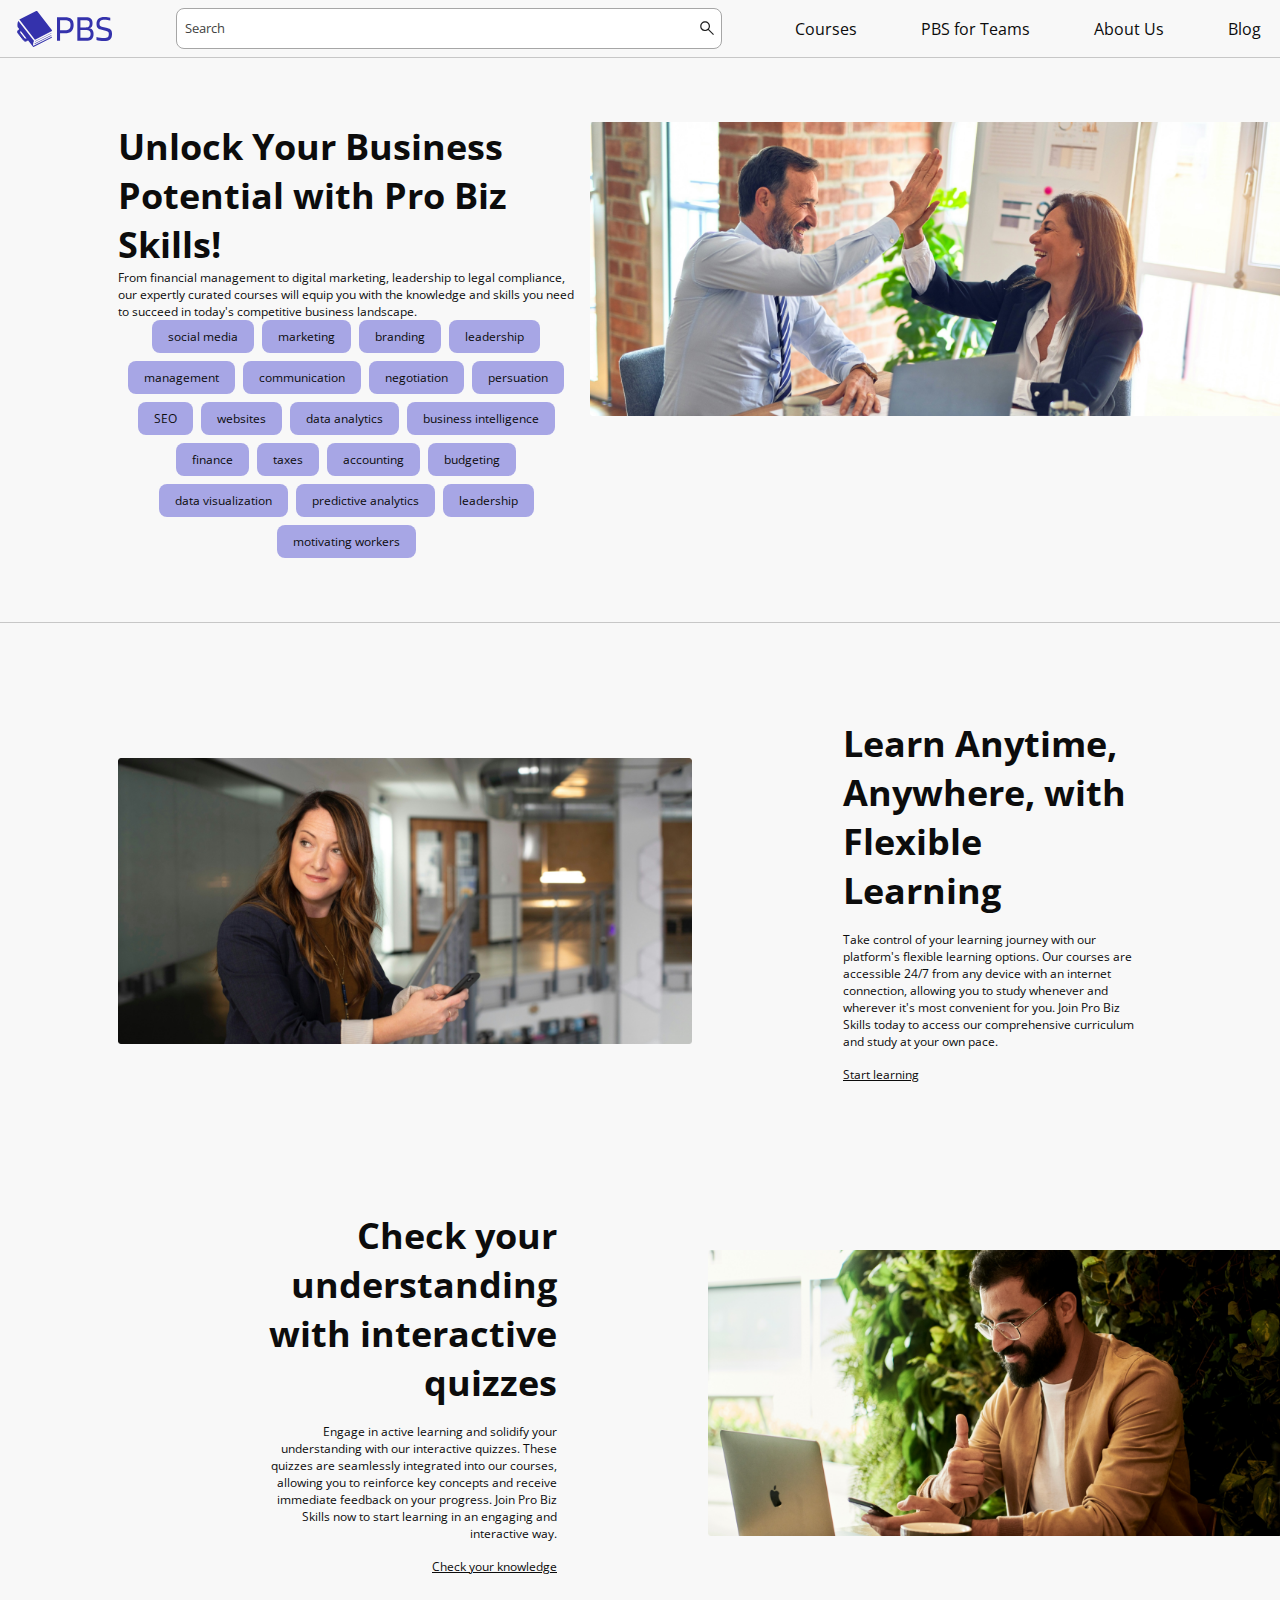
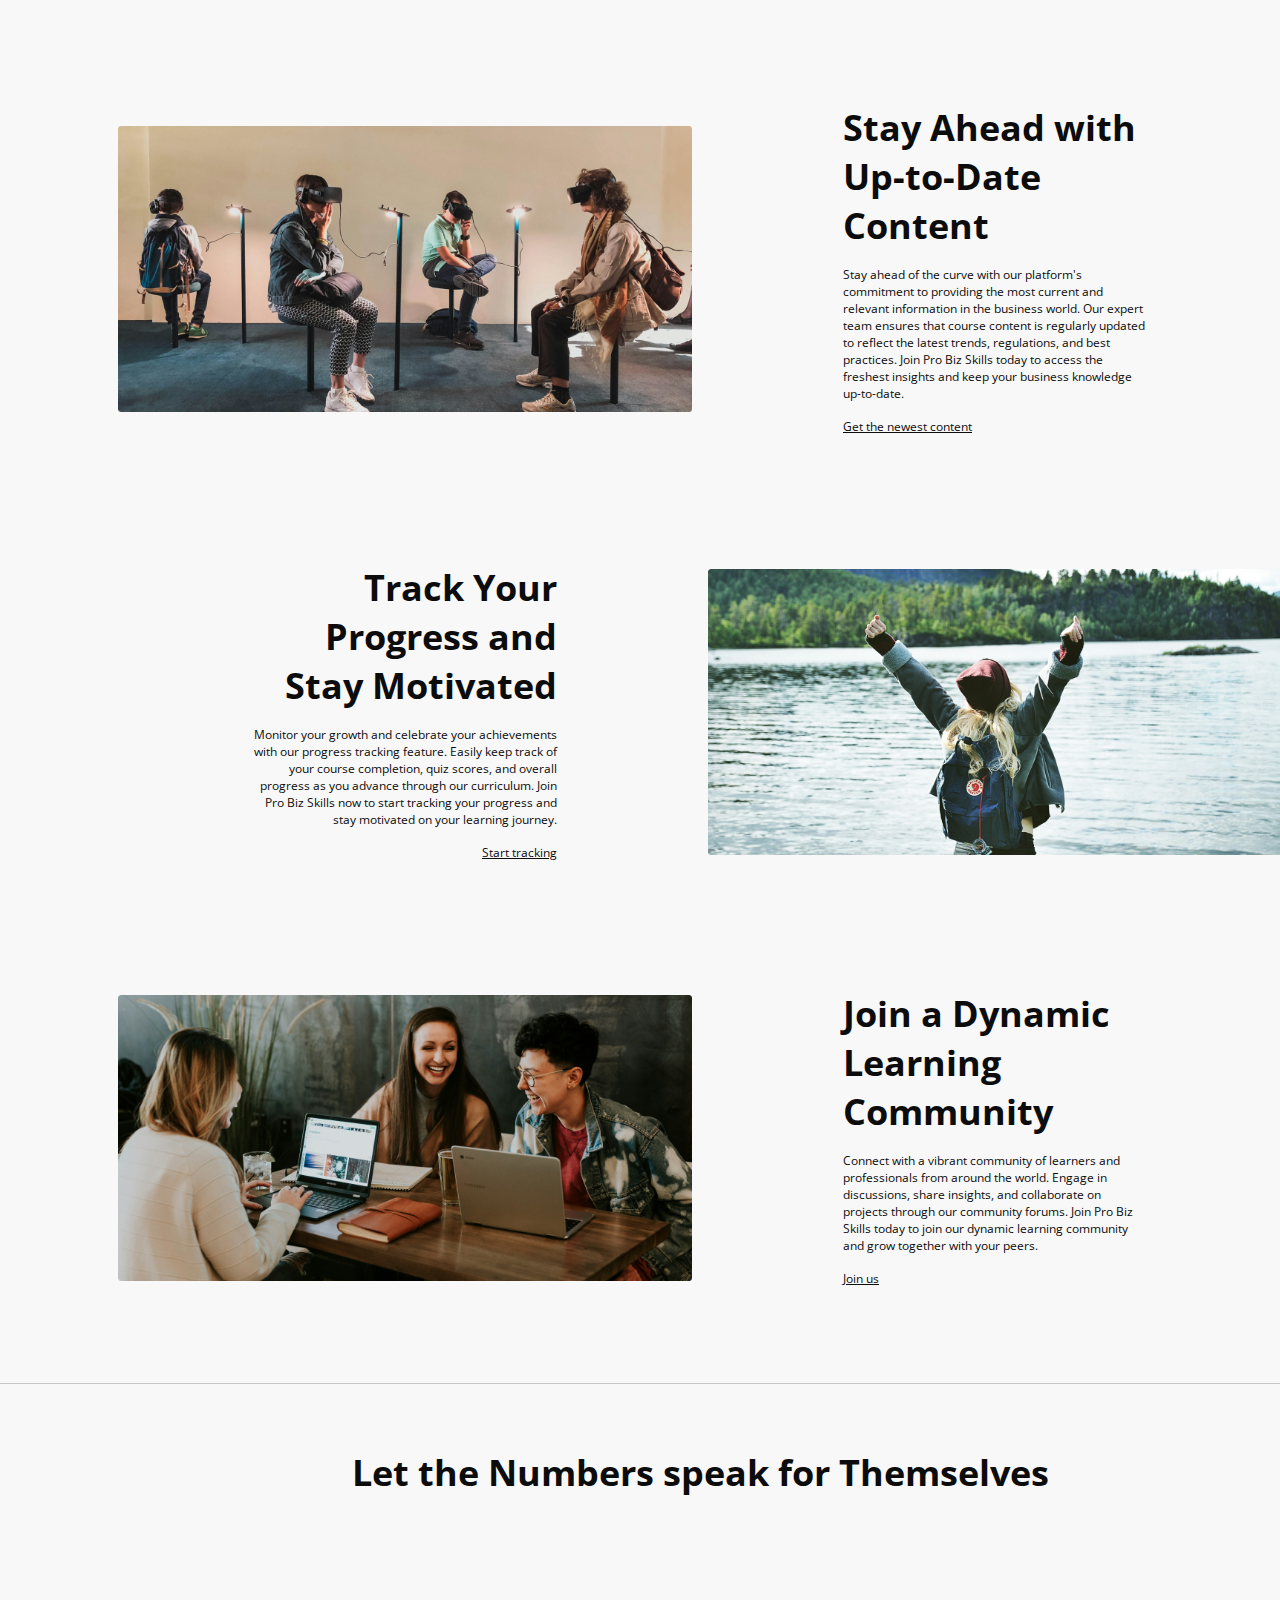
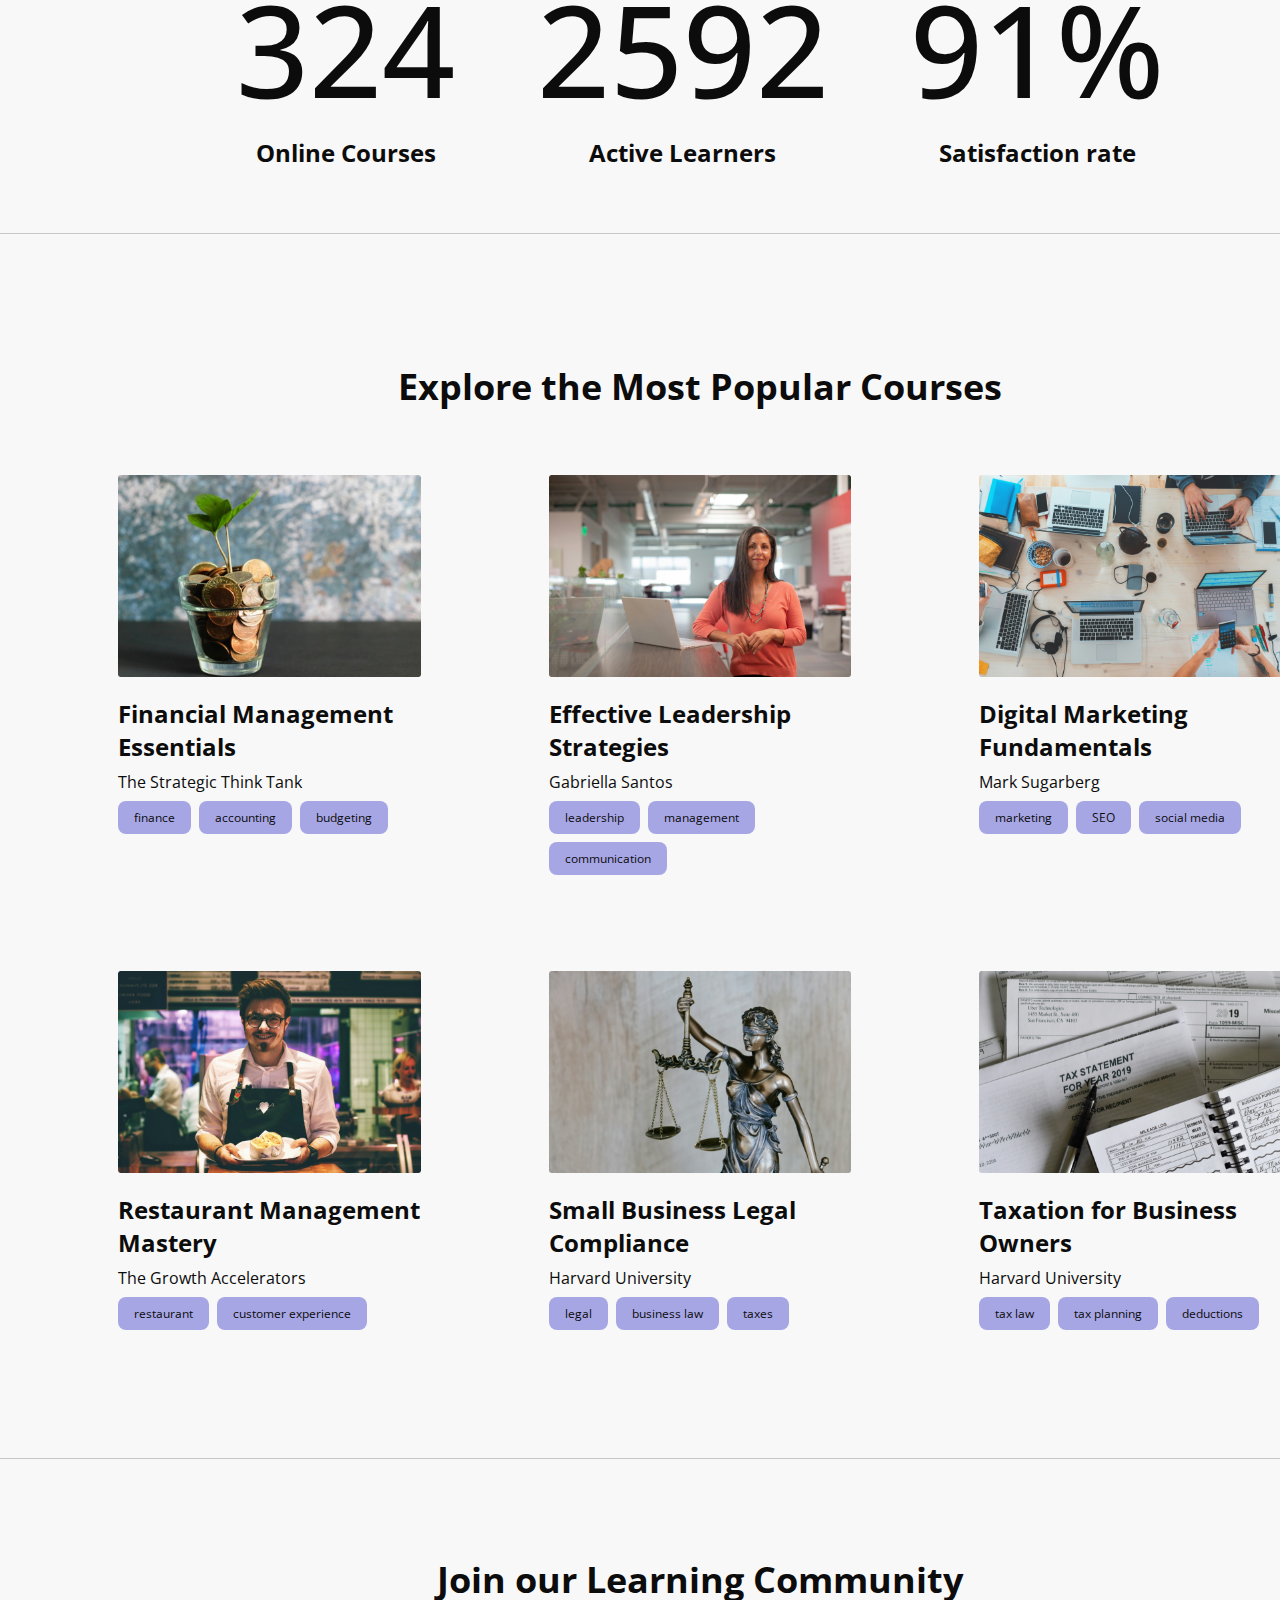
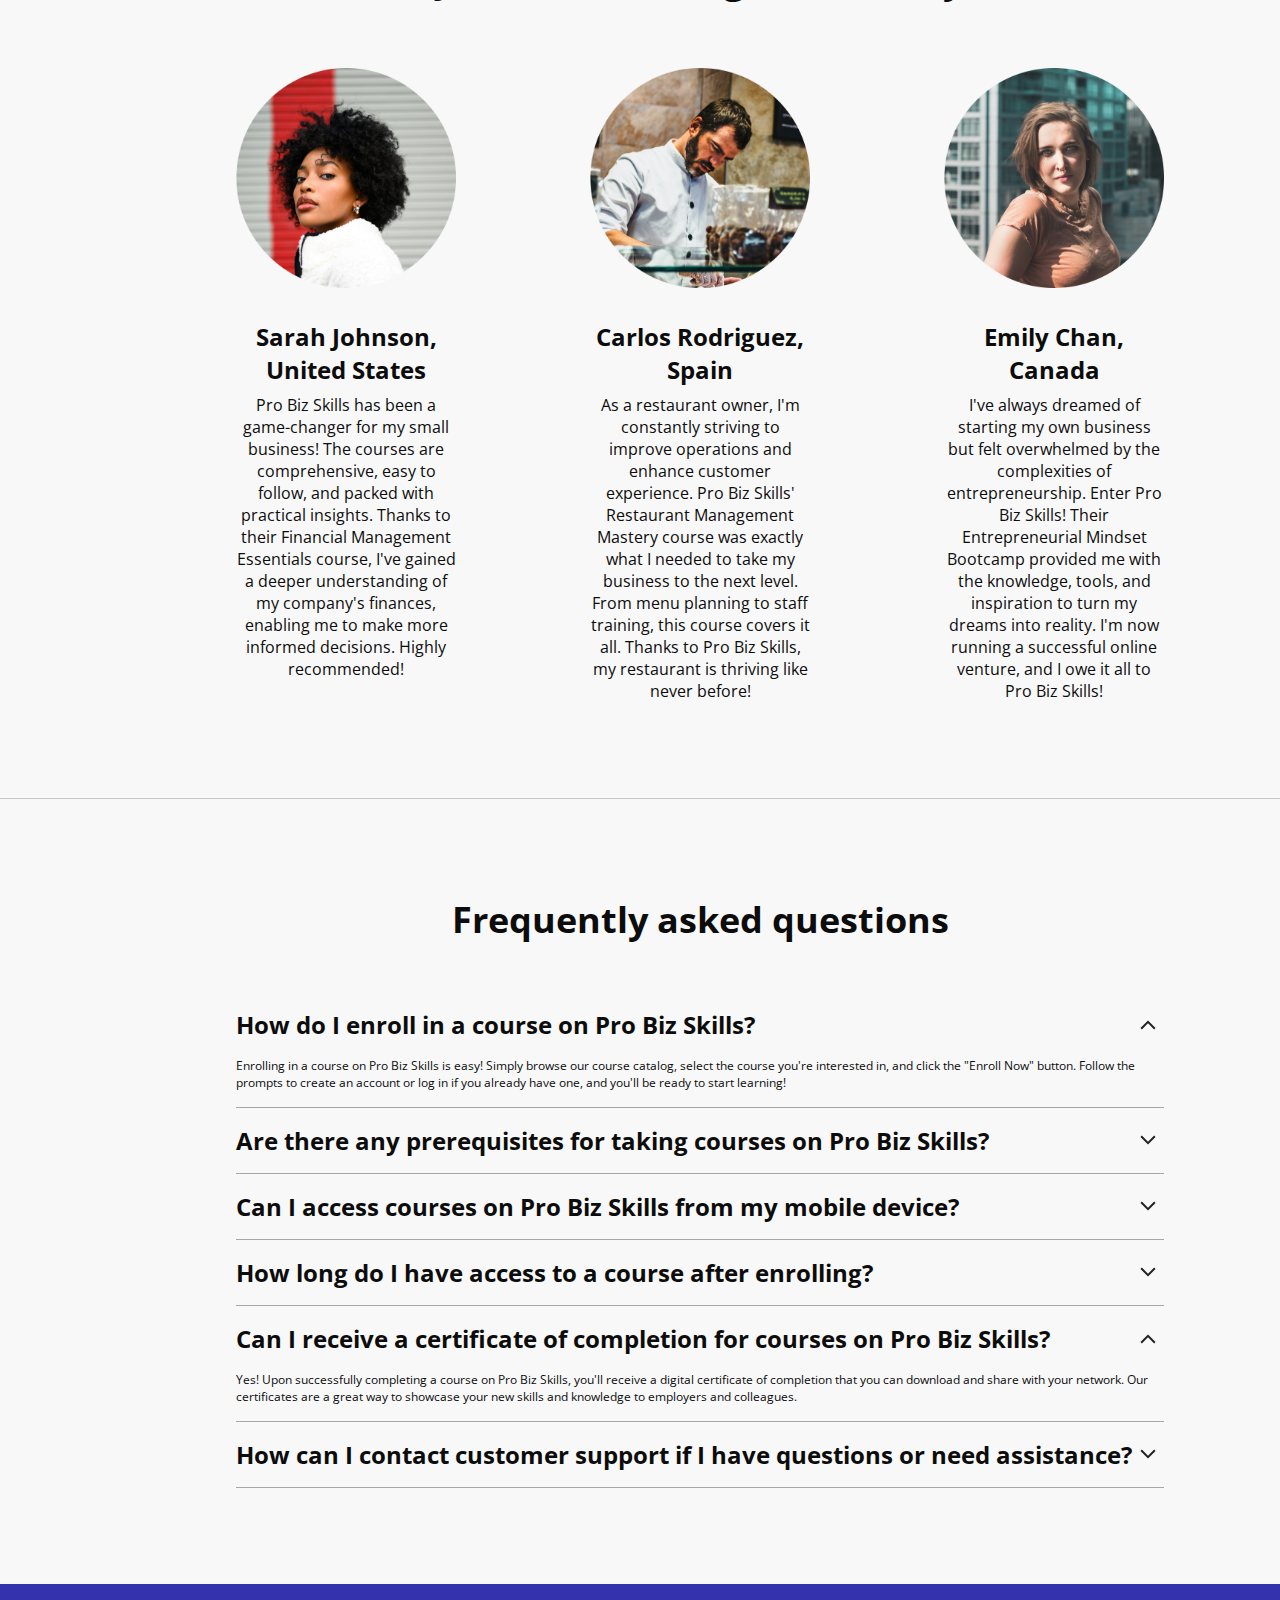
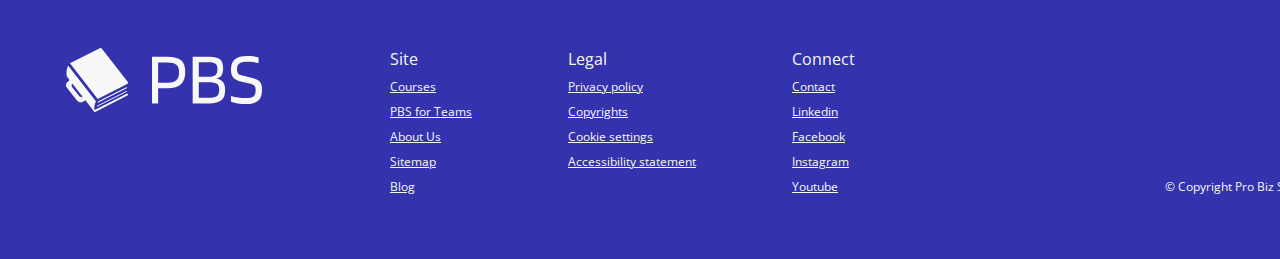
==== index.html @ 37f6740f "footer added" ====
<!DOCTYPE html>
<html>
    <head>
        <meta charset="utf-8"/>
        <title>Main Page - Pro Biz Skills</title>
        <link rel="stylesheet" type="text/css" href="styles/styles.css" />
        <link href='https://fonts.googleapis.com/css?family=Open Sans' rel='stylesheet'>
        <link rel="icon" type="image/x-icon" href="media/favicon.ico">
    </head>
    <body>
        <div class="header-menu">
            <div class="menu-options">
                <img src = "media/logotype_small_blue.svg" alt="Pro Biz Skills Logo"/>
                <input type="text" id="search" name="search" placeholder="Search">
            </div>
            <div class="menu-options">
                <div class="menu-option"><a href=""><h4>Courses</h4></a></div>
                <div class="menu-option"><a href=""><h4>PBS for Teams</h4></a></div>
                <div class="menu-option"><a href=""><h4>About Us</h4></a></div>
                <div class="menu-option"><a href=""><h4>Blog</h4></a></div>
            </div>
            <div class="menu-option"><a href=""><h4>Sign in</h4></a></div>
        </div> 

        <div id="hero-banner">
            <div id="hero-text">
                <div id="hero_title_paragraph">
                    <h2>Unlock Your Business Potential with Pro Biz Skills!</h2>
                    <p>From financial management to digital marketing, leadership to legal compliance, our expertly curated courses will equip you with the knowledge and skills you need to succeed in today's competitive business landscape.</p>
                </div>
                <div class="topic-tags justify-center">
                    <a href=""><div class="topic-tag">social media</div></a>
                    <a href=""><div class="topic-tag">marketing</div></a>
                    <a href=""><div class="topic-tag">branding</div></a>
                    <a href=""><div class="topic-tag">leadership</div></a>
                    <a href=""><div class="topic-tag">management</div></a>
                    <a href=""><div class="topic-tag">communication</div></a>
                    <a href=""><div class="topic-tag">negotiation</div></a>
                    <a href=""><div class="topic-tag">persuation</div></a>
                    <a href=""><div class="topic-tag">SEO</div></a>
                    <a href=""><div class="topic-tag">websites</div></a>
                    <a href=""><div class="topic-tag">data analytics</div></a>
                    <a href=""><div class="topic-tag">business intelligence</div></a>
                    <a href=""><div class="topic-tag">finance</div></a>
                    <a href=""><div class="topic-tag">taxes</div></a>
                    <a href=""><div class="topic-tag">accounting</div></a>
                    <a href=""><div class="topic-tag">budgeting</div></a>
                    <a href=""><div class="topic-tag">data visualization</div></a>
                    <a href=""><div class="topic-tag">predictive analytics</div></a>
                    <a href=""><div class="topic-tag">leadership</div></a>
                    <a href=""><div class="topic-tag">motivating workers</div></a>
                </div>
            </div>
            <div id="hero-image"><img src="media/photos/hero_photo.png" /></div>
        </div>

        <div id="about-section">
            
            <div class="about-item">
                <div class="about-photo about-left"><img src="media/photos/about_photo_1.png" /></div>
                <div class="about-section-text about-right">
                    <h2>Learn Anytime, Anywhere, with Flexible Learning</h2>
                    <p class="p-big">Take control of your learning journey with our platform's flexible learning options. Our courses are accessible 24/7 from any device with an internet connection, allowing you to study whenever and wherever it's most convenient for you. Join Pro Biz Skills today to access our comprehensive curriculum and study at your own pace.</p>
                    <a href="">Start learning</a>
                </div>
            </div>

            <div class="about-item">
                <div class="about-section-text about-left right-aligned">
                    <h2>Check your understanding with interactive quizzes</h2>
                    <p class="p-big">Engage in active learning and solidify your understanding with our interactive quizzes. These quizzes are seamlessly integrated into our courses, allowing you to reinforce key concepts and receive immediate feedback on your progress. Join Pro Biz Skills now to start learning in an engaging and interactive way.</p>
                    <a href="">Check your knowledge</a>
                </div>
                <div class="about-photo about-right"><img src="media/photos/about_photo_2.png" /></div>
            </div>

            <div class="about-item">
                <div class="about-photo about-left"><img src="media/photos/about_photo_3.png" /></div>
                <div class="about-section-text about-right">
                    <h2>Stay Ahead with Up-to-Date Content</h2>
                    <p class="p-big">Stay ahead of the curve with our platform's commitment to providing the most current and relevant information in the business world. Our expert team ensures that course content is regularly updated to reflect the latest trends, regulations, and best practices. Join Pro Biz Skills today to access the freshest insights and keep your business knowledge up-to-date.</p>
                    <a href="">Get the newest content</a>
                </div>
            </div>

            <div class="about-item">
                <div class="about-section-text about-left right-aligned">
                    <h2>Track Your Progress and Stay Motivated</h2>
                    <p class="p-big">Monitor your growth and celebrate your achievements with our progress tracking feature. Easily keep track of your course completion, quiz scores, and overall progress as you advance through our curriculum. Join Pro Biz Skills now to start tracking your progress and stay motivated on your learning journey.</p>
                    <a href="">Start tracking</a>
                </div>
                <div class="about-photo about-right"><img src="media/photos/about_photo_4.png" /></div>
            </div>

            <div class="about-item">
                <div class="about-photo about-left"><img src="media/photos/about_photo_5.png" /></div>
                <div class="about-section-text about-right">
                    <h2>Join a Dynamic Learning Community</h2>
                    <p class="p-big">Connect with a vibrant community of learners and professionals from around the world. Engage in discussions, share insights, and collaborate on projects through our community forums. Join Pro Biz Skills today to join our dynamic learning community and grow together with your peers.</p>
                    <a href="">Join us</a>
                </div>
            </div> 
        </div>

        <div id="about-numbers-section">
            <div class="section_title"><h2>Let the Numbers speak for Themselves</h2></div>
            <div class="twelve-columns-grid">
                <div id="about-numbers">
                    <div class="number_and_info">
                        <div class="number">324</div>
                        <div class="info"><h3>Online Courses</h3></div>
                    </div>
                    <div class="number_and_info">
                        <div class="number">2592</div>
                        <div class="info"><h3>Active Learners</h3></div>
                    </div>
                    <div class="number_and_info">
                        <div class="number">91%</div>
                        <div class="info"><h3>Satisfaction rate</h3></div>
                    </div>
                </div>
            </div>
        </div>

        <div id="popular-courses-section">
            <div class="section_title">
                <h2>Explore the Most Popular Courses</h2>
            </div>
            
            <div class="courses-list">
                <div class="twelve-columns-grid">
                    <div class="courses-row">
    
                        <div class="course-tile">
                            <div class="image-with-description"> 
                                <a href=""><img src="media/photos/course_image_1.png" /></a>
                                <div class="title_and_paragraph_and_tags">
                                    <a href=""><h3>Financial Management Essentials</h3></a>
                                    <h4>The Strategic Think Tank</h4>
                                    <div class="topic-tags">
                                        <a href=""><div class="topic-tag">finance</div></a>
                                        <a href=""><div class="topic-tag">accounting</div></a>
                                        <a href=""><div class="topic-tag">budgeting</div></a>
                                    </div>
                                </div>    
                            </div>    
                        </div>
                        
                        <div class="course-tile">
                            <div class="image-with-description"> 
                                <a href=""><img src="media/photos/course_image_2.png" /></a>
                                <div class="title_and_paragraph_and_tags">
                                    <a href=""><h3>Effective Leadership Strategies</h3></a>
                                    <h4>Gabriella Santos</h4>
                                    <div class="topic-tags">
                                        <a href=""><div class="topic-tag">leadership</div></a>
                                        <a href=""><div class="topic-tag">management</div></a>
                                        <a href=""><div class="topic-tag">communication</div></a>
                                    </div>
                                </div>    
                            </div>    
                        </div>

                        <div class="course-tile">
                            <div class="image-with-description"> 
                                <a href=""><img src="media/photos/course_image_3.png" /></a>
                                <div class="title_and_paragraph_and_tags">
                                    <a href=""><h3>Digital Marketing Fundamentals</h3></a>
                                    <h4>Mark Sugarberg</h4>
                                    <div class="topic-tags">
                                        <a href=""><div class="topic-tag">marketing</div></a>
                                        <a href=""><div class="topic-tag">SEO</div></a>
                                        <a href=""><div class="topic-tag">social media</div></a>
                                    </div>
                                </div>    
                            </div>    
                        </div>

                    </div>
                </div>


                <div class="twelve-columns-grid">
                    <div class="courses-row">
    
                        <div class="course-tile">
                            <div class="image-with-description"> 
                                <a href=""><img src="media/photos/course_image_4.png" /></a>
                                <div class="title_and_paragraph_and_tags">
                                    </a href=""><h3>Restaurant Management Mastery</h3></a>
                                    <h4>The Growth Accelerators</h4>
                                    <div class="topic-tags">
                                        <a href=""><div class="topic-tag">restaurant</div></a>
                                        <a href=""><div class="topic-tag">customer experience</div></a>
                                    </div>
                                </div>    
                            </div>    
                        </div>
                        
                        <div class="course-tile">
                            <div class="image-with-description"> 
                                <a href=""><img src="media/photos/course_image_5.png" /></a>
                                <div class="title_and_paragraph_and_tags">
                                    <a href=""><h3>Small Business Legal Compliance</h3></a>
                                    <h4>Harvard University</h4>
                                    <div class="topic-tags">
                                        <a href=""><div class="topic-tag">legal</div></a>
                                        <a href=""><div class="topic-tag">business law</div></a>
                                        <a href=""><div class="topic-tag">taxes</div></a>
                                    </div>
                                </div>    
                            </div>    
                        </div>

                        <div class="course-tile">
                            <div class="image-with-description"> 
                                <a href=""><img src="media/photos/course_image_6.png" /></a>
                                <div class="title_and_paragraph_and_tags">
                                    <a href=""><h3>Taxation for Business Owners</h3></a>
                                    <h4>Harvard University</h4>
                                    <div class="topic-tags">
                                        <a href=""><div class="topic-tag">tax law</div></a>
                                        <a href=""><div class="topic-tag">tax planning</div></a>
                                        <a href=""><div class="topic-tag">deductions</div></a>
                                    </div>
                                </div>    
                            </div>    
                        </div>

                    </div>
                </div>

            </div> 
        </div>

        <div id="testimonies-section">
            <div class="section_title"><h2>Join our Learning Community</h2></div>
            <div class="twelve-columns-grid">                    
                    <div id="testimony-tile-1">
                        <div class="testimony-image-text">
                            <img src="media/photos/testimony_1.png" />
                            <div class="testimony-text">
                                <h3>Sarah Johnson, United States</h3>
                                <p class="big-p">Pro Biz Skills has been a game-changer for my small business! The  courses are comprehensive, easy to follow, and packed with practical  insights. Thanks to their Financial Management Essentials course, I've  gained a deeper understanding of my company's finances, enabling me to  make more informed decisions. Highly recommended!</p>
                            </div>
                        </div>  
                    </div>
                
                    <div id="testimony-tile-2">
                        <div class="testimony-image-text">
                            <img src="media/photos/testimony_2.png" />
                            <div class="testimony-text">
                                <h3>Carlos Rodriguez, Spain</h3>
                                <p class="big-p">As a restaurant owner, I'm constantly striving to improve operations and  enhance customer experience. Pro Biz Skills' Restaurant Management  Mastery course was exactly what I needed to take my business to the next  level. From menu planning to staff training, this course covers it all.  Thanks to Pro Biz Skills, my restaurant is thriving like never before!</p>
                            </div>
                        </div>  
                    </div>

                    <div id="testimony-tile-3">
                        <div class="testimony-image-text">
                            <img src="media/photos/testimony_3.png" />
                            <div class="testimony-text">
                                <h3>Emily Chan, Canada</h3>
                                <p class="big-p">I've always dreamed of starting my own business but felt overwhelmed by  the complexities of entrepreneurship. Enter Pro Biz Skills! Their  Entrepreneurial Mindset Bootcamp provided me with the knowledge, tools,  and inspiration to turn my dreams into reality. I'm now running a  successful online venture, and I owe it all to Pro Biz Skills!</p>
                            </div>
                        </div>  
                    </div>

                </div>
            </div>
        </div>

        <div id="faq-section">
            <div class="section_title"><h2>Frequently asked questions</h2></div>
            <div class="twelve-columns-grid">                    
                <div class="faq-grid-container">
                    
                    <div class="faq-tile">    
                        <div class="faq-question">
                            <h3>How do I enroll in a course on Pro Biz Skills?</h3>
                            <img src="media/icons/expand_less.svg" />
                        </div>
                        <div class="faq-answer">
                            <p>Enrolling in a course on Pro Biz Skills is easy! Simply browse our course catalog, select the course you're interested in, and click the "Enroll Now" button. Follow the prompts to create an account or log in if you already have one, and you'll be ready to start learning!</p>
                        </div>
                    </div>

                    <div class="faq-tile">    
                        <div class="faq-question">
                            <h3>Are there any prerequisites for taking courses on Pro Biz Skills?</h3>
                            <img src="media/icons/expand_more.svg" />
                        </div>
                    </div>

                    <div class="faq-tile">    
                        <div class="faq-question">
                            <h3>Can I access courses on Pro Biz Skills from my mobile device?</h3>
                            <img src="media/icons/expand_more.svg" />
                        </div>
                    </div>

                    <div class="faq-tile">    
                        <div class="faq-question">
                            <h3> How long do I have access to a course after enrolling?</h3>
                            <img src="media/icons/expand_more.svg" />
                        </div>
                    </div>

                    <div class="faq-tile">    
                        <div class="faq-question">
                            <h3>Can I receive a certificate of completion for courses on Pro Biz Skills?</h3>
                            <img src="media/icons/expand_less.svg" />
                        </div>
                        <div class="faq-answer">
                            <p>Yes! Upon successfully completing a course on Pro Biz Skills, you'll receive a digital certificate of completion that you can download and share with your network. Our certificates are a great way to showcase your new skills and knowledge to employers and colleagues.</p>
                        </div>
                    </div>

                    <div class="faq-tile">    
                        <div class="faq-question">
                            <h3>How can I contact customer support if I have questions or need assistance?</h3>
                            <img src="media/icons/expand_more.svg" />
                        </div>
                    </div>

                </div>
            </div>
        </div>
        
        <div id="footer">
            <div id="footer_content">
                <div id="logotype_footer_menu">
                    <img src="media/logotype_big_white.svg" />
                    <div id="footer-menu">
                        <div class="footer-menu-column">
                            <h4>Site</h4>
                            <a href=""><p>Courses</p></a>
                            <a href=""><p>PBS for Teams</p></a>
                            <a href=""><p>About Us</p></a>
                            <a href=""><p>Sitemap</p></a>
                            <a href=""><p>Blog</p></a>
                        </div>
                        <div class="footer-menu-column">
                            <h4>Legal</h4>
                            <a href=""><p>Privacy policy</p></a>
                            <a href=""><p>Copyrights</p></a>
                            <a href=""><p>Cookie settings</p></a>
                            <a href=""><p>Accessibility statement</p></a>
                        </div>
                        <div class="footer-menu-column">
                            <h4>Connect</h4>
                            <a href=""><p>Contact</p></a>
                            <a href=""><p>Linkedin</p></a>
                            <a href=""><p>Facebook</p></a>
                            <a href=""><p>Instagram</p></a>
                            <a href=""><p>Youtube</p></a>
                        </div>
                    </div>
                </div>
                <p>© Copyright  Pro Biz Skills 2024</p>
            </div>
        </div>
    </body>
</html>
---- styles/styles.css ----
body {
    margin: 0;
    padding: 0;
    background-color: #F8F8F8;
    min-width: 1400px;
 }

h2 {
    color: #0C0C0C;
    font-size: 36px;
    font-family: "Open Sans";
    margin: 0px;
}

h3 {
    color: #0C0C0C;
    font-size: 24px;
    font-family: "Open Sans";
    font-weight: bold;
    margin: 0px;
}

h4 {
    color: #0C0C0C;
    font-size: 16px;
    font-family: "Open Sans";
    font-weight: normal;
    margin: 0px;
}

p {
    color: #0C0C0C;
    font-size: 12px;
    font-family: "Open Sans";
    margin: 0px;
}

.big-p {
    font-size: 16px;
}

a {
    color: #0C0C0C;
    font-size: 12px;
    font-family: "Open Sans";
}

.header-menu {
    display: flex;
    justify-content: space-between;
    align-items: center;
    padding: 8px 16px 8px 16px;
    border-bottom: 1px solid #C7C7C7;
    background-color: #F8F8F8;
    position: sticky;
    top:0;
    left:0;
    overflow: hidden;
}

.menu-options {
    display: flex;
    gap: 64px;
    justify-content: space-between;
    align-items: center;
}

.menu-option {
    text-align: center;
}

.menu-option > a {
    text-decoration: none;
}

#search {    
    background-image: url("../media/icons/search.svg");
    background-repeat: no-repeat;
    background-position: right;
    background-size: 24px;
    padding: 12px 24px 12px 8px;
    border: 1px solid #A6A6A6;
    border-radius: 8px;
    width: 512px;
}

::placeholder {
    color: #424242;
    height: 12px;
    font-family: "Open Sans";
    font-weight: normal;
    overflow: visible;
}

#hero-banner {
    display: grid;
    grid-template-columns: repeat(12, 1fr);
    grid-gap: 16px;
    padding: 64px 0px 64px 0px;
    border-bottom: 1px solid #C7C7C7;
  }


#hero-text {
    grid-column-start: 2;
    grid-column-end: 6;
    display: flex;
    flex-direction: column;
    justify-content: space-between;
}

#hero-image {
    grid-column-start: 6;
    grid-column-end: 12;
}

#hero-image > img {
    object-fit: cover;
    width: 100%;
    max-height: 100%;
}

#hero-title {
    margin-bottom: 16px;
}

.topic-tags {
    display: flex;
    flex-wrap: wrap;
    column-gap: 8px;
    row-gap: 8px
}

.justify-center {
    justify-content: center;
}

.topic-tag {
    background-color: #A7A6E5;
    border-radius: 8px;
    padding: 8px 16px 8px 16px;
    font-size: 12px;
    color: #0C0C0C;
    font-size: 12px;
    font-family: "Open Sans";
    width: auto;
    white-space: nowrap;
}

.topic-tags > a {
    text-decoration: none;
}

#about-section {
    padding: 96px 0px 96px 0px;
    border-bottom: 1px solid #C7C7C7;
    display: grid;
    grid-gap: 128px;

}

.about-item {
    display: grid;
    grid-template-columns: repeat(12, 1fr);
    grid-gap: 16px;
}

.about-item > * > img {
    object-fit: cover;
    width: 100%;
    max-height: 100%;
}

.about-photo {
    display: flex;
    flex-direction: column;
    align-items: center;
    justify-content: center;
}

.about-section-text {
    padding: 0px 135px 0px 135px;
    display: flex;
    gap: 16px;
    flex-direction: column;
    justify-content: center;
}

.about-left {
    grid-column-start: 2;
    grid-column-end: 7;
}

.about-right {
    grid-column-start: 7;
    grid-column-end: 12;
}

.right-aligned {
    text-align: right;
}

.number_and_info > .number {
    color: #0C0C0C;
    font-size: 128px;
    font-family: "Open Sans";
    font-weight: 500;
    margin: 0px;
}

.number_and_info > .info {
    text-align: center;
}

.twelve-columns-grid {
    display: grid;
    grid-template-columns: repeat(12, 1fr);
    grid-gap: 16px;
}

#about-numbers {
    grid-column-start: 3;
    grid-column-end: 11;
    display: flex;
    justify-content: space-between;
    align-items: center;
}

.section_title > h2 {
    text-align: center;
    margin-bottom: 64px;
}

#about-numbers-section {
    padding: 64px 0px 64px 0px;
    border-bottom: 1px solid #C7C7C7;
}

.courses-row {
    grid-column-start: 2;
    grid-column-end: 12;
    display: flex;
    justify-content: space-between;
    align-items: top;
    gap: 128px;
}


.image-with-description > * > img {
    object-fit: cover;
    width: 100%;
    max-height: 100%;
}

.title_and_paragraph_and_tags{
    display: flex;
    flex-direction: column;
    gap: 8px;
}

.title_and_paragraph_and_tags > a {
    text-decoration: none;
}

.image-with-description {
    display: flex;
    flex-direction: column;
    gap: 16px;
}

.courses-list {
    display: flex;
    flex-direction: column;
    gap: 96px;
}

#popular-courses-section {
    padding: 128px 0px 128px 0px;
    border-bottom: 1px solid #C7C7C7;
}

#testimony-tile-1{
    grid-column-start: 3;
    grid-column-end: 5;
}

#testimony-tile-2{
    grid-column-start: 6;
    grid-column-end: 8;
}

#testimony-tile-3{
    grid-column-start: 9;
    grid-column-end: 11;
}

.testimony-text {
    text-align: center;
    display: flex;
    flex-direction: column;
    gap: 8px;
}

.testimony-image-text {
    display: flex;
    flex-direction: column;
    gap: 32px;
}

.testimony-image-text > img {
    object-fit: cover;
    width: 100%;
    max-height: 100%;
}

#testimonies-section{
    padding: 96px 0px 96px 0px;
    border-bottom: 1px solid #C7C7C7;  
}

.faq-grid-container {
    grid-column-start: 3;
    grid-column-end: 11;
    display: flex;
    flex-direction: column;
    gap: 16px;
}

.faq-question {
    display: flex;
    justify-content: space-between;
    align-items: top;
}

.faq-answer {
    padding-top: 16px;
}

.faq-tile {
    padding-bottom: 16px;
    border-bottom: 1px solid #A6A6A6; 
}

#faq-section {
    padding: 96px 0px 96px 0px; 
}

#footer {
    background-color: #3432AC;
    padding: 64px;
}

#footer > * > p { color: #F8F8F8 }
#footer > * > * > * > * > h4 { color: #F8F8F8 }
#footer > * > * > * > * > * > p { color: #F8F8F8 }
#footer > * > * > * > * > a { text-decoration-color: #F8F8F8 }

#logotype_footer_menu {
    display: flex;
    gap: 128px;
    align-items: start;
}

#footer-menu {
    display: flex;
    gap: 96px;
}

#footer_content {
    display: flex;
    align-items: end;
    justify-content: space-between;
}

.footer-menu-column {
    display: flex;
    flex-direction: column;
    gap: 8px;
}
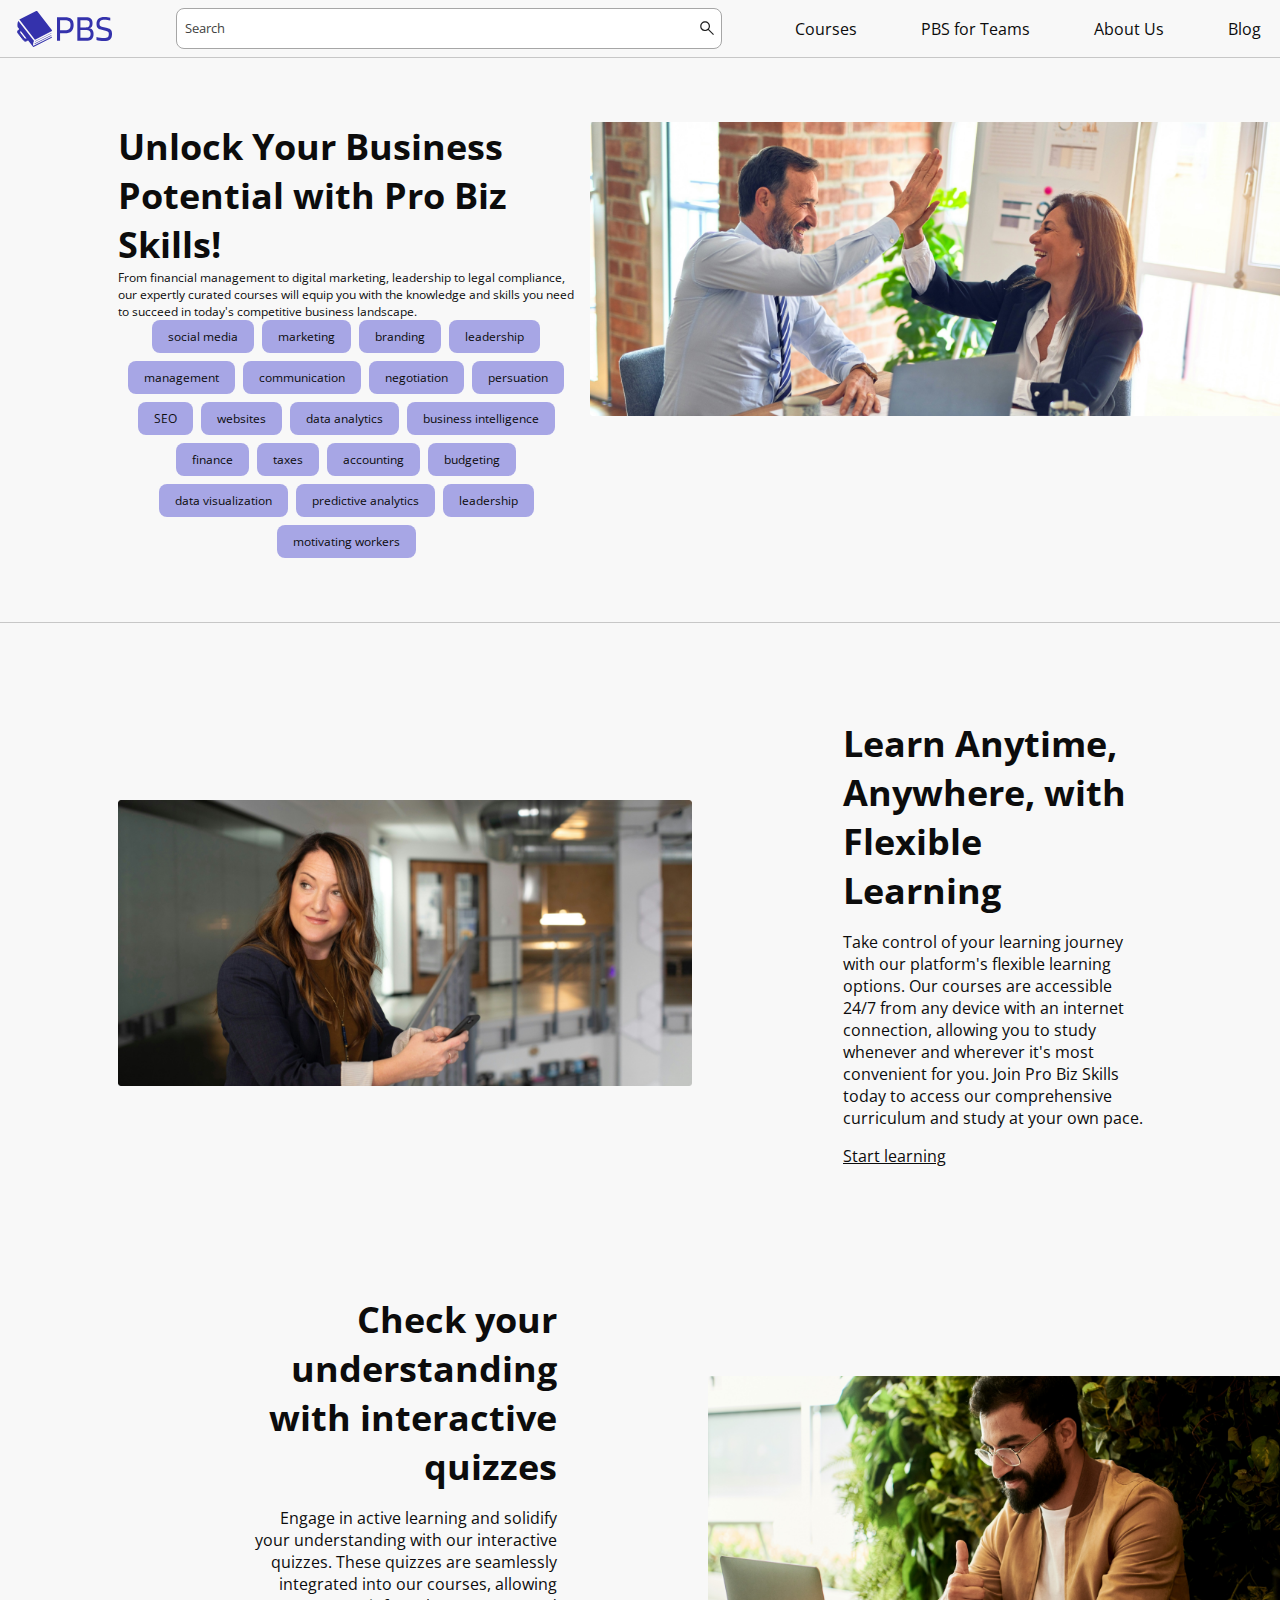
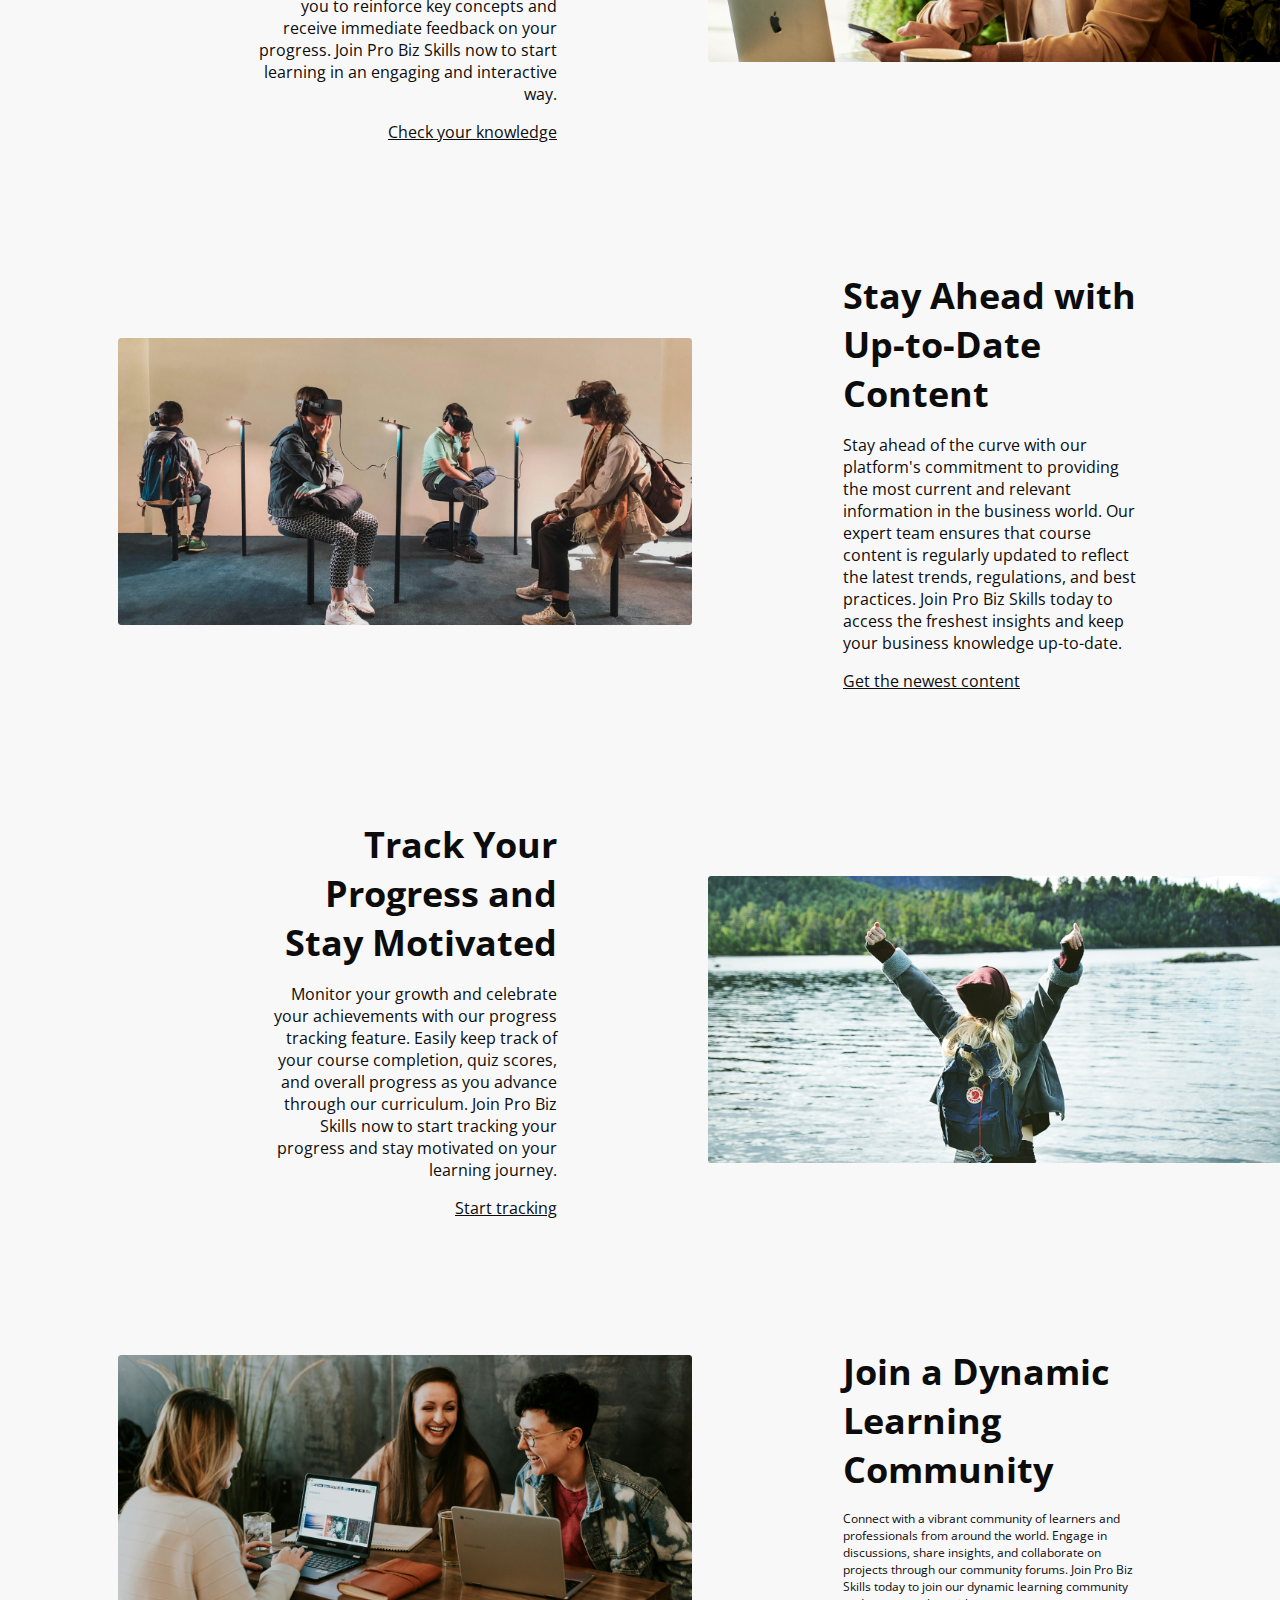
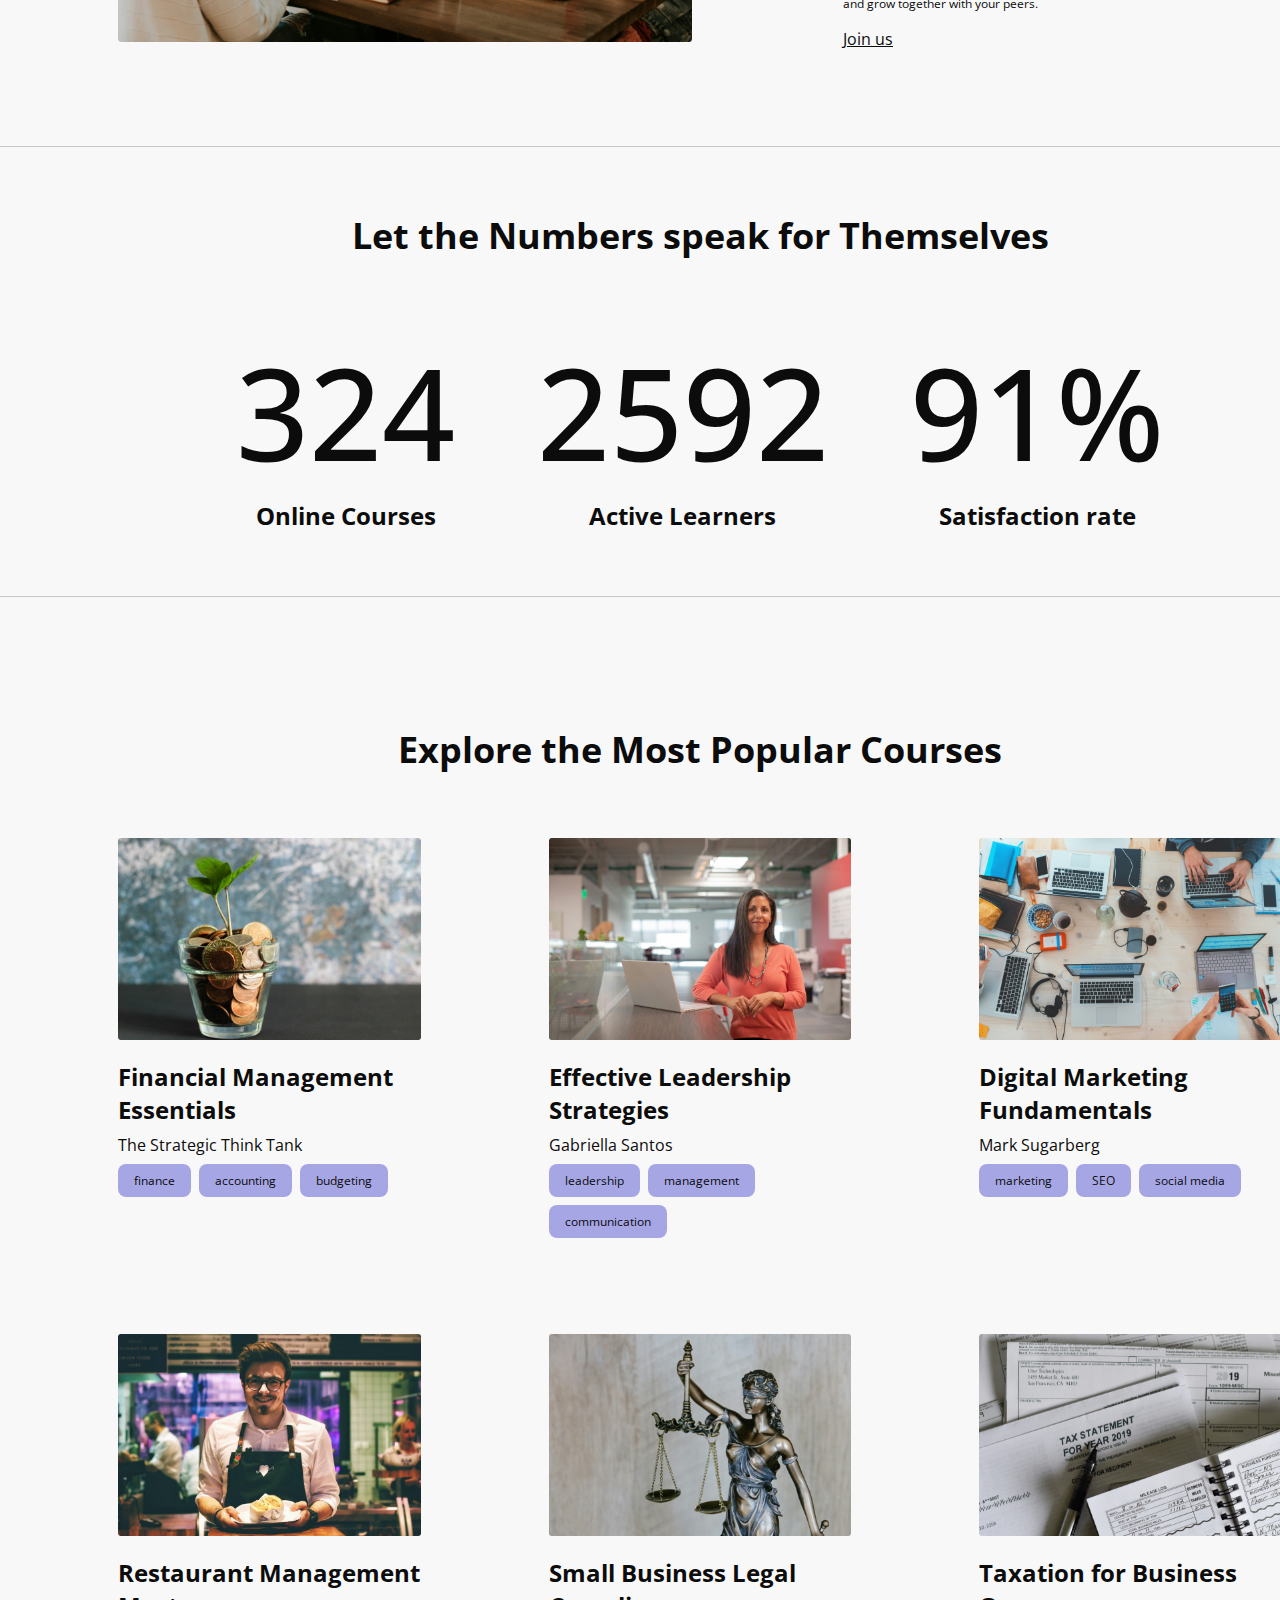
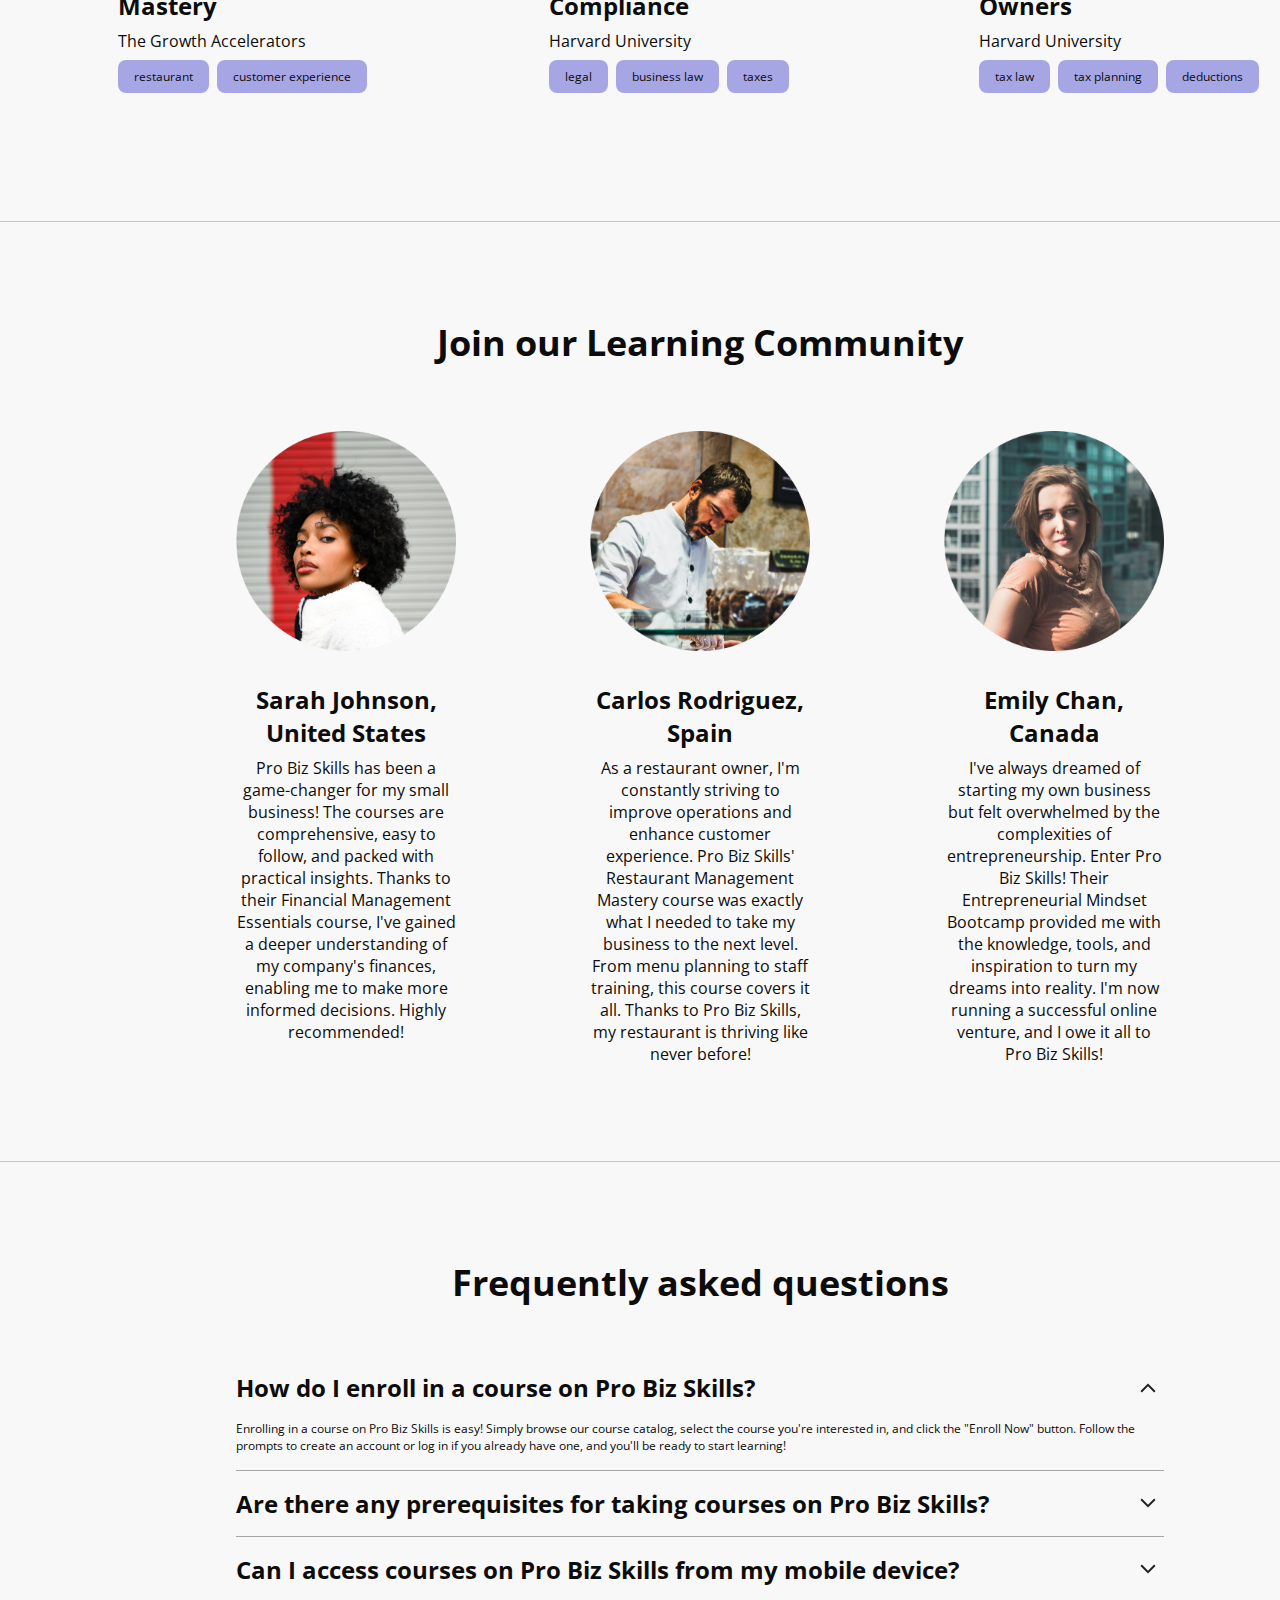
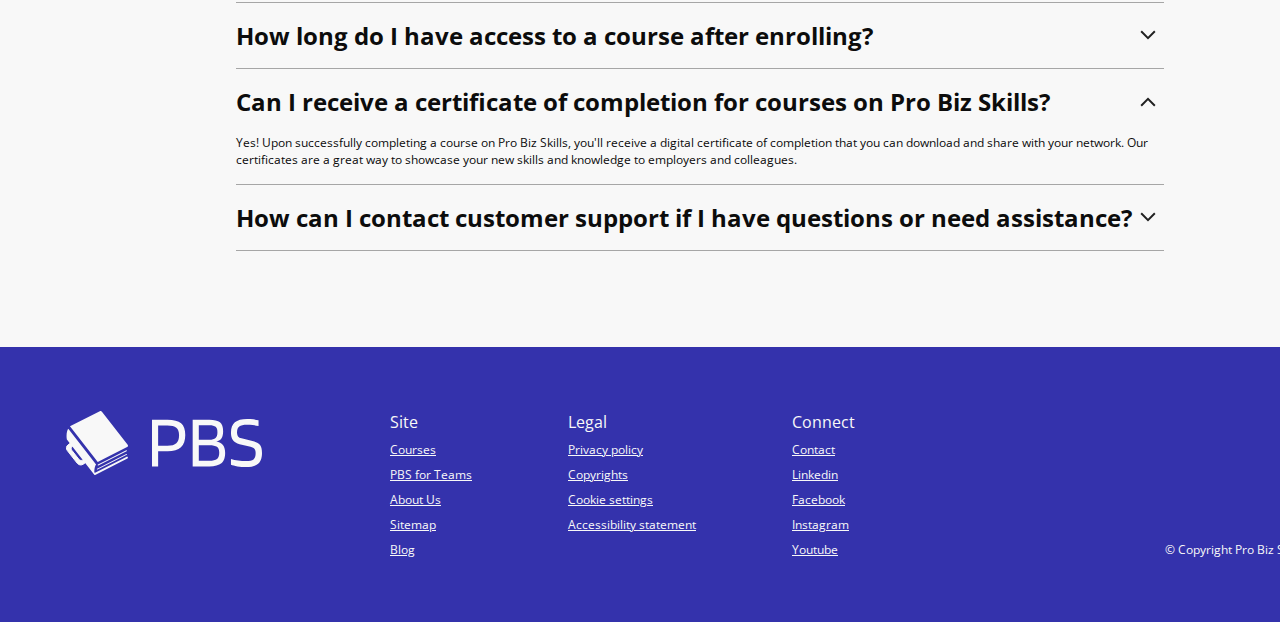
==== commit a08a584c: "changed text sizing in about section" ====
--- a/index.html
+++ b/index.html
@@ -60,16 +60,16 @@
                 <div class="about-photo about-left"><img src="media/photos/about_photo_1.png" /></div>
                 <div class="about-section-text about-right">
                     <h2>Learn Anytime, Anywhere, with Flexible Learning</h2>
-                    <p class="p-big">Take control of your learning journey with our platform's flexible learning options. Our courses are accessible 24/7 from any device with an internet connection, allowing you to study whenever and wherever it's most convenient for you. Join Pro Biz Skills today to access our comprehensive curriculum and study at your own pace.</p>
-                    <a href="">Start learning</a>
+                    <p class="big-p">Take control of your learning journey with our platform's flexible learning options. Our courses are accessible 24/7 from any device with an internet connection, allowing you to study whenever and wherever it's most convenient for you. Join Pro Biz Skills today to access our comprehensive curriculum and study at your own pace.</p>
+                    <a href=""><p class="big-p">Start learning</p></a>
                 </div>
             </div>
 
             <div class="about-item">
                 <div class="about-section-text about-left right-aligned">
                     <h2>Check your understanding with interactive quizzes</h2>
-                    <p class="p-big">Engage in active learning and solidify your understanding with our interactive quizzes. These quizzes are seamlessly integrated into our courses, allowing you to reinforce key concepts and receive immediate feedback on your progress. Join Pro Biz Skills now to start learning in an engaging and interactive way.</p>
-                    <a href="">Check your knowledge</a>
+                    <p class="big-p">Engage in active learning and solidify your understanding with our interactive quizzes. These quizzes are seamlessly integrated into our courses, allowing you to reinforce key concepts and receive immediate feedback on your progress. Join Pro Biz Skills now to start learning in an engaging and interactive way.</p>
+                    <a href=""><p class="big-p">Check your knowledge</p></a>
                 </div>
                 <div class="about-photo about-right"><img src="media/photos/about_photo_2.png" /></div>
             </div>
@@ -78,16 +78,16 @@
                 <div class="about-photo about-left"><img src="media/photos/about_photo_3.png" /></div>
                 <div class="about-section-text about-right">
                     <h2>Stay Ahead with Up-to-Date Content</h2>
-                    <p class="p-big">Stay ahead of the curve with our platform's commitment to providing the most current and relevant information in the business world. Our expert team ensures that course content is regularly updated to reflect the latest trends, regulations, and best practices. Join Pro Biz Skills today to access the freshest insights and keep your business knowledge up-to-date.</p>
-                    <a href="">Get the newest content</a>
+                    <p class="big-p">Stay ahead of the curve with our platform's commitment to providing the most current and relevant information in the business world. Our expert team ensures that course content is regularly updated to reflect the latest trends, regulations, and best practices. Join Pro Biz Skills today to access the freshest insights and keep your business knowledge up-to-date.</p>
+                    <a href=""><p class="big-p">Get the newest content</p></a>
                 </div>
             </div>
 
             <div class="about-item">
                 <div class="about-section-text about-left right-aligned">
                     <h2>Track Your Progress and Stay Motivated</h2>
-                    <p class="p-big">Monitor your growth and celebrate your achievements with our progress tracking feature. Easily keep track of your course completion, quiz scores, and overall progress as you advance through our curriculum. Join Pro Biz Skills now to start tracking your progress and stay motivated on your learning journey.</p>
-                    <a href="">Start tracking</a>
+                    <p class="big-p">Monitor your growth and celebrate your achievements with our progress tracking feature. Easily keep track of your course completion, quiz scores, and overall progress as you advance through our curriculum. Join Pro Biz Skills now to start tracking your progress and stay motivated on your learning journey.</p>
+                    <a href=""><p class="big-p">Start tracking</p></a>
                 </div>
                 <div class="about-photo about-right"><img src="media/photos/about_photo_4.png" /></div>
             </div>
@@ -97,7 +97,7 @@
                 <div class="about-section-text about-right">
                     <h2>Join a Dynamic Learning Community</h2>
                     <p class="p-big">Connect with a vibrant community of learners and professionals from around the world. Engage in discussions, share insights, and collaborate on projects through our community forums. Join Pro Biz Skills today to join our dynamic learning community and grow together with your peers.</p>
-                    <a href="">Join us</a>
+                    <a href=""><p class="big-p">Join us</p></a>
                 </div>
             </div> 
         </div>
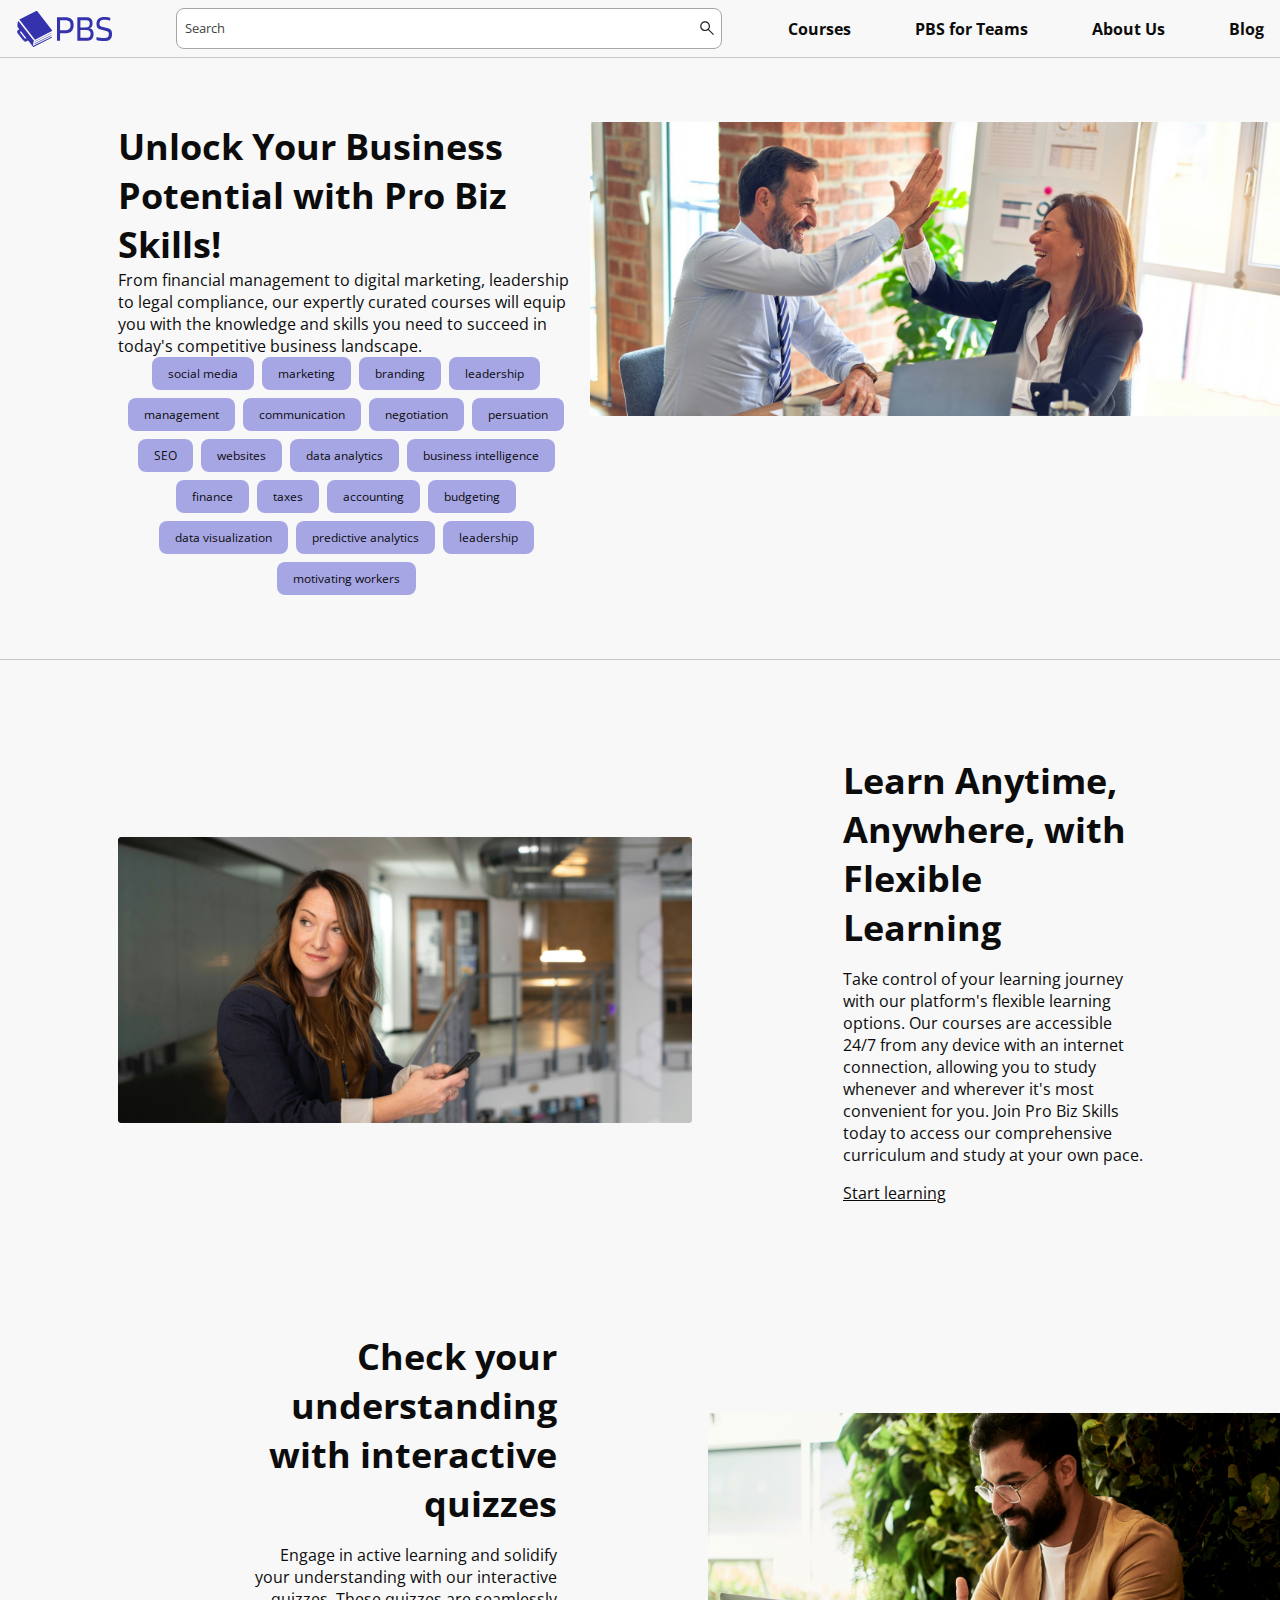
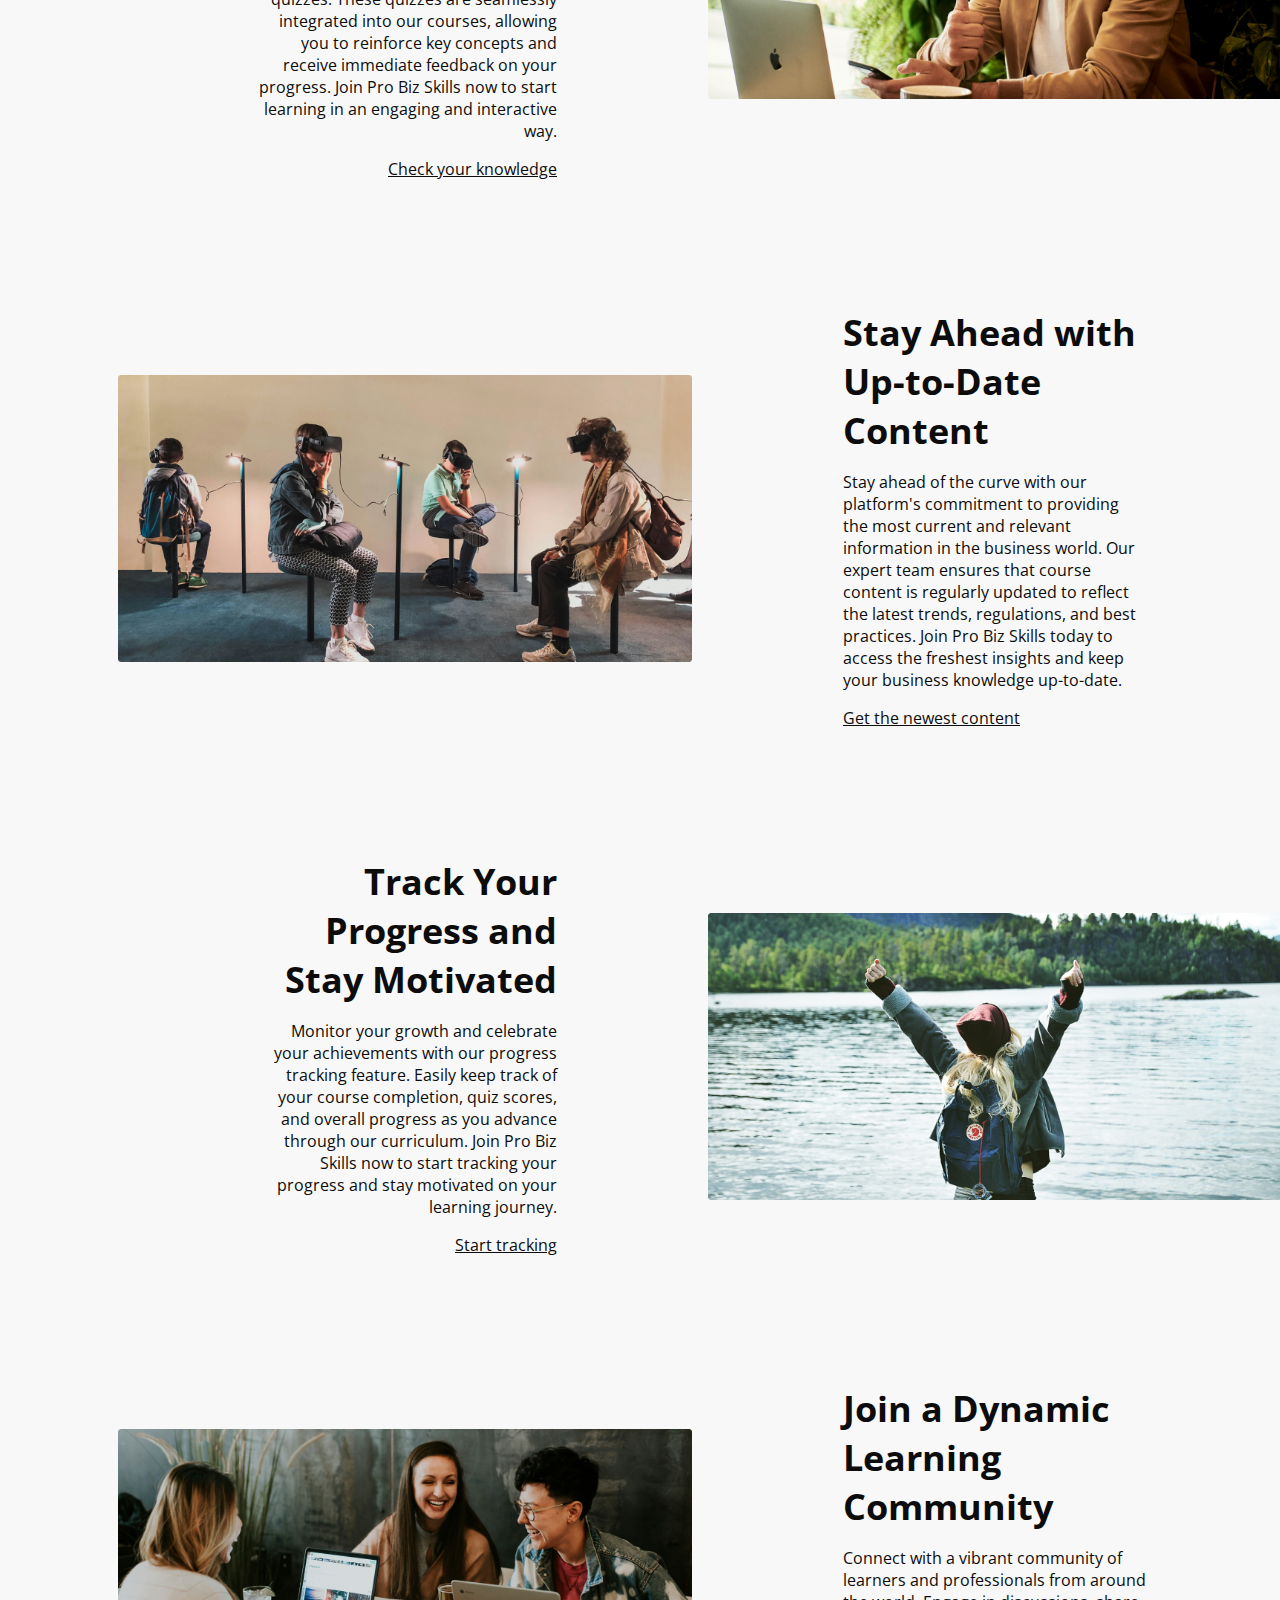
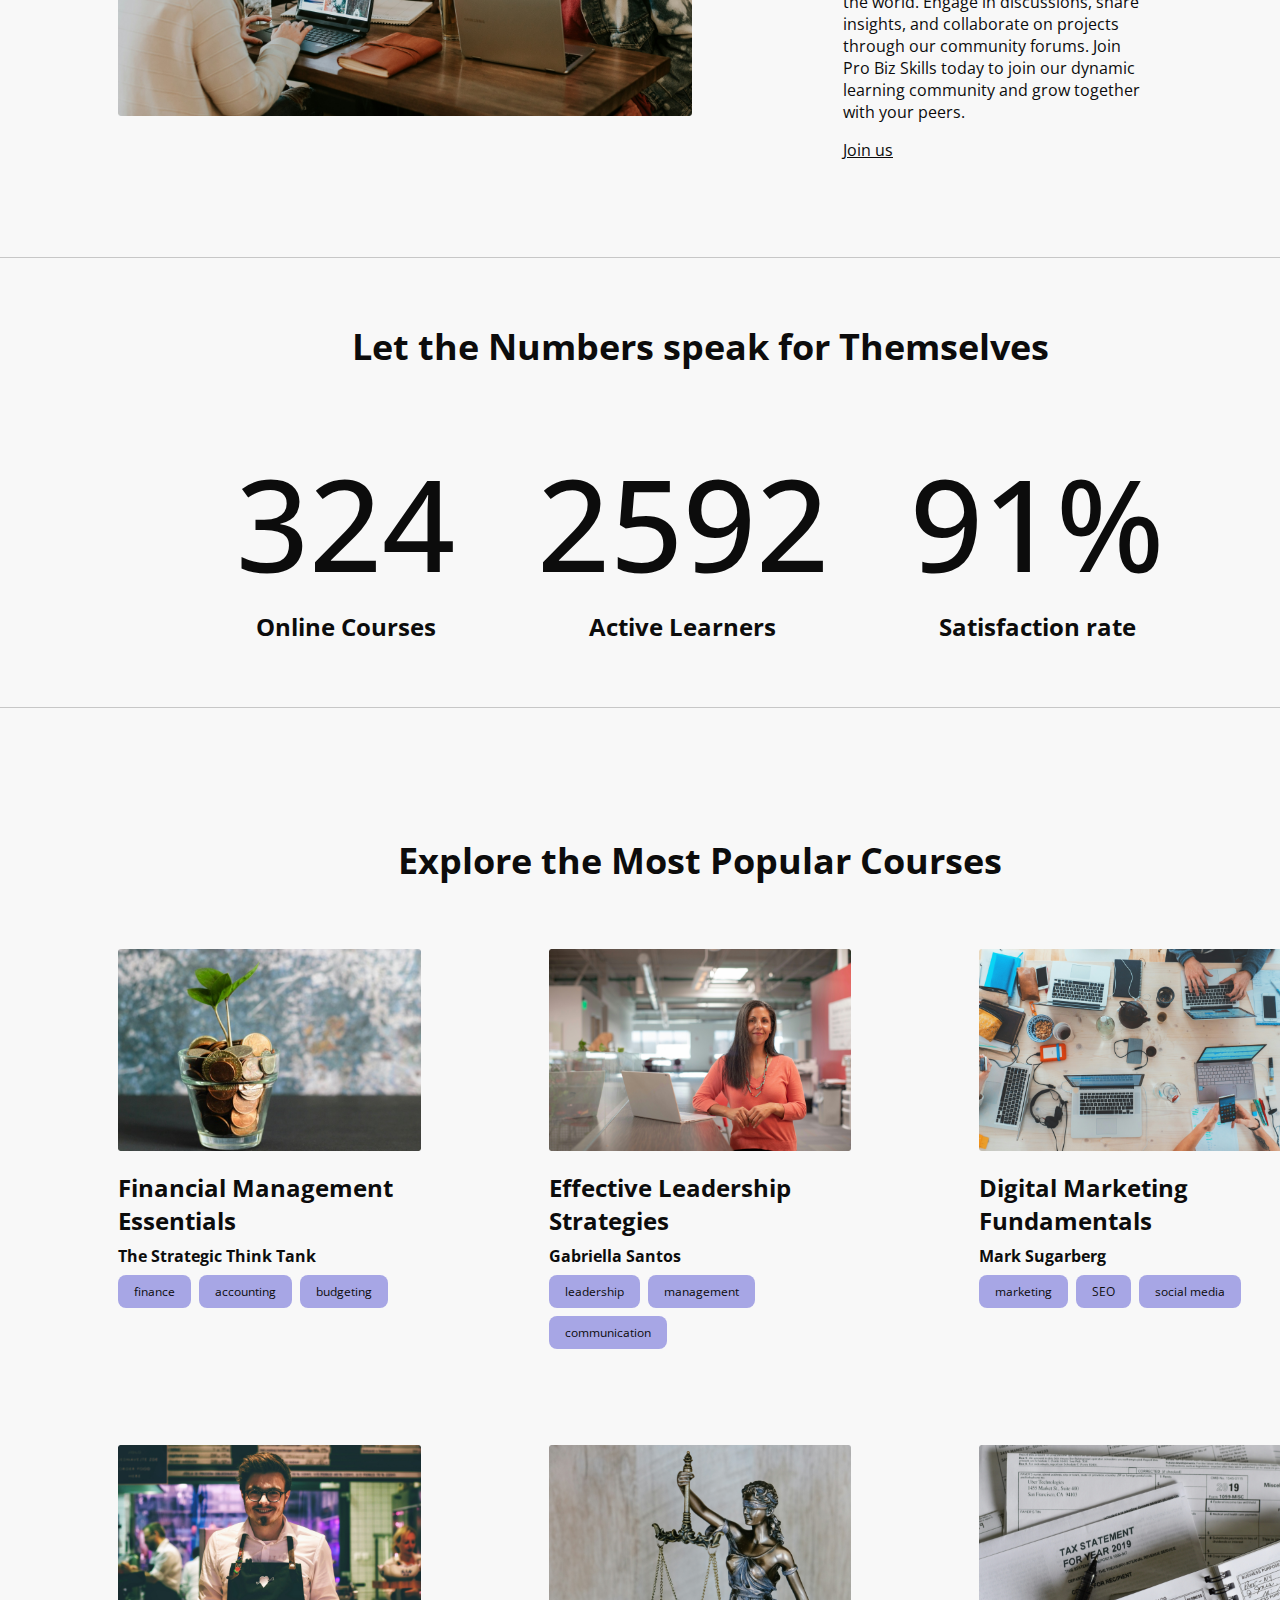
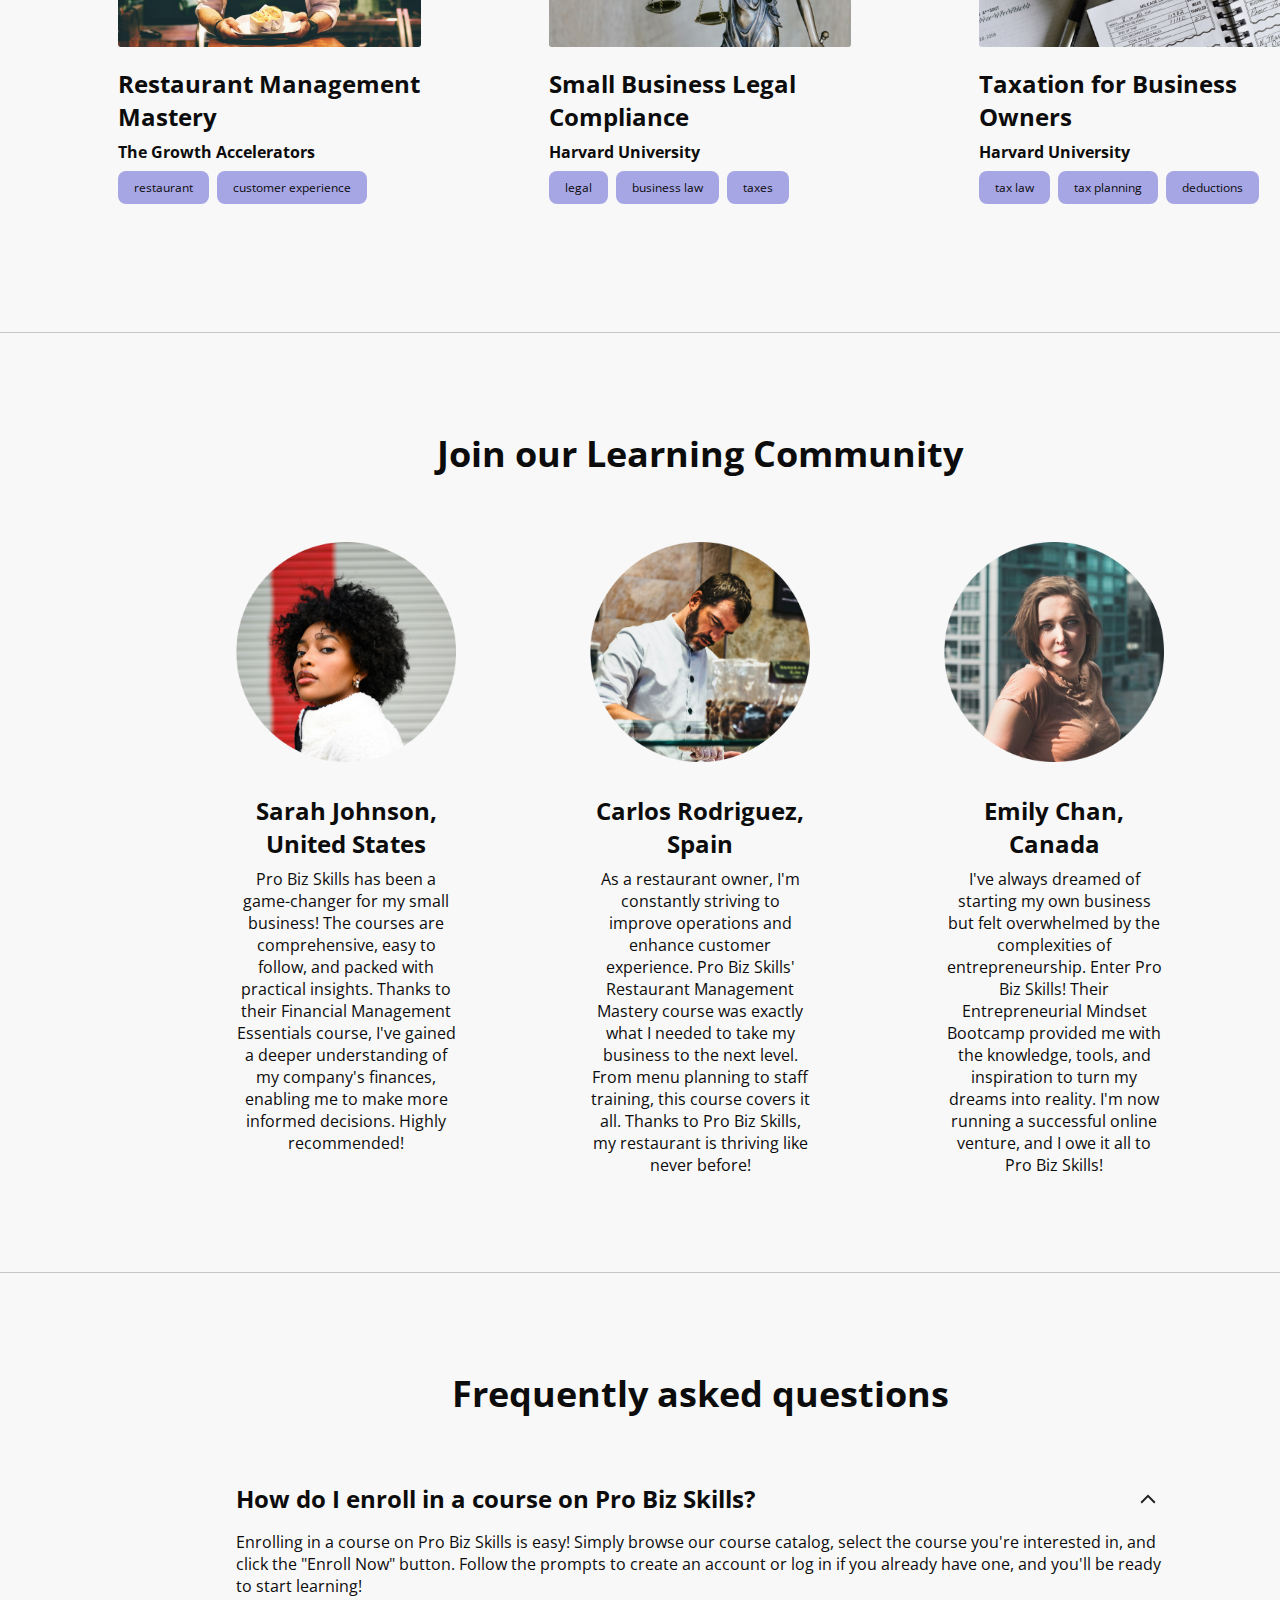
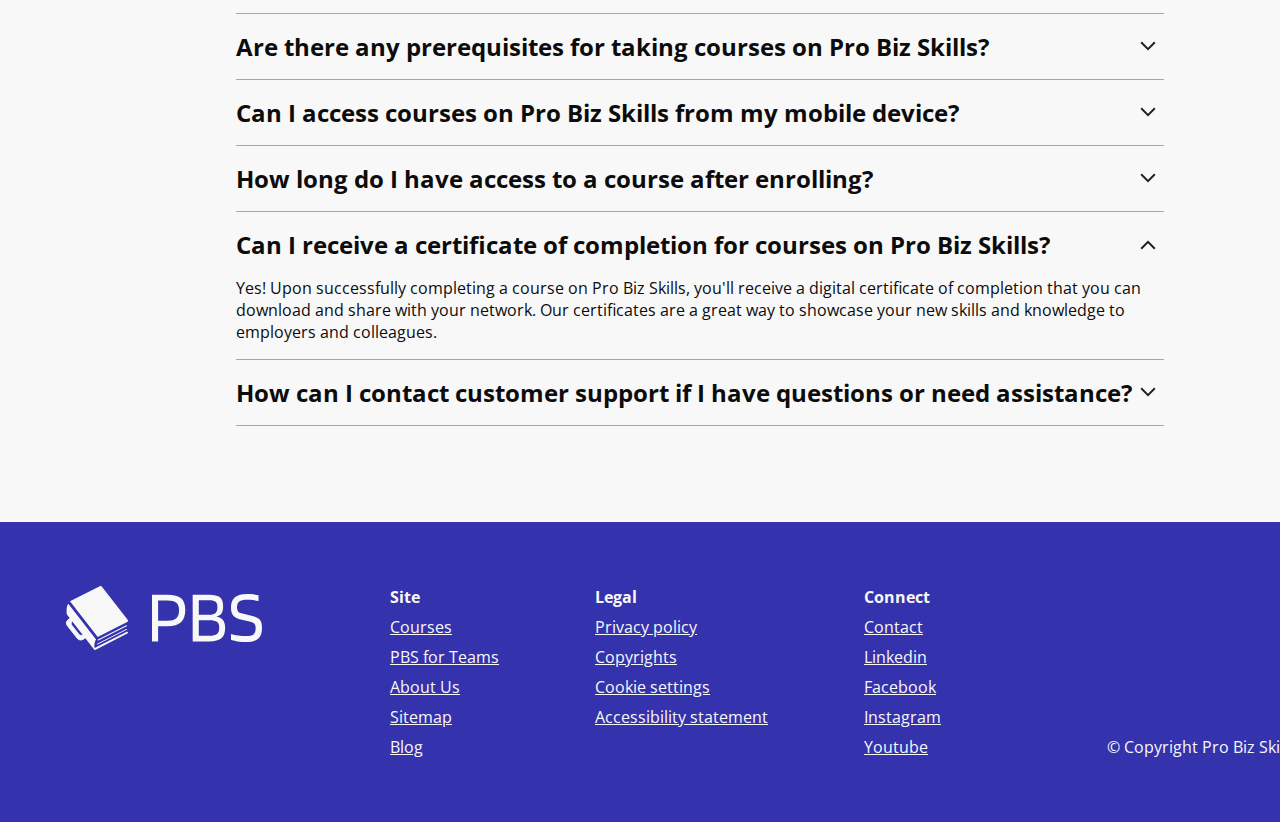
==== commit ff5ccf84: "changed paragraph sizing" ====
--- a/index.html
+++ b/index.html
@@ -60,16 +60,16 @@
                 <div class="about-photo about-left"><img src="media/photos/about_photo_1.png" /></div>
                 <div class="about-section-text about-right">
                     <h2>Learn Anytime, Anywhere, with Flexible Learning</h2>
-                    <p class="big-p">Take control of your learning journey with our platform's flexible learning options. Our courses are accessible 24/7 from any device with an internet connection, allowing you to study whenever and wherever it's most convenient for you. Join Pro Biz Skills today to access our comprehensive curriculum and study at your own pace.</p>
-                    <a href=""><p class="big-p">Start learning</p></a>
+                    <p>Take control of your learning journey with our platform's flexible learning options. Our courses are accessible 24/7 from any device with an internet connection, allowing you to study whenever and wherever it's most convenient for you. Join Pro Biz Skills today to access our comprehensive curriculum and study at your own pace.</p>
+                    <a href=""><p >Start learning</p></a>
                 </div>
             </div>
 
             <div class="about-item">
                 <div class="about-section-text about-left right-aligned">
                     <h2>Check your understanding with interactive quizzes</h2>
-                    <p class="big-p">Engage in active learning and solidify your understanding with our interactive quizzes. These quizzes are seamlessly integrated into our courses, allowing you to reinforce key concepts and receive immediate feedback on your progress. Join Pro Biz Skills now to start learning in an engaging and interactive way.</p>
-                    <a href=""><p class="big-p">Check your knowledge</p></a>
+                    <p>Engage in active learning and solidify your understanding with our interactive quizzes. These quizzes are seamlessly integrated into our courses, allowing you to reinforce key concepts and receive immediate feedback on your progress. Join Pro Biz Skills now to start learning in an engaging and interactive way.</p>
+                    <a href=""><p>Check your knowledge</p></a>
                 </div>
                 <div class="about-photo about-right"><img src="media/photos/about_photo_2.png" /></div>
             </div>
@@ -78,16 +78,16 @@
                 <div class="about-photo about-left"><img src="media/photos/about_photo_3.png" /></div>
                 <div class="about-section-text about-right">
                     <h2>Stay Ahead with Up-to-Date Content</h2>
-                    <p class="big-p">Stay ahead of the curve with our platform's commitment to providing the most current and relevant information in the business world. Our expert team ensures that course content is regularly updated to reflect the latest trends, regulations, and best practices. Join Pro Biz Skills today to access the freshest insights and keep your business knowledge up-to-date.</p>
-                    <a href=""><p class="big-p">Get the newest content</p></a>
+                    <p>Stay ahead of the curve with our platform's commitment to providing the most current and relevant information in the business world. Our expert team ensures that course content is regularly updated to reflect the latest trends, regulations, and best practices. Join Pro Biz Skills today to access the freshest insights and keep your business knowledge up-to-date.</p>
+                    <a href=""><p>Get the newest content</p></a>
                 </div>
             </div>
 
             <div class="about-item">
                 <div class="about-section-text about-left right-aligned">
                     <h2>Track Your Progress and Stay Motivated</h2>
-                    <p class="big-p">Monitor your growth and celebrate your achievements with our progress tracking feature. Easily keep track of your course completion, quiz scores, and overall progress as you advance through our curriculum. Join Pro Biz Skills now to start tracking your progress and stay motivated on your learning journey.</p>
-                    <a href=""><p class="big-p">Start tracking</p></a>
+                    <p>Monitor your growth and celebrate your achievements with our progress tracking feature. Easily keep track of your course completion, quiz scores, and overall progress as you advance through our curriculum. Join Pro Biz Skills now to start tracking your progress and stay motivated on your learning journey.</p>
+                    <a href=""><p>Start tracking</p></a>
                 </div>
                 <div class="about-photo about-right"><img src="media/photos/about_photo_4.png" /></div>
             </div>
@@ -96,8 +96,8 @@
                 <div class="about-photo about-left"><img src="media/photos/about_photo_5.png" /></div>
                 <div class="about-section-text about-right">
                     <h2>Join a Dynamic Learning Community</h2>
-                    <p class="p-big">Connect with a vibrant community of learners and professionals from around the world. Engage in discussions, share insights, and collaborate on projects through our community forums. Join Pro Biz Skills today to join our dynamic learning community and grow together with your peers.</p>
-                    <a href=""><p class="big-p">Join us</p></a>
+                    <p>Connect with a vibrant community of learners and professionals from around the world. Engage in discussions, share insights, and collaborate on projects through our community forums. Join Pro Biz Skills today to join our dynamic learning community and grow together with your peers.</p>
+                    <a href=""><p>Join us</p></a>
                 </div>
             </div> 
         </div>
@@ -241,7 +241,7 @@
                             <img src="media/photos/testimony_1.png" />
                             <div class="testimony-text">
                                 <h3>Sarah Johnson, United States</h3>
-                                <p class="big-p">Pro Biz Skills has been a game-changer for my small business! The  courses are comprehensive, easy to follow, and packed with practical  insights. Thanks to their Financial Management Essentials course, I've  gained a deeper understanding of my company's finances, enabling me to  make more informed decisions. Highly recommended!</p>
+                                <p>Pro Biz Skills has been a game-changer for my small business! The  courses are comprehensive, easy to follow, and packed with practical  insights. Thanks to their Financial Management Essentials course, I've  gained a deeper understanding of my company's finances, enabling me to  make more informed decisions. Highly recommended!</p>
                             </div>
                         </div>  
                     </div>
@@ -251,7 +251,7 @@
                             <img src="media/photos/testimony_2.png" />
                             <div class="testimony-text">
                                 <h3>Carlos Rodriguez, Spain</h3>
-                                <p class="big-p">As a restaurant owner, I'm constantly striving to improve operations and  enhance customer experience. Pro Biz Skills' Restaurant Management  Mastery course was exactly what I needed to take my business to the next  level. From menu planning to staff training, this course covers it all.  Thanks to Pro Biz Skills, my restaurant is thriving like never before!</p>
+                                <p>As a restaurant owner, I'm constantly striving to improve operations and  enhance customer experience. Pro Biz Skills' Restaurant Management  Mastery course was exactly what I needed to take my business to the next  level. From menu planning to staff training, this course covers it all.  Thanks to Pro Biz Skills, my restaurant is thriving like never before!</p>
                             </div>
                         </div>  
                     </div>
@@ -261,7 +261,7 @@
                             <img src="media/photos/testimony_3.png" />
                             <div class="testimony-text">
                                 <h3>Emily Chan, Canada</h3>
-                                <p class="big-p">I've always dreamed of starting my own business but felt overwhelmed by  the complexities of entrepreneurship. Enter Pro Biz Skills! Their  Entrepreneurial Mindset Bootcamp provided me with the knowledge, tools,  and inspiration to turn my dreams into reality. I'm now running a  successful online venture, and I owe it all to Pro Biz Skills!</p>
+                                <p>I've always dreamed of starting my own business but felt overwhelmed by  the complexities of entrepreneurship. Enter Pro Biz Skills! Their  Entrepreneurial Mindset Bootcamp provided me with the knowledge, tools,  and inspiration to turn my dreams into reality. I'm now running a  successful online venture, and I owe it all to Pro Biz Skills!</p>
                             </div>
                         </div>  
                     </div>
--- a/styles/styles.css
+++ b/styles/styles.css
@@ -24,19 +24,15 @@
     color: #0C0C0C;
     font-size: 16px;
     font-family: "Open Sans";
-    font-weight: normal;
+    font-weight: bold;
     margin: 0px;
 }
 
 p {
     color: #0C0C0C;
-    font-size: 12px;
-    font-family: "Open Sans";
-    margin: 0px;
-}
-
-.big-p {
     font-size: 16px;
+    font-family: "Open Sans";
+    margin: 0px;
 }
 
 a {
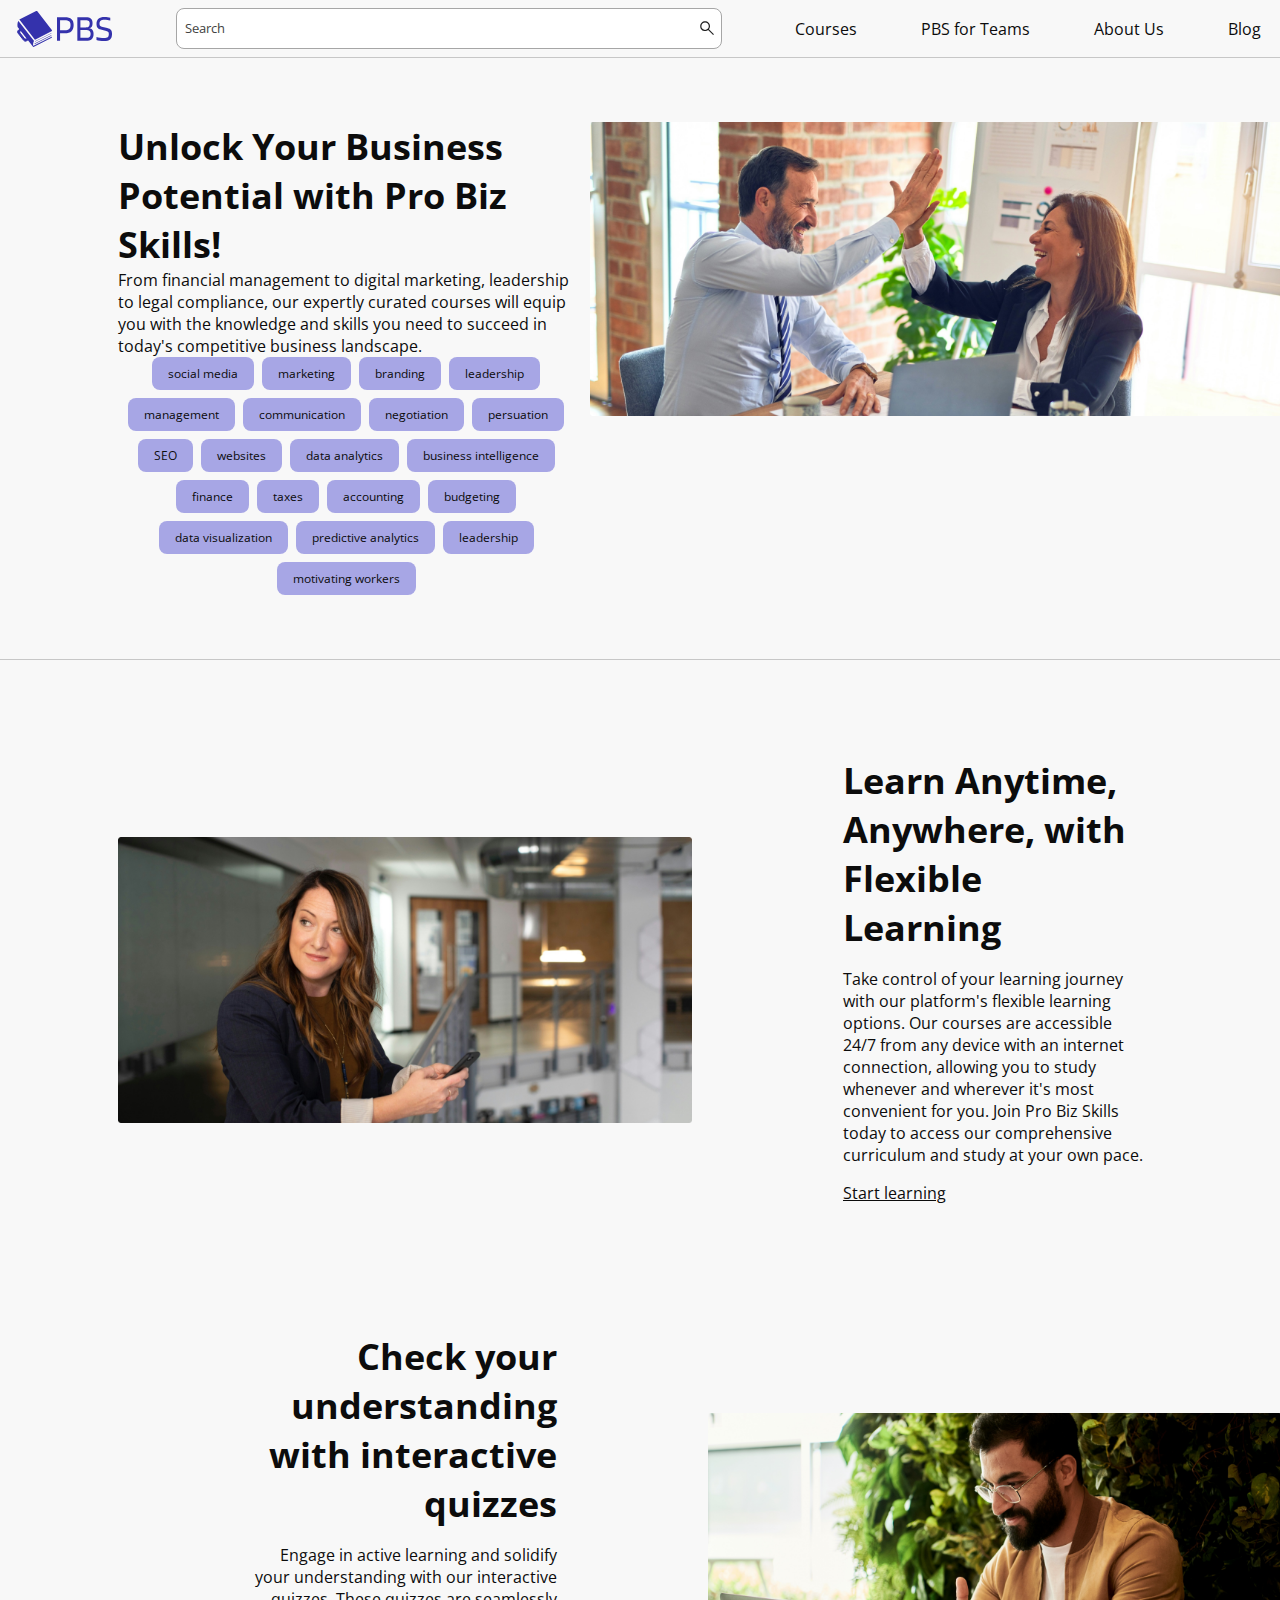
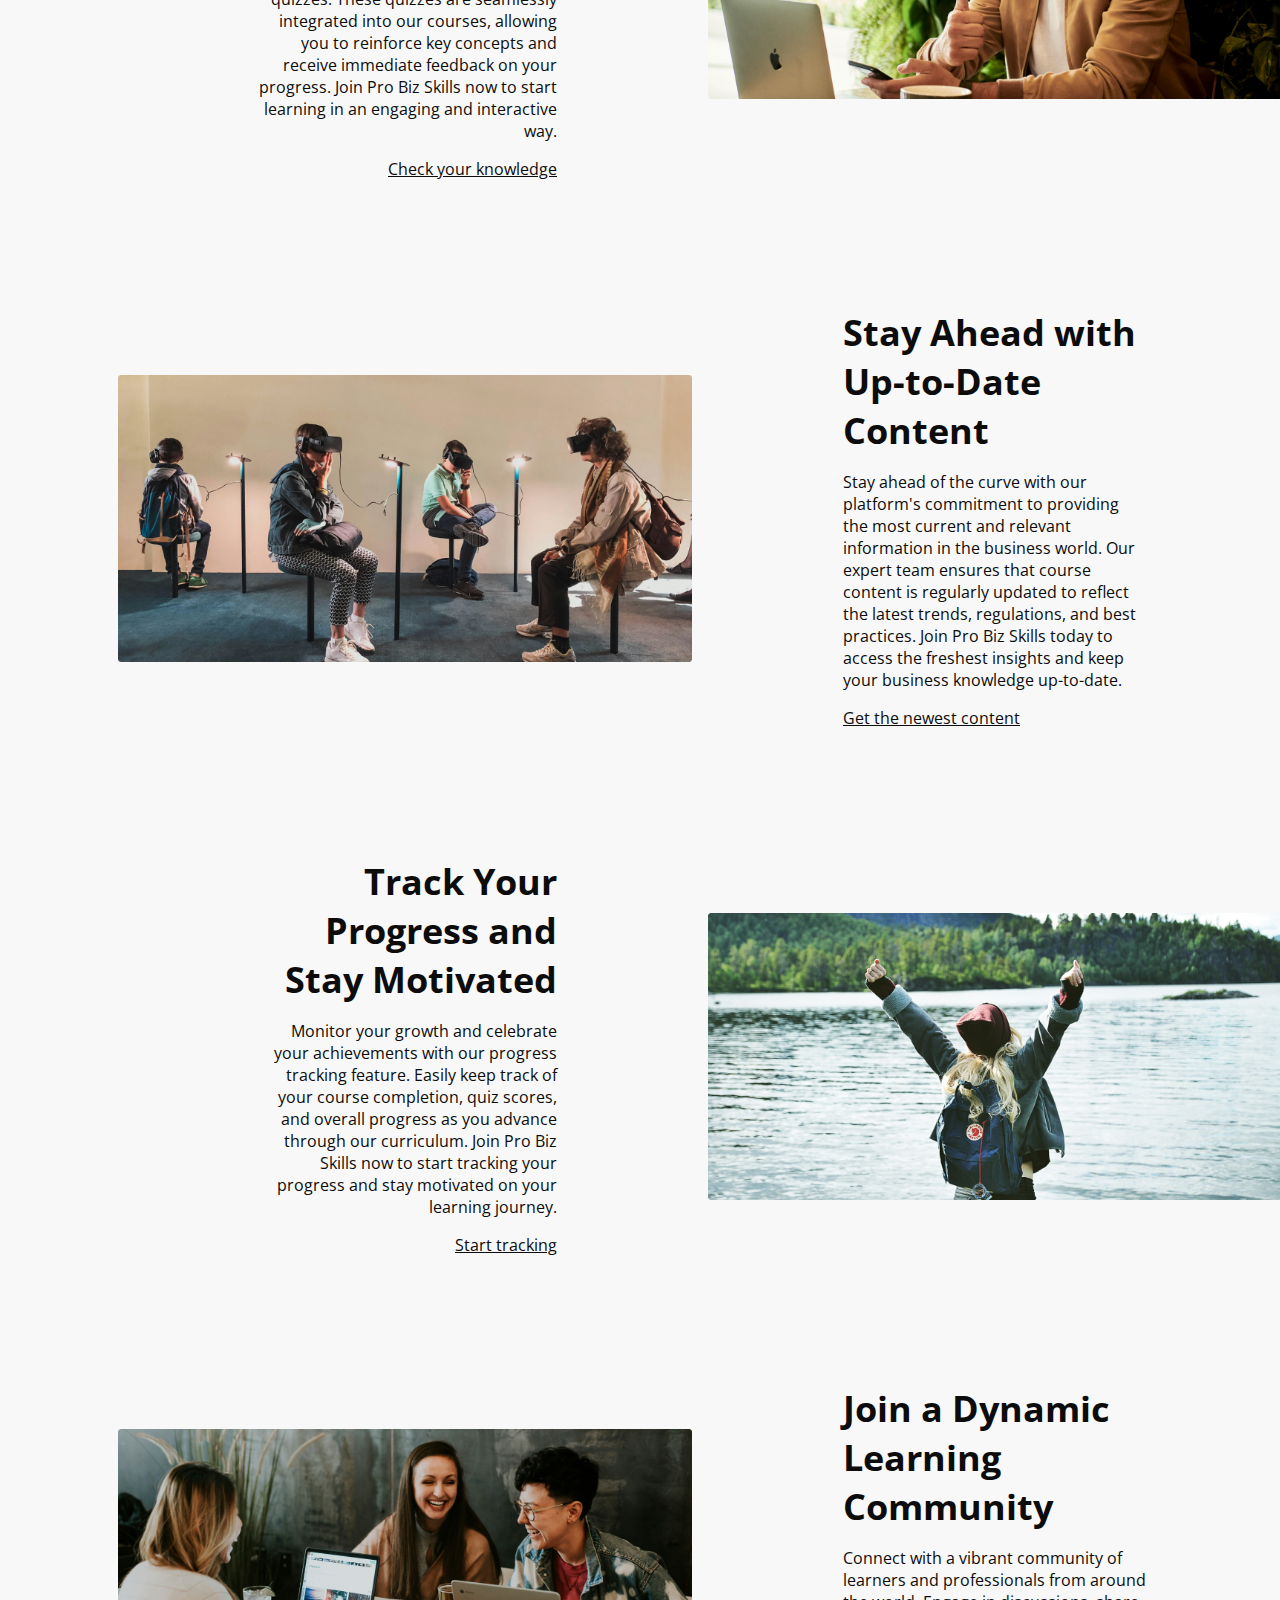
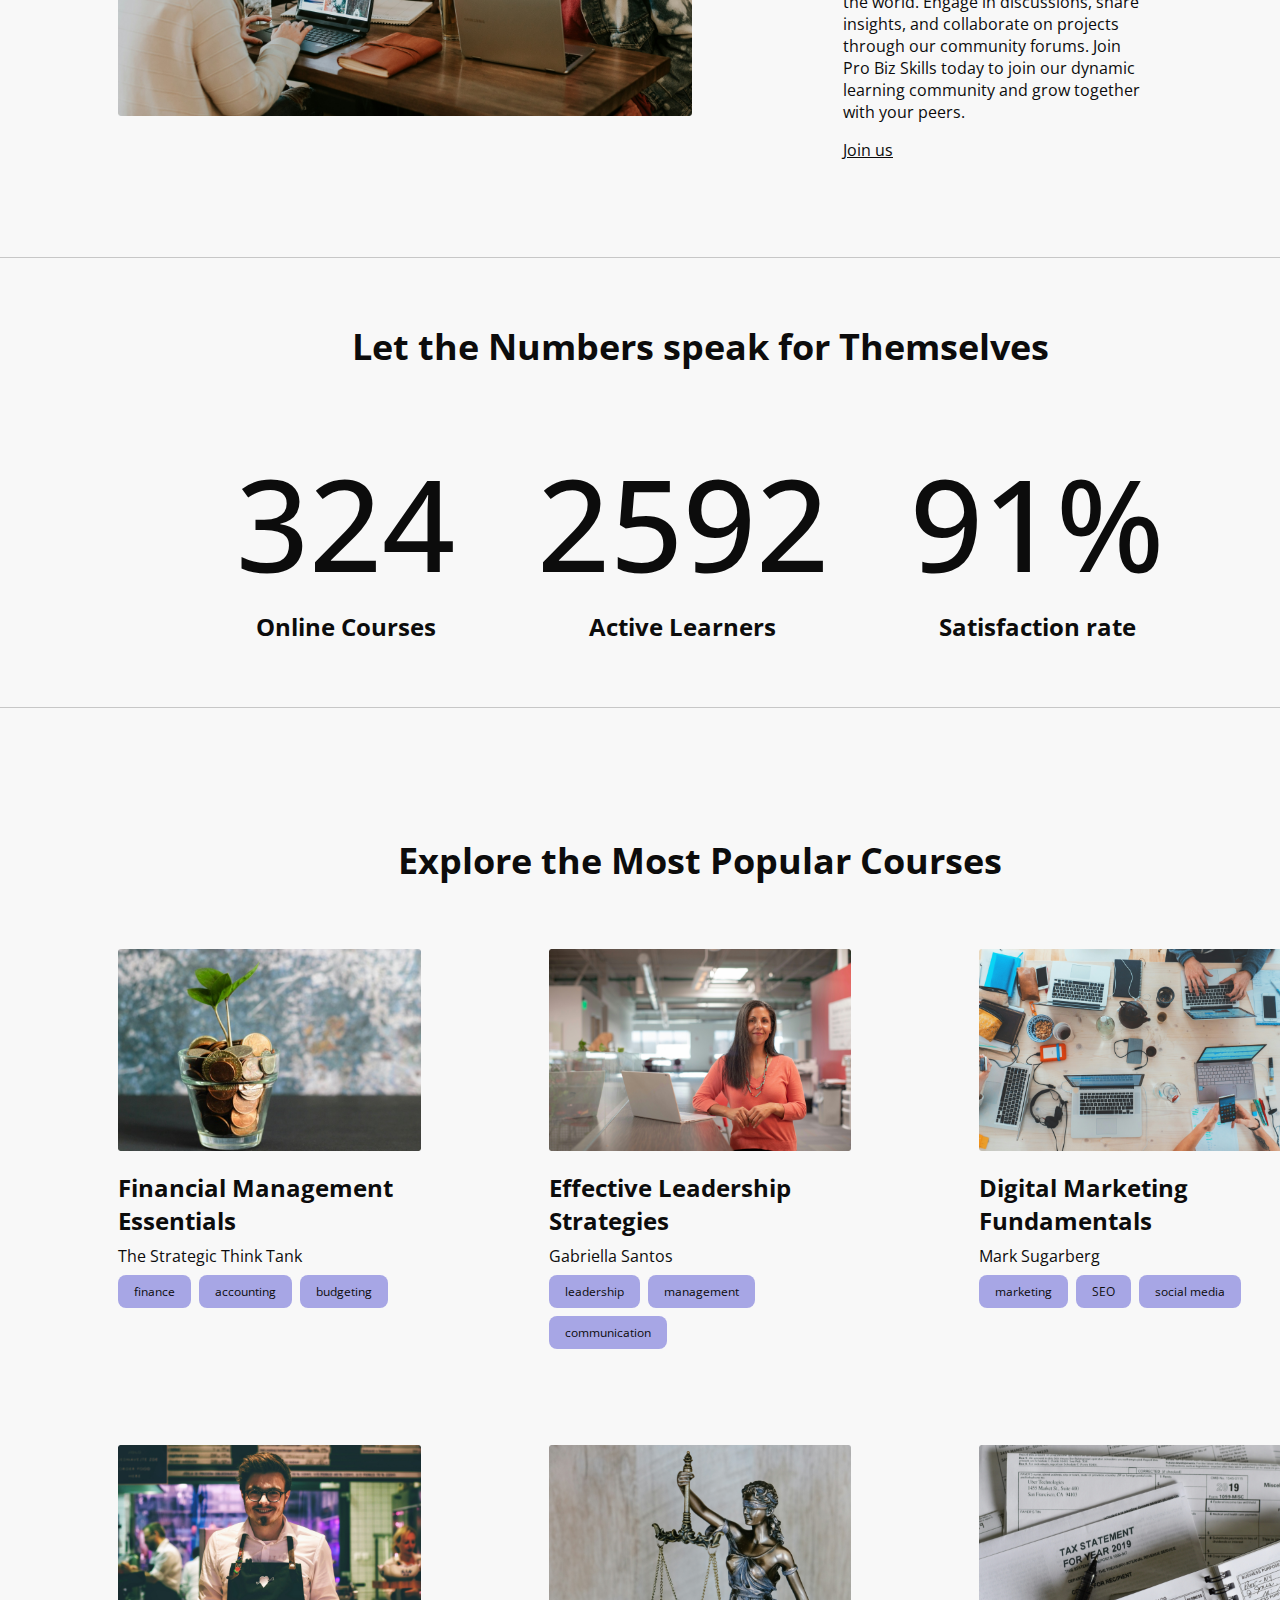
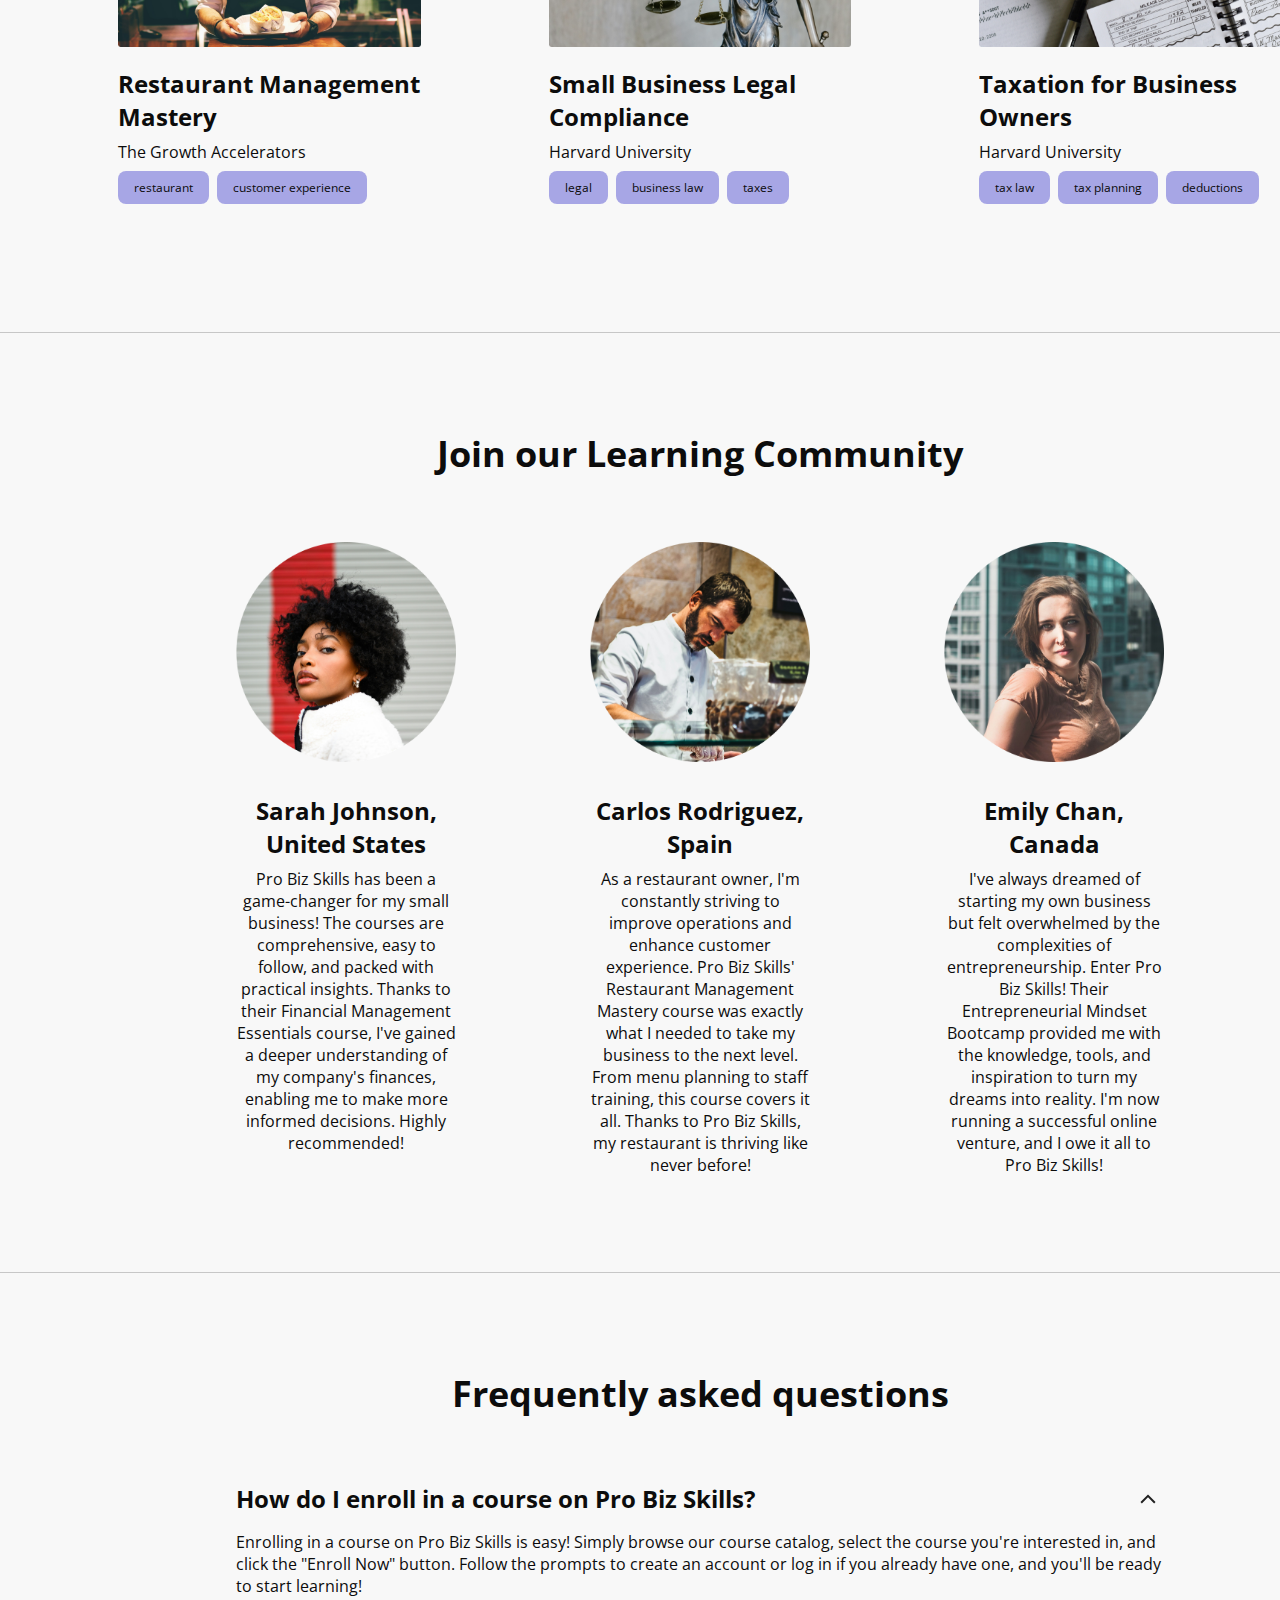
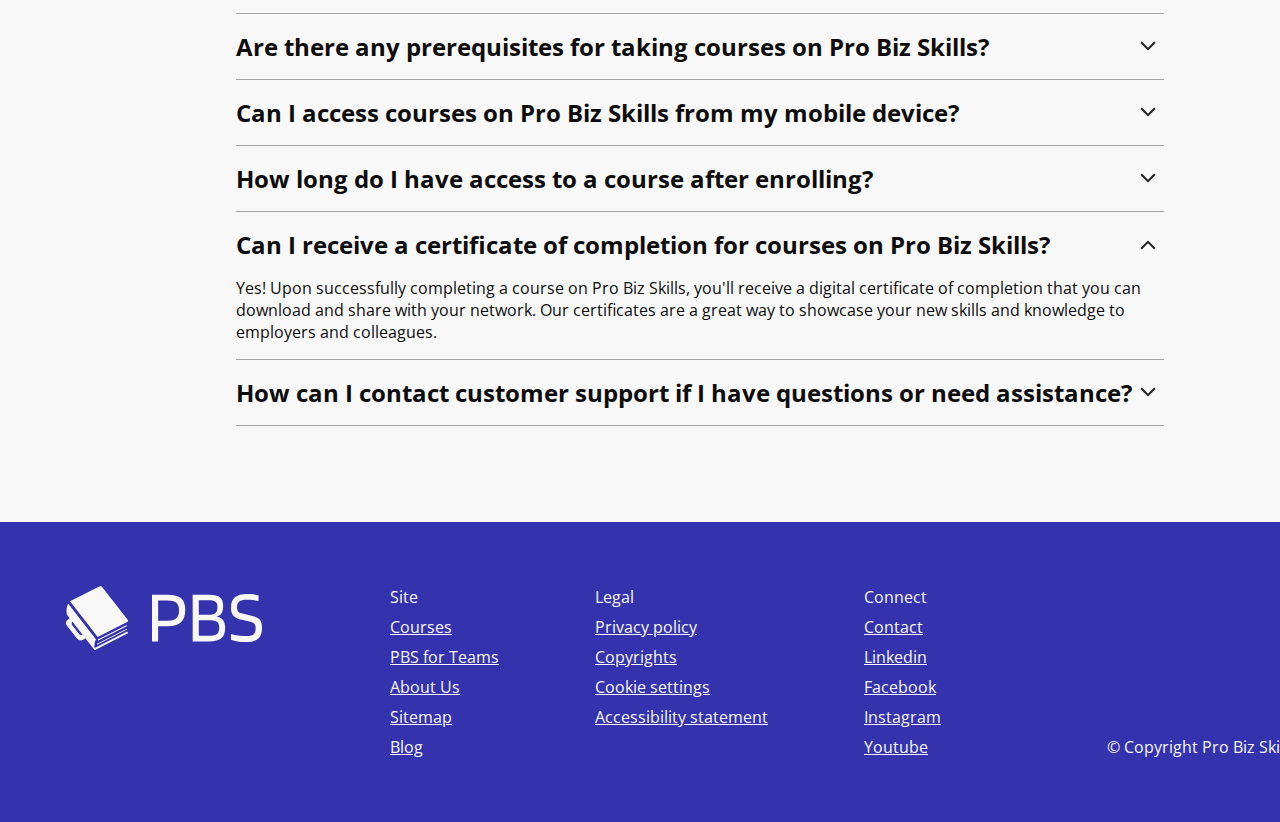
==== commit b2b6d673: "implementing slight font redesign" ====
--- a/index.html
+++ b/index.html
@@ -14,12 +14,12 @@
                 <input type="text" id="search" name="search" placeholder="Search">
             </div>
             <div class="menu-options">
-                <div class="menu-option"><a href=""><h4>Courses</h4></a></div>
-                <div class="menu-option"><a href=""><h4>PBS for Teams</h4></a></div>
-                <div class="menu-option"><a href=""><h4>About Us</h4></a></div>
-                <div class="menu-option"><a href=""><h4>Blog</h4></a></div>
-            </div>
-            <div class="menu-option"><a href=""><h4>Sign in</h4></a></div>
+                <div class="menu-option"><a href=""><p>Courses</p></a></div>
+                <div class="menu-option"><a href=""><p>PBS for Teams</p></a></div>
+                <div class="menu-option"><a href=""><p>About Us</p></a></div>
+                <div class="menu-option"><a href=""><p>Blog</p></a></div>
+            </div>
+            <div class="menu-option"><a href=""><>Sign in</p></a></div>
         </div> 
 
         <div id="hero-banner">
@@ -151,7 +151,7 @@
                                 <a href=""><img src="media/photos/course_image_2.png" /></a>
                                 <div class="title_and_paragraph_and_tags">
                                     <a href=""><h3>Effective Leadership Strategies</h3></a>
-                                    <h4>Gabriella Santos</h4>
+                                    <p>Gabriella Santos</p>
                                     <div class="topic-tags">
                                         <a href=""><div class="topic-tag">leadership</div></a>
                                         <a href=""><div class="topic-tag">management</div></a>
@@ -166,7 +166,7 @@
                                 <a href=""><img src="media/photos/course_image_3.png" /></a>
                                 <div class="title_and_paragraph_and_tags">
                                     <a href=""><h3>Digital Marketing Fundamentals</h3></a>
-                                    <h4>Mark Sugarberg</h4>
+                                    <p>Mark Sugarberg</p>
                                     <div class="topic-tags">
                                         <a href=""><div class="topic-tag">marketing</div></a>
                                         <a href=""><div class="topic-tag">SEO</div></a>
@@ -188,7 +188,7 @@
                                 <a href=""><img src="media/photos/course_image_4.png" /></a>
                                 <div class="title_and_paragraph_and_tags">
                                     </a href=""><h3>Restaurant Management Mastery</h3></a>
-                                    <h4>The Growth Accelerators</h4>
+                                    <p>The Growth Accelerators</p>
                                     <div class="topic-tags">
                                         <a href=""><div class="topic-tag">restaurant</div></a>
                                         <a href=""><div class="topic-tag">customer experience</div></a>
@@ -202,7 +202,7 @@
                                 <a href=""><img src="media/photos/course_image_5.png" /></a>
                                 <div class="title_and_paragraph_and_tags">
                                     <a href=""><h3>Small Business Legal Compliance</h3></a>
-                                    <h4>Harvard University</h4>
+                                    <p>Harvard University</p>
                                     <div class="topic-tags">
                                         <a href=""><div class="topic-tag">legal</div></a>
                                         <a href=""><div class="topic-tag">business law</div></a>
@@ -217,7 +217,7 @@
                                 <a href=""><img src="media/photos/course_image_6.png" /></a>
                                 <div class="title_and_paragraph_and_tags">
                                     <a href=""><h3>Taxation for Business Owners</h3></a>
-                                    <h4>Harvard University</h4>
+                                    <p>Harvard University</p>
                                     <div class="topic-tags">
                                         <a href=""><div class="topic-tag">tax law</div></a>
                                         <a href=""><div class="topic-tag">tax planning</div></a>
--- a/styles/styles.css
+++ b/styles/styles.css
@@ -24,7 +24,7 @@
     color: #0C0C0C;
     font-size: 16px;
     font-family: "Open Sans";
-    font-weight: bold;
+    font-weight: normal;
     margin: 0px;
 }
 
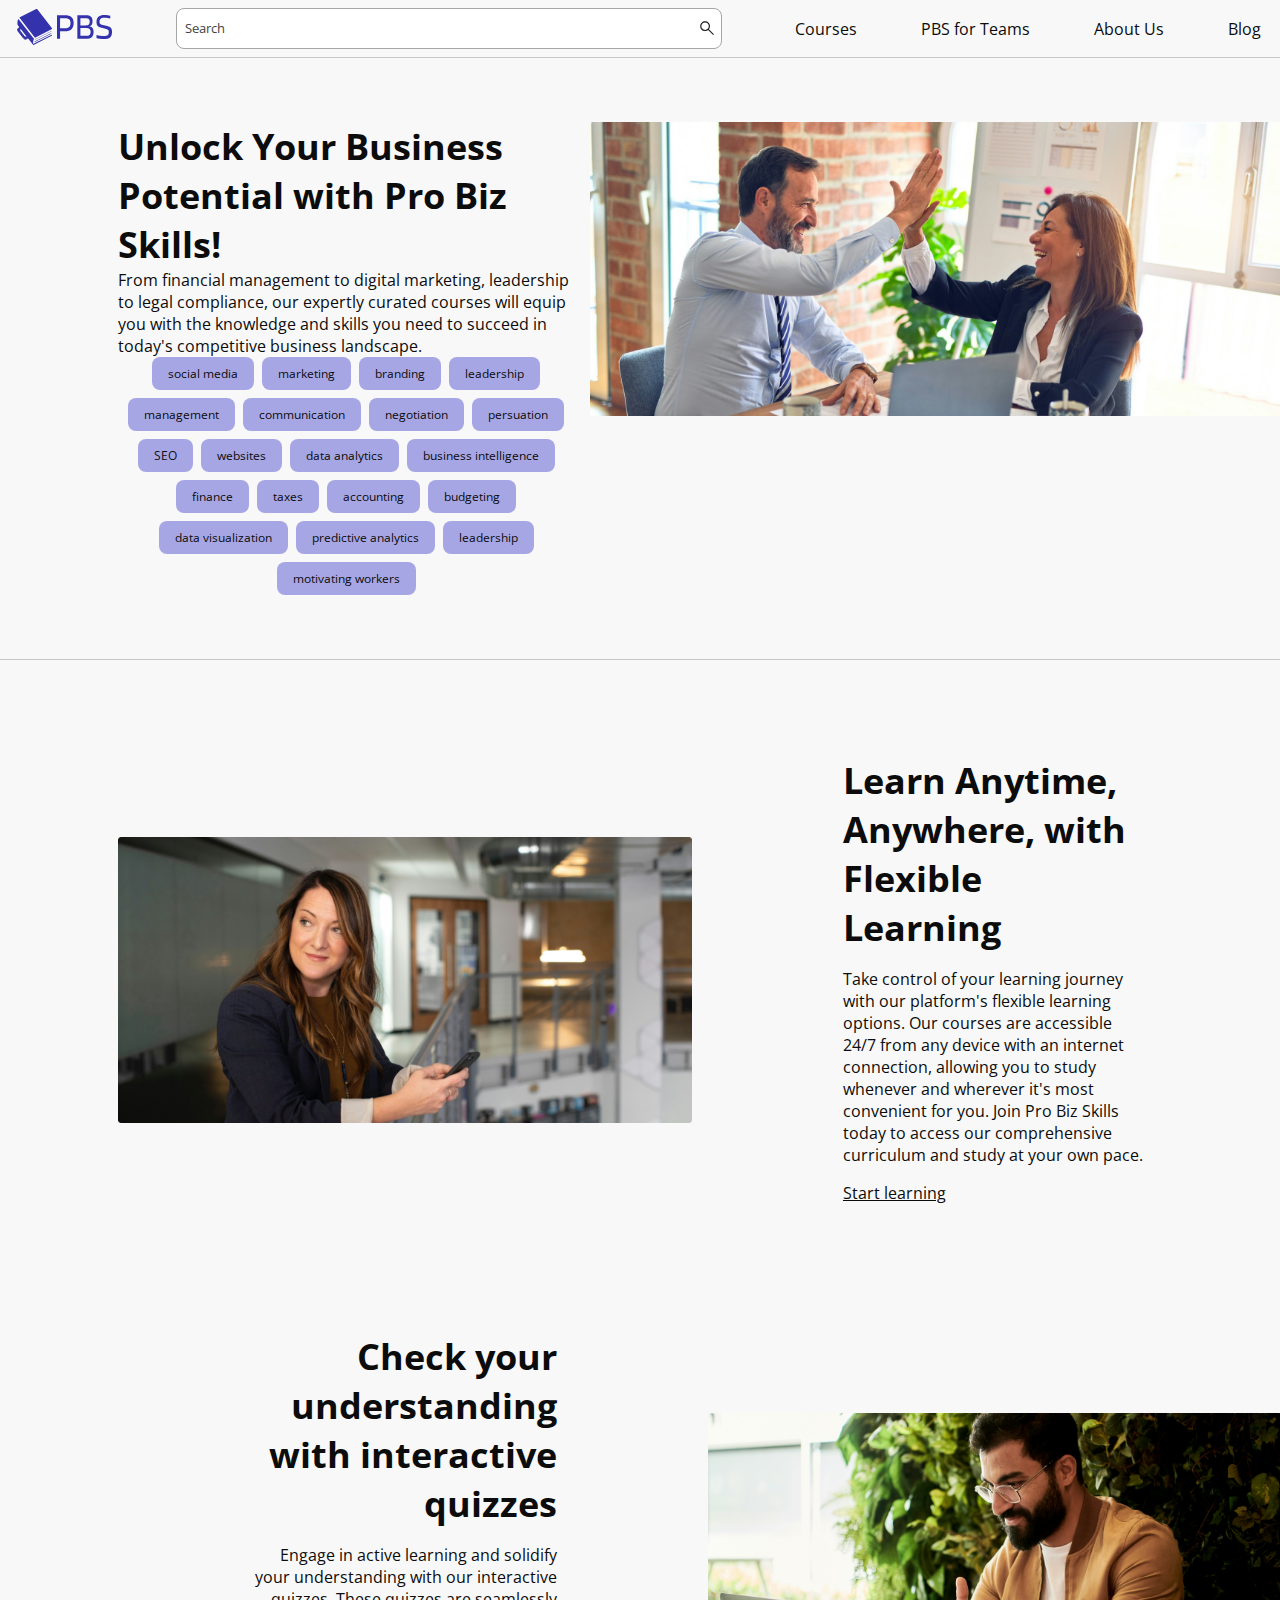
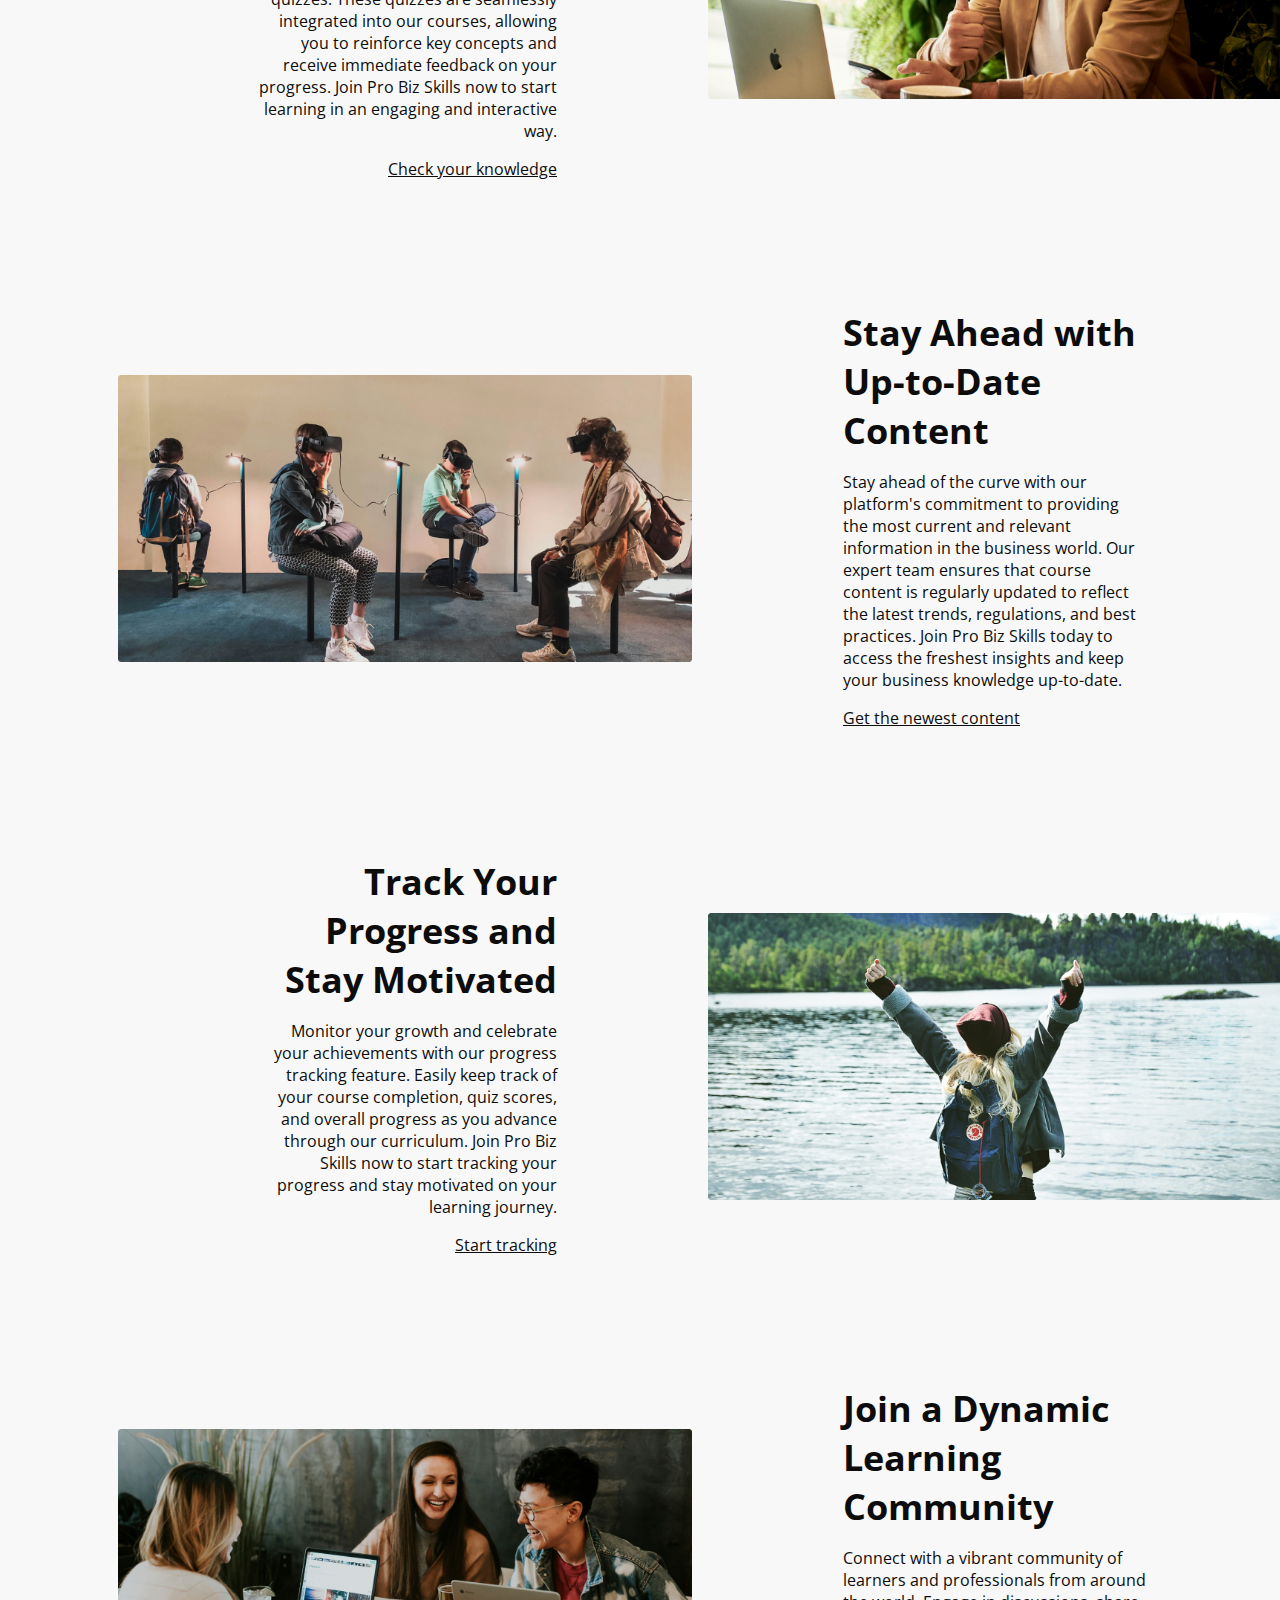
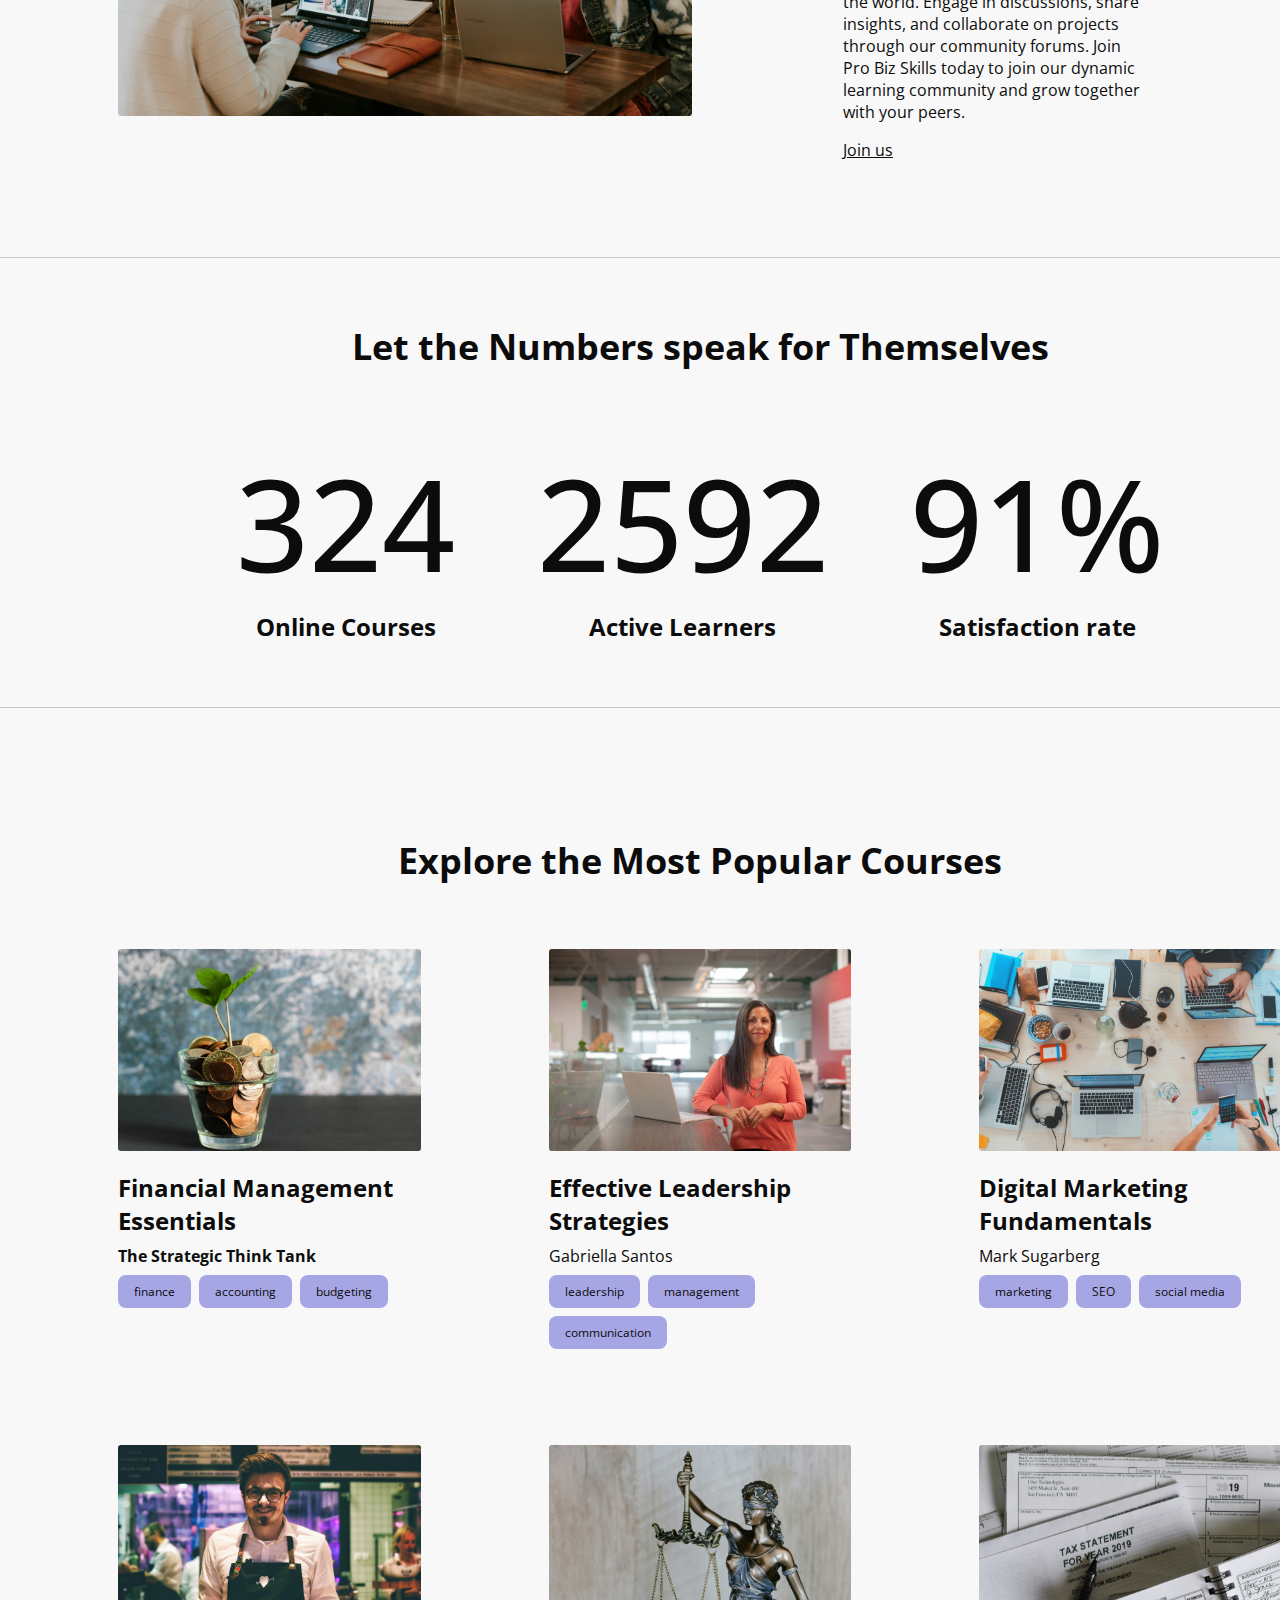
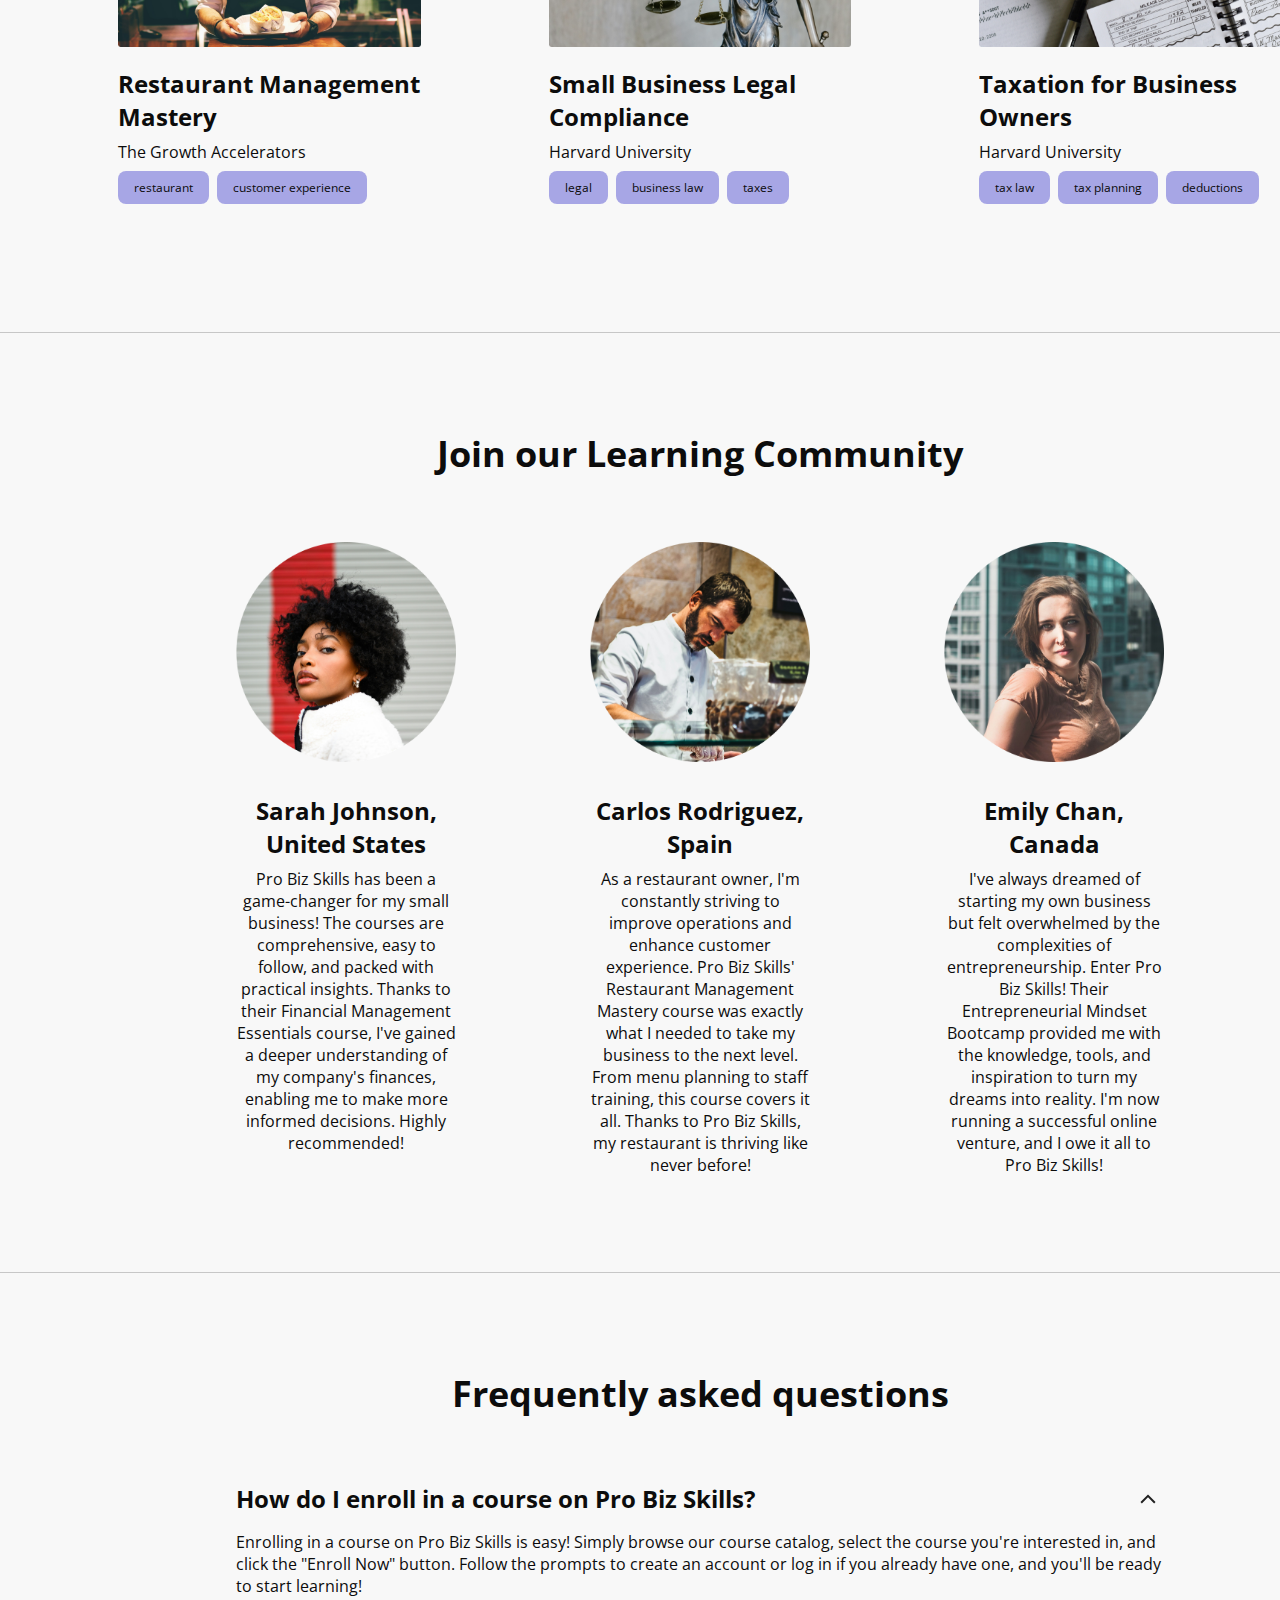
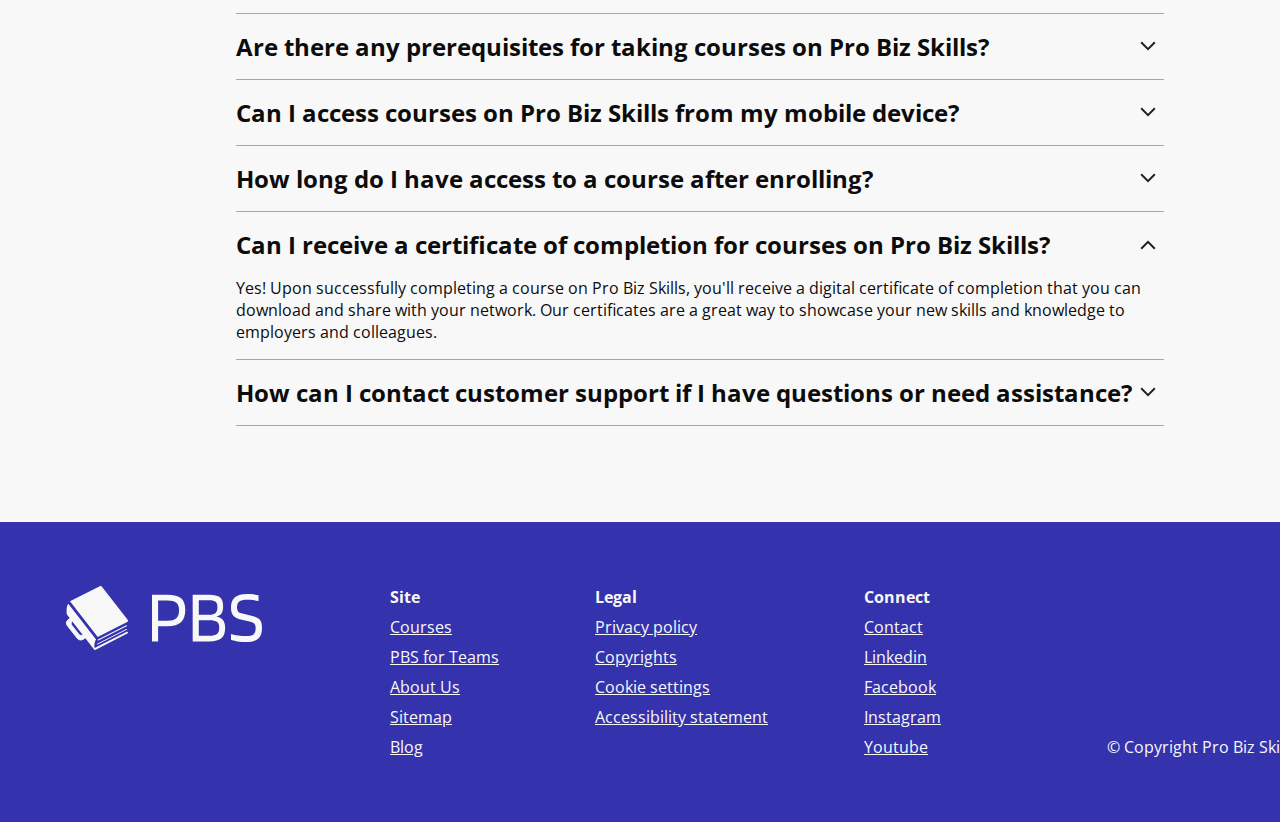
==== commit ca1b21fe: "added quiz empty site and links to it and main page" ====
--- a/index.html
+++ b/index.html
@@ -10,7 +10,7 @@
     <body>
         <div class="header-menu">
             <div class="menu-options">
-                <img src = "media/logotype_small_blue.svg" alt="Pro Biz Skills Logo"/>
+                <a href="index.html"><img src = "media/logotype_small_blue.svg" alt="Pro Biz Skills Logo"/></a>
                 <input type="text" id="search" name="search" placeholder="Search">
             </div>
             <div class="menu-options">
@@ -19,7 +19,7 @@
                 <div class="menu-option"><a href=""><p>About Us</p></a></div>
                 <div class="menu-option"><a href=""><p>Blog</p></a></div>
             </div>
-            <div class="menu-option"><a href=""><>Sign in</p></a></div>
+            <div class="menu-option"><a href=""><p>Sign in</p></a></div>
         </div> 
 
         <div id="hero-banner">
@@ -185,9 +185,9 @@
     
                         <div class="course-tile">
                             <div class="image-with-description"> 
-                                <a href=""><img src="media/photos/course_image_4.png" /></a>
-                                <div class="title_and_paragraph_and_tags">
-                                    </a href=""><h3>Restaurant Management Mastery</h3></a>
+                                <a href="question_1.html"><img src="media/photos/course_image_4.png" /></a>
+                                <div class="title_and_paragraph_and_tags">
+                                    <a href="question_1.html"><h3>Restaurant Management Mastery</h3></a>
                                     <p>The Growth Accelerators</p>
                                     <div class="topic-tags">
                                         <a href=""><div class="topic-tag">restaurant</div></a>
--- a/styles/styles.css
+++ b/styles/styles.css
@@ -24,7 +24,7 @@
     color: #0C0C0C;
     font-size: 16px;
     font-family: "Open Sans";
-    font-weight: normal;
+    font-weight: bold;
     margin: 0px;
 }
 
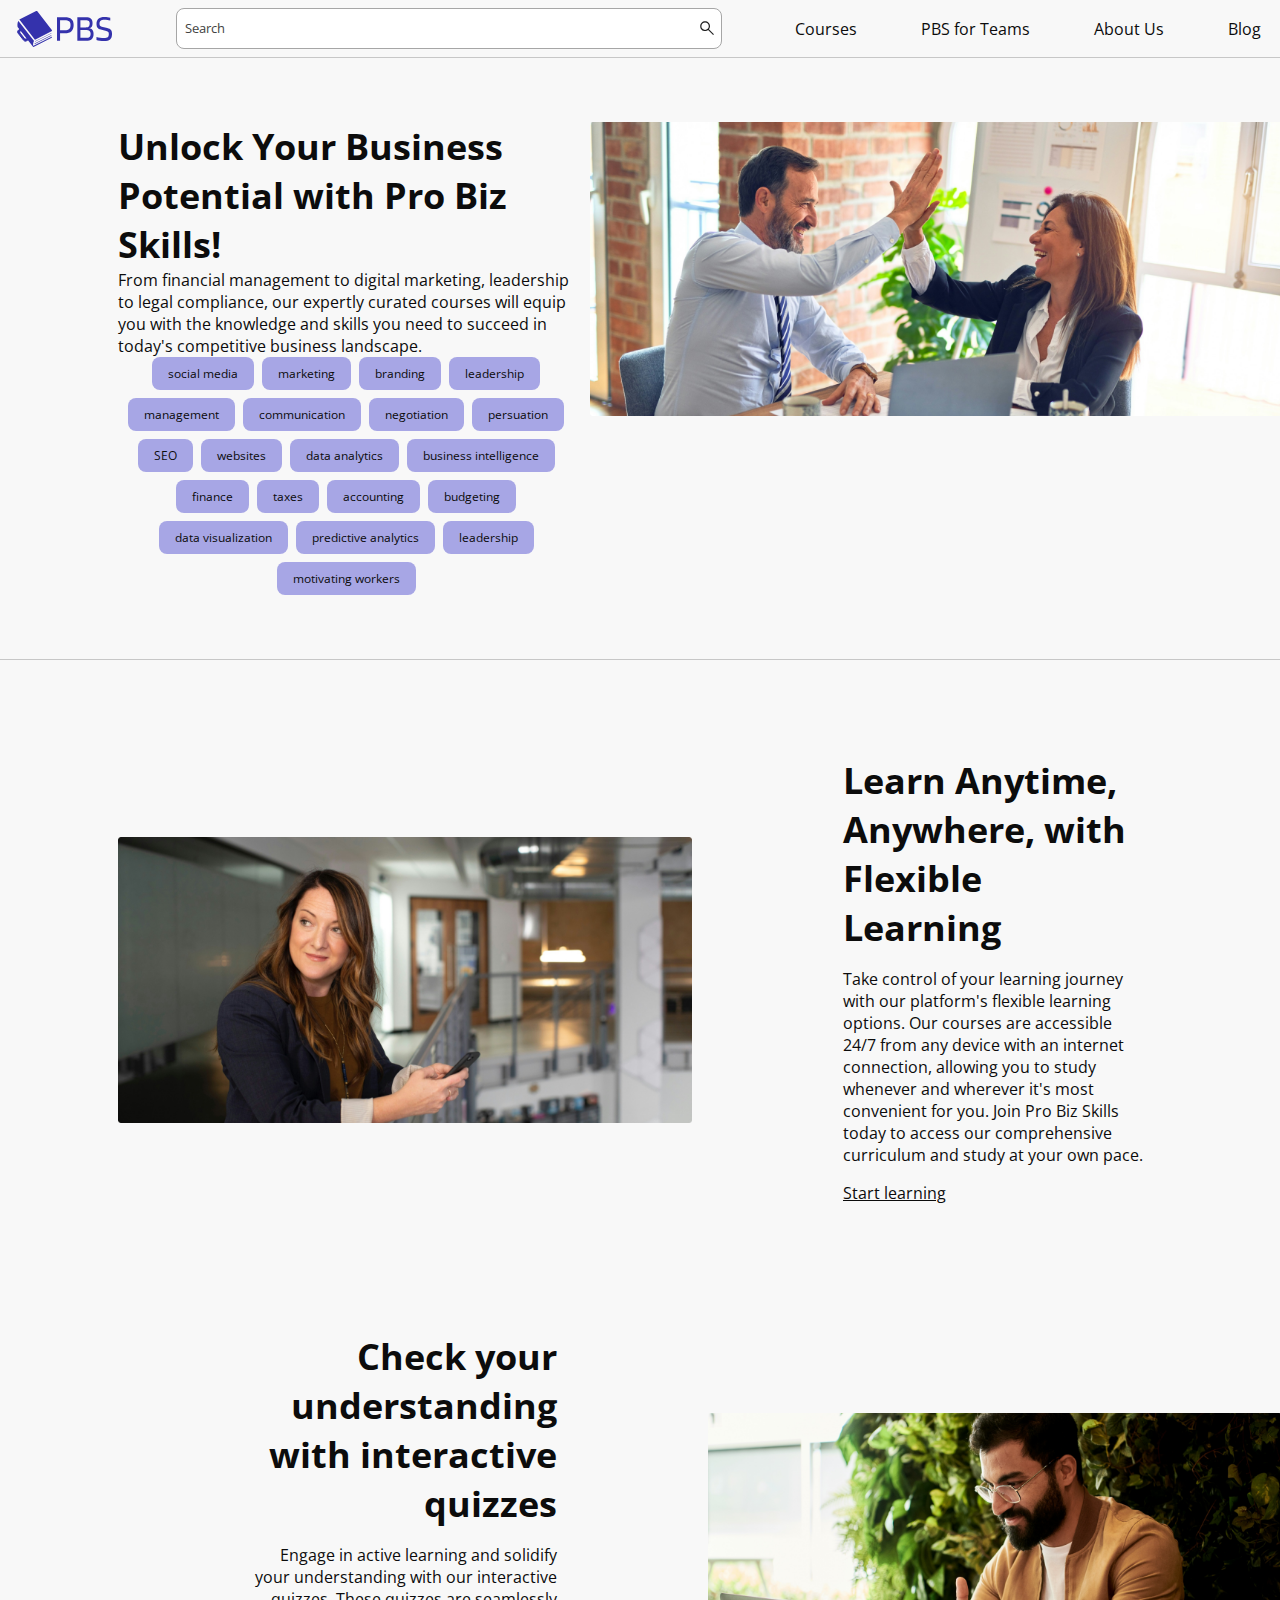
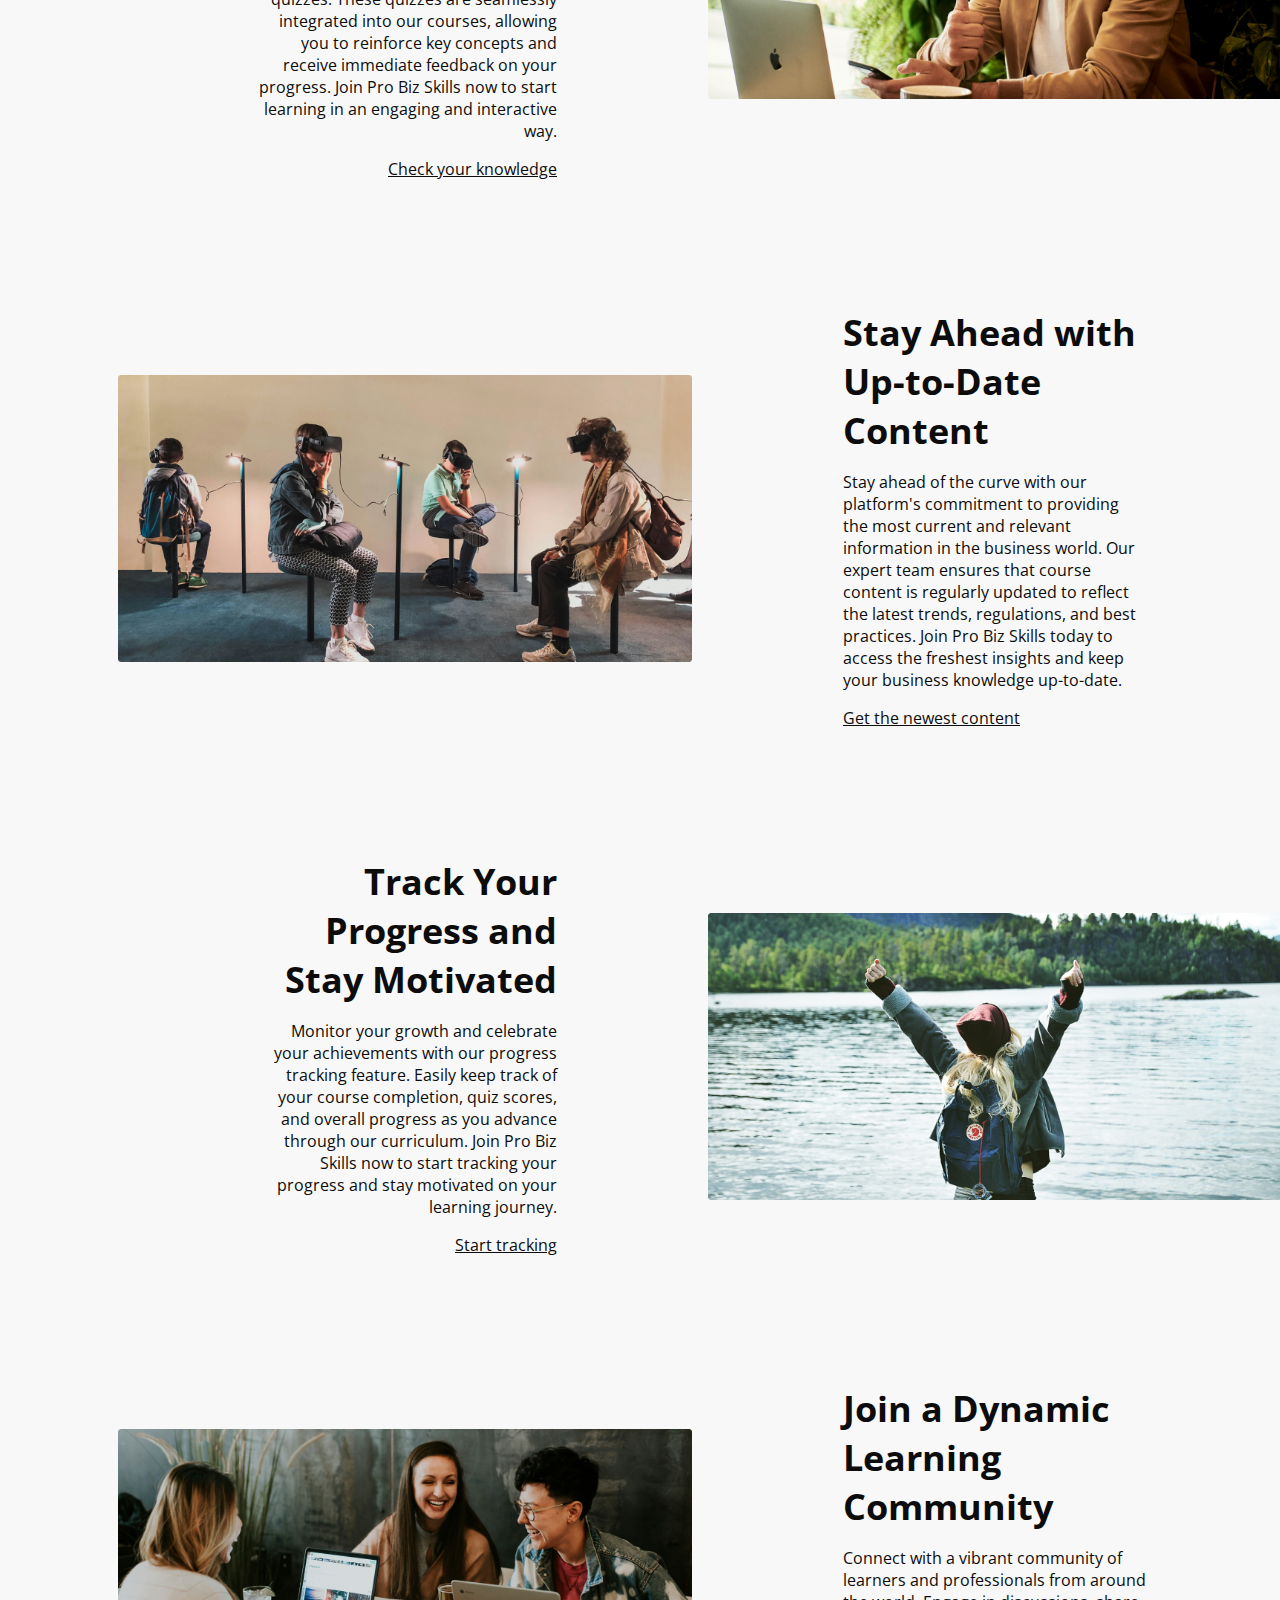
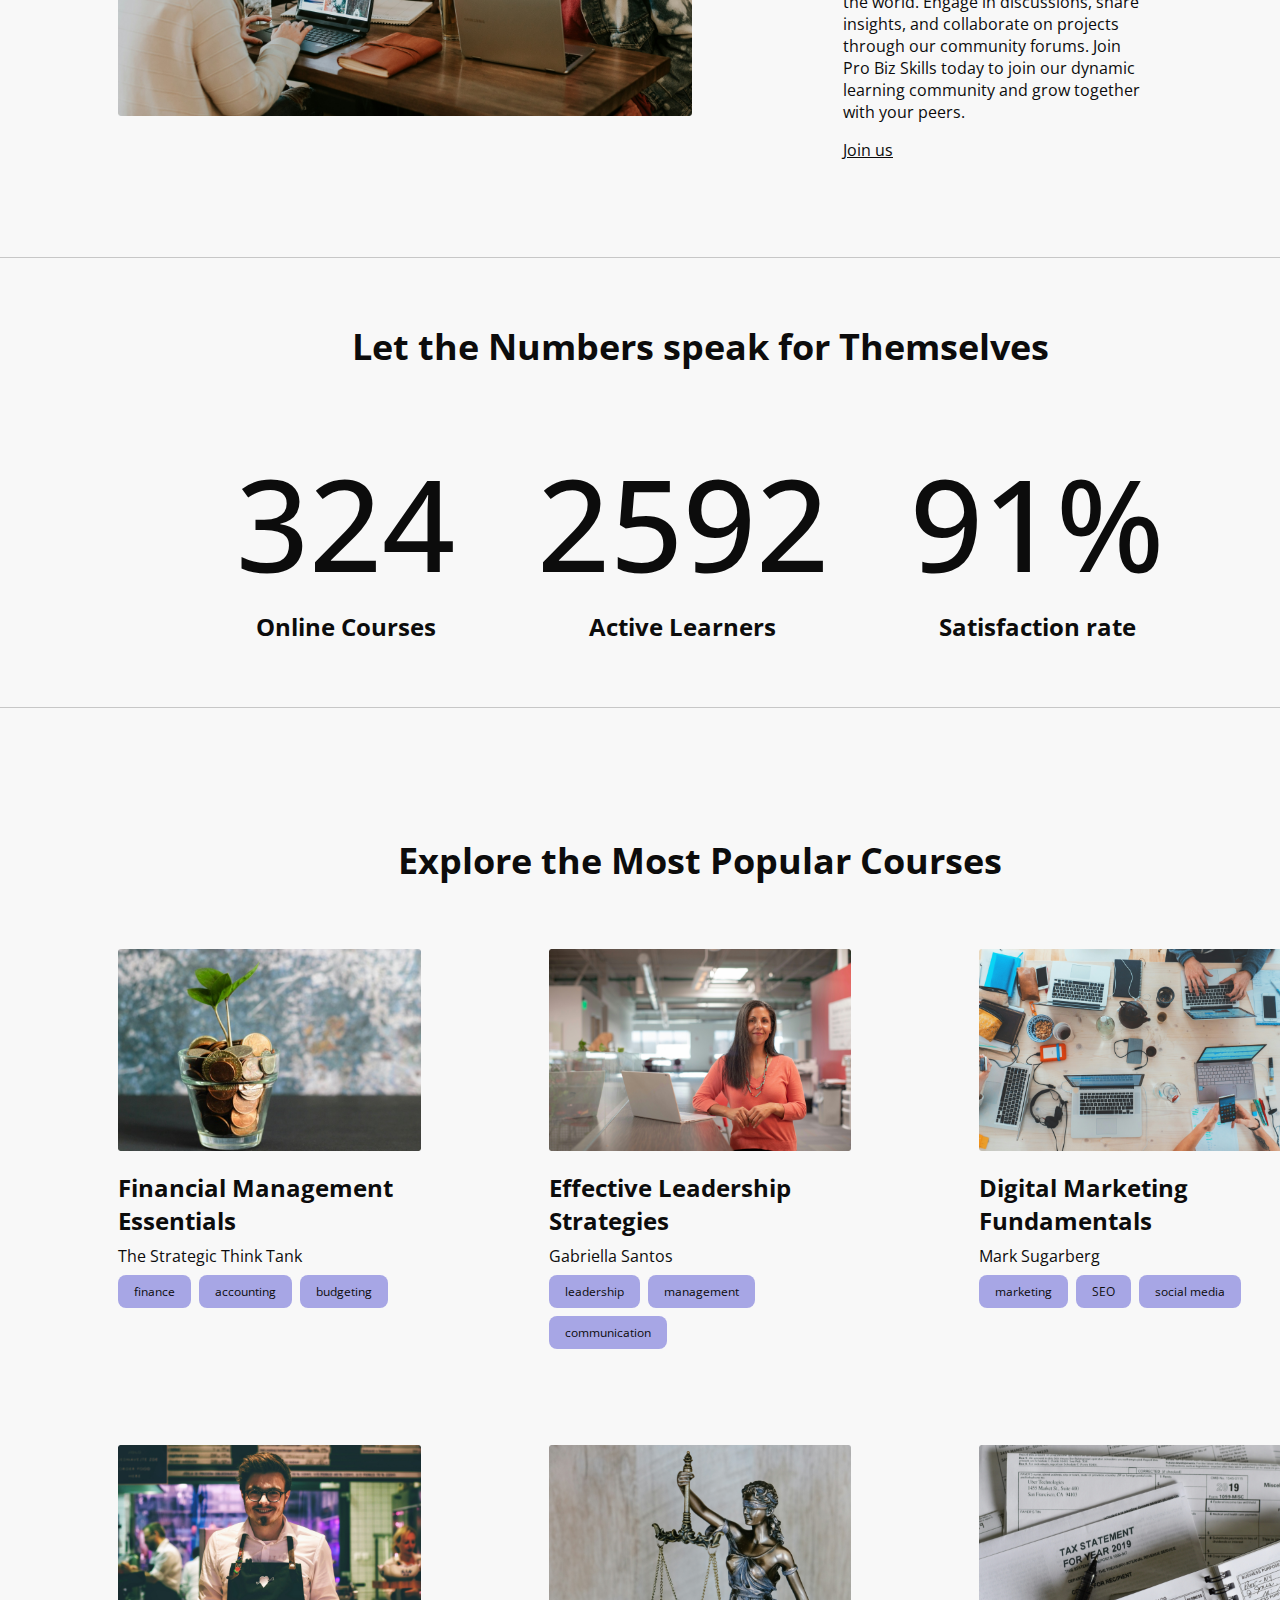
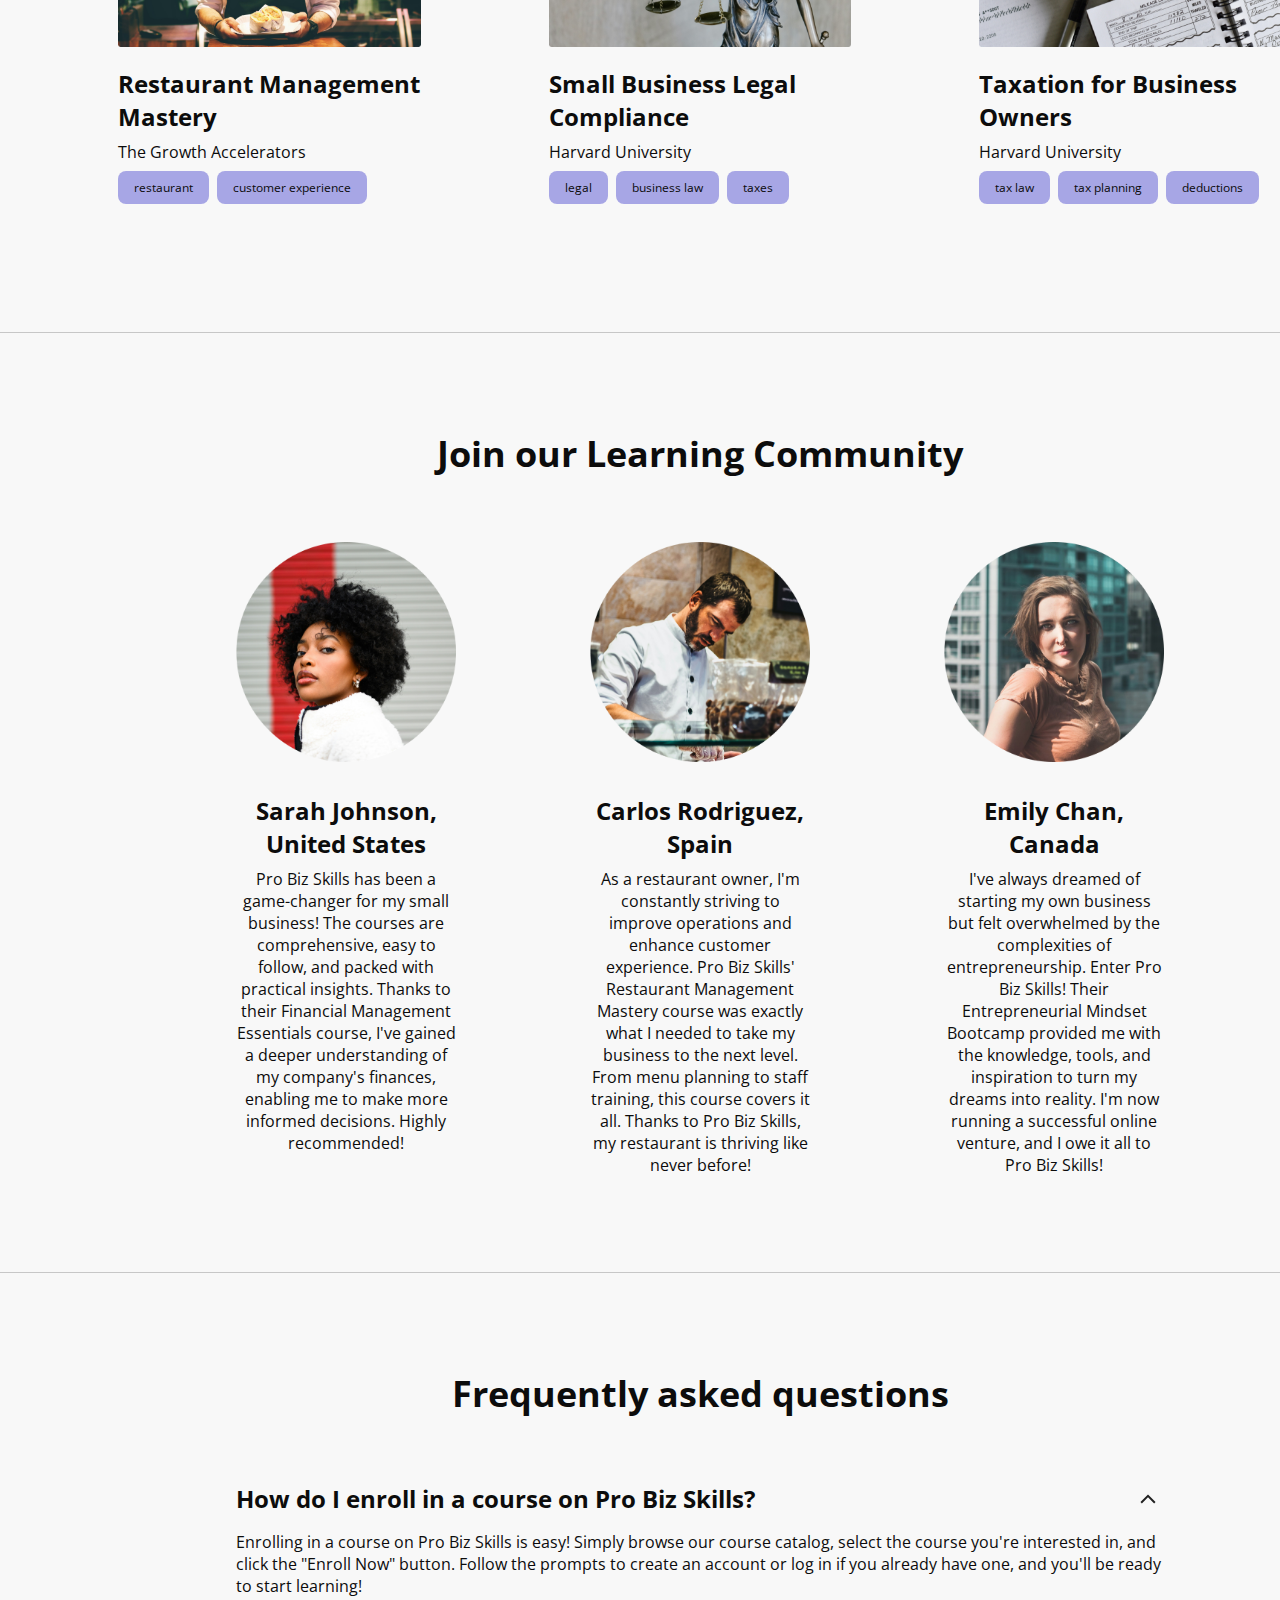
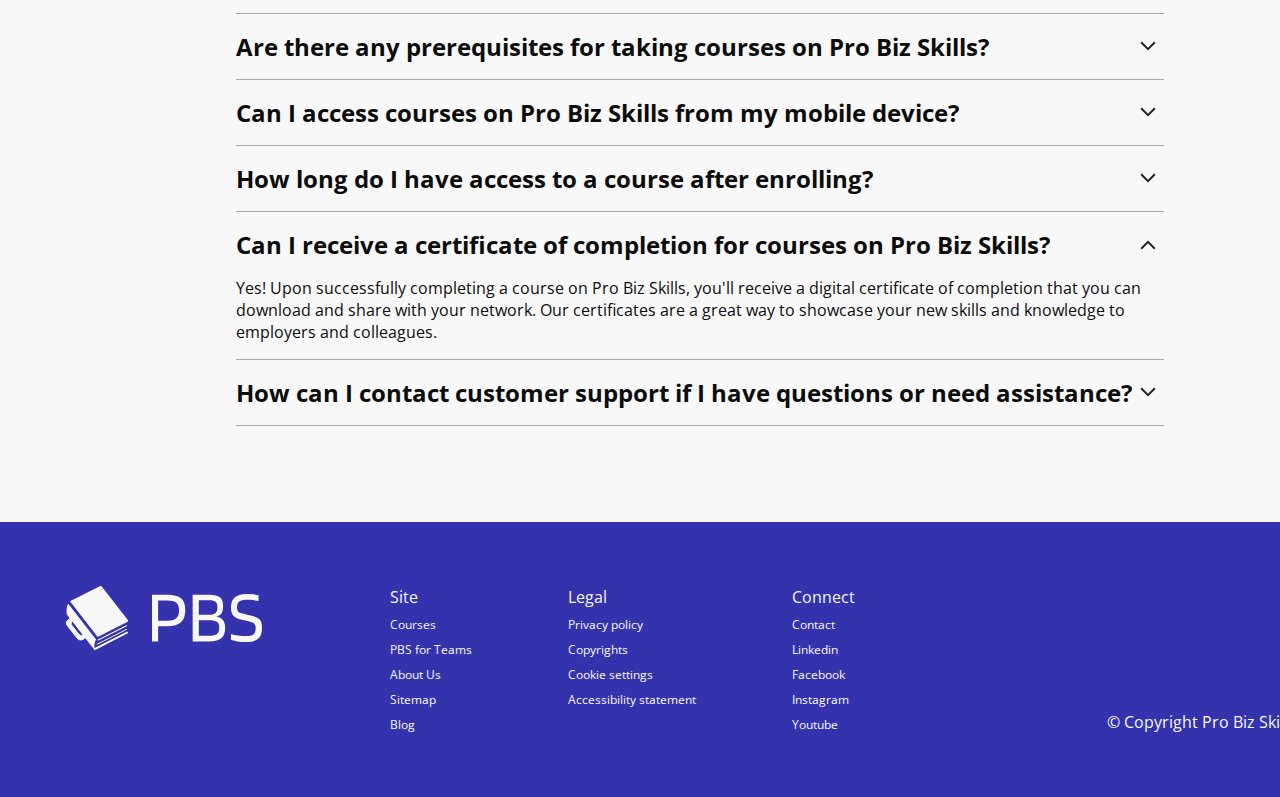
==== commit c54b34a0: "Revert "added quiz empty site and links to it and main page"" ====
--- a/index.html
+++ b/index.html
@@ -10,7 +10,7 @@
     <body>
         <div class="header-menu">
             <div class="menu-options">
-                <a href="index.html"><img src = "media/logotype_small_blue.svg" alt="Pro Biz Skills Logo"/></a>
+                <img src = "media/logotype_small_blue.svg" alt="Pro Biz Skills Logo"/>
                 <input type="text" id="search" name="search" placeholder="Search">
             </div>
             <div class="menu-options">
@@ -19,7 +19,7 @@
                 <div class="menu-option"><a href=""><p>About Us</p></a></div>
                 <div class="menu-option"><a href=""><p>Blog</p></a></div>
             </div>
-            <div class="menu-option"><a href=""><p>Sign in</p></a></div>
+            <div class="menu-option"><a href=""><>Sign in</p></a></div>
         </div> 
 
         <div id="hero-banner">
@@ -185,9 +185,9 @@
     
                         <div class="course-tile">
                             <div class="image-with-description"> 
-                                <a href="question_1.html"><img src="media/photos/course_image_4.png" /></a>
-                                <div class="title_and_paragraph_and_tags">
-                                    <a href="question_1.html"><h3>Restaurant Management Mastery</h3></a>
+                                <a href=""><img src="media/photos/course_image_4.png" /></a>
+                                <div class="title_and_paragraph_and_tags">
+                                    </a href=""><h3>Restaurant Management Mastery</h3></a>
                                     <p>The Growth Accelerators</p>
                                     <div class="topic-tags">
                                         <a href=""><div class="topic-tag">restaurant</div></a>
--- a/styles/styles.css
+++ b/styles/styles.css
@@ -24,7 +24,7 @@
     color: #0C0C0C;
     font-size: 16px;
     font-family: "Open Sans";
-    font-weight: bold;
+    font-weight: normal;
     margin: 0px;
 }
 
@@ -349,7 +349,8 @@
 #footer > * > p { color: #F8F8F8 }
 #footer > * > * > * > * > h4 { color: #F8F8F8 }
 #footer > * > * > * > * > * > p { color: #F8F8F8 }
-#footer > * > * > * > * > a { text-decoration-color: #F8F8F8 }
+#footer > * > * > * > * > * > p { font-size: 12px; }
+#footer > * > * > * > * > a { text-decoration: none }
 
 #logotype_footer_menu {
     display: flex;
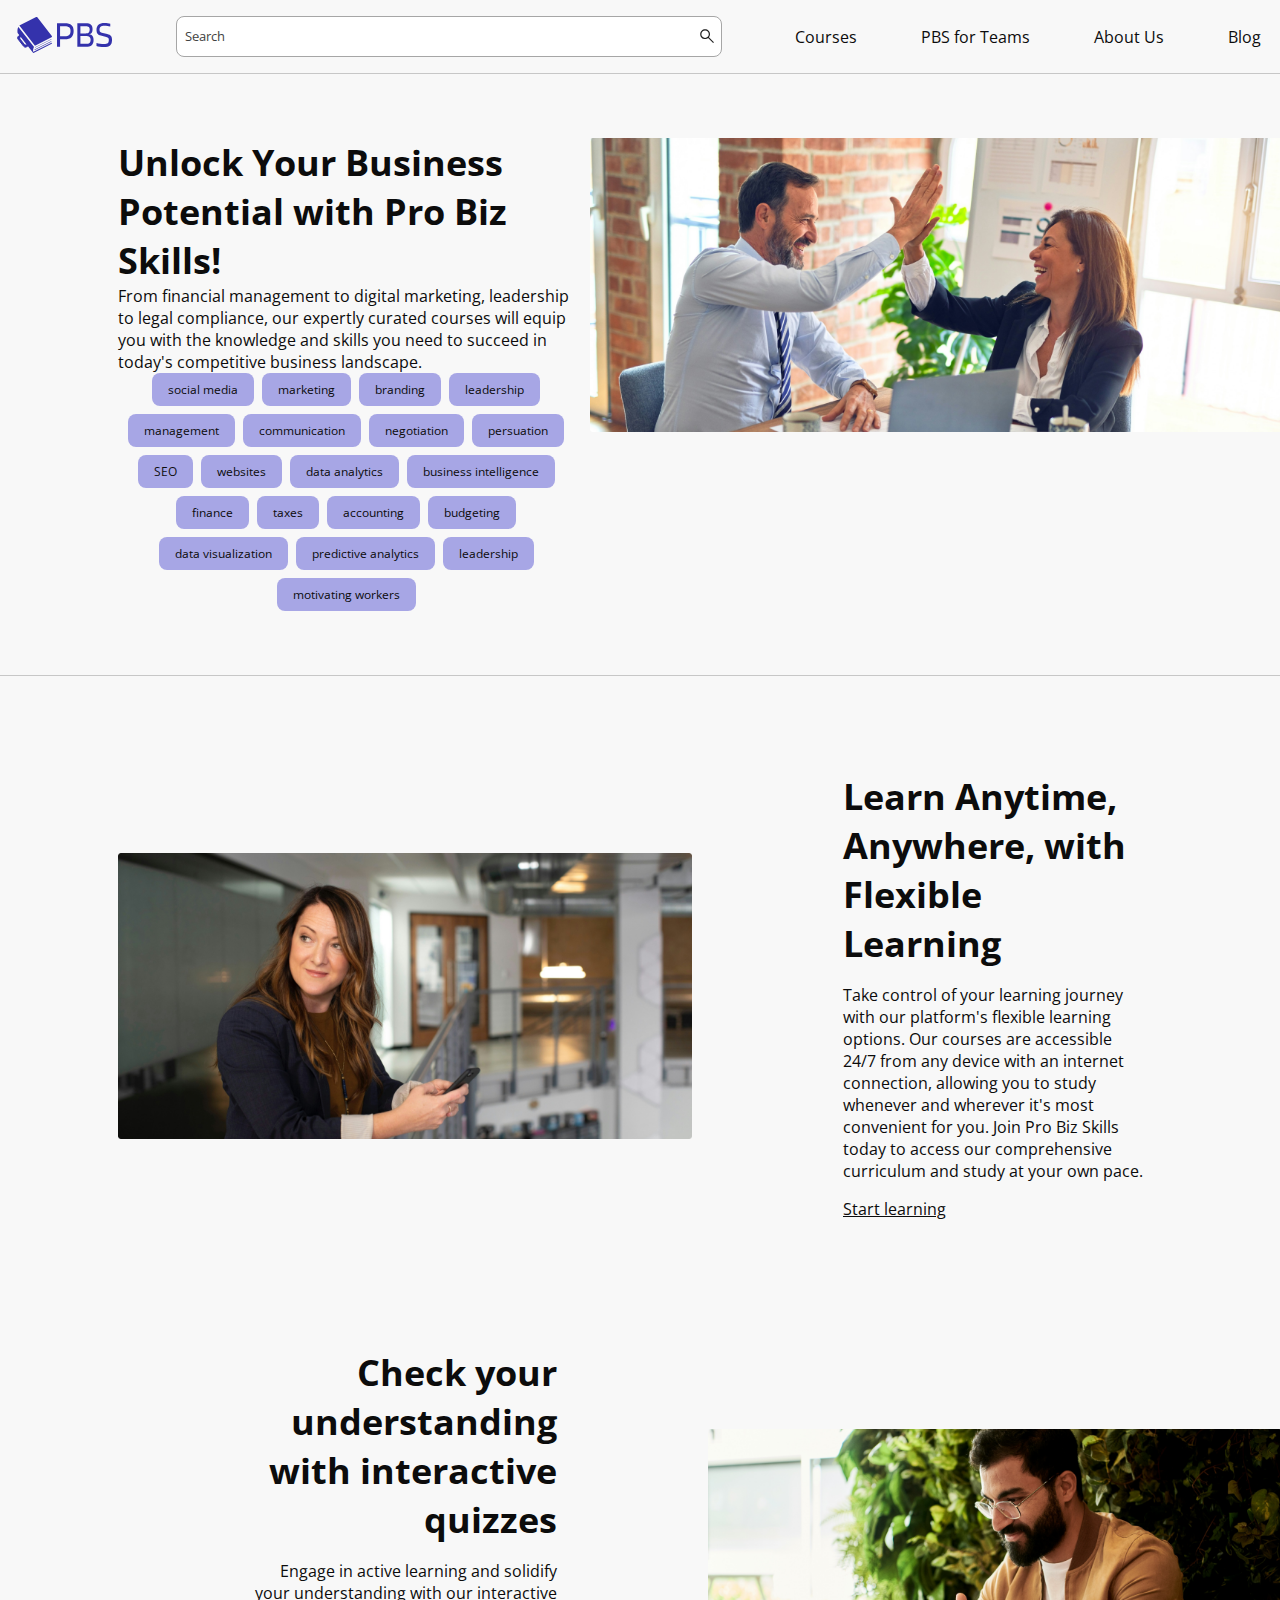
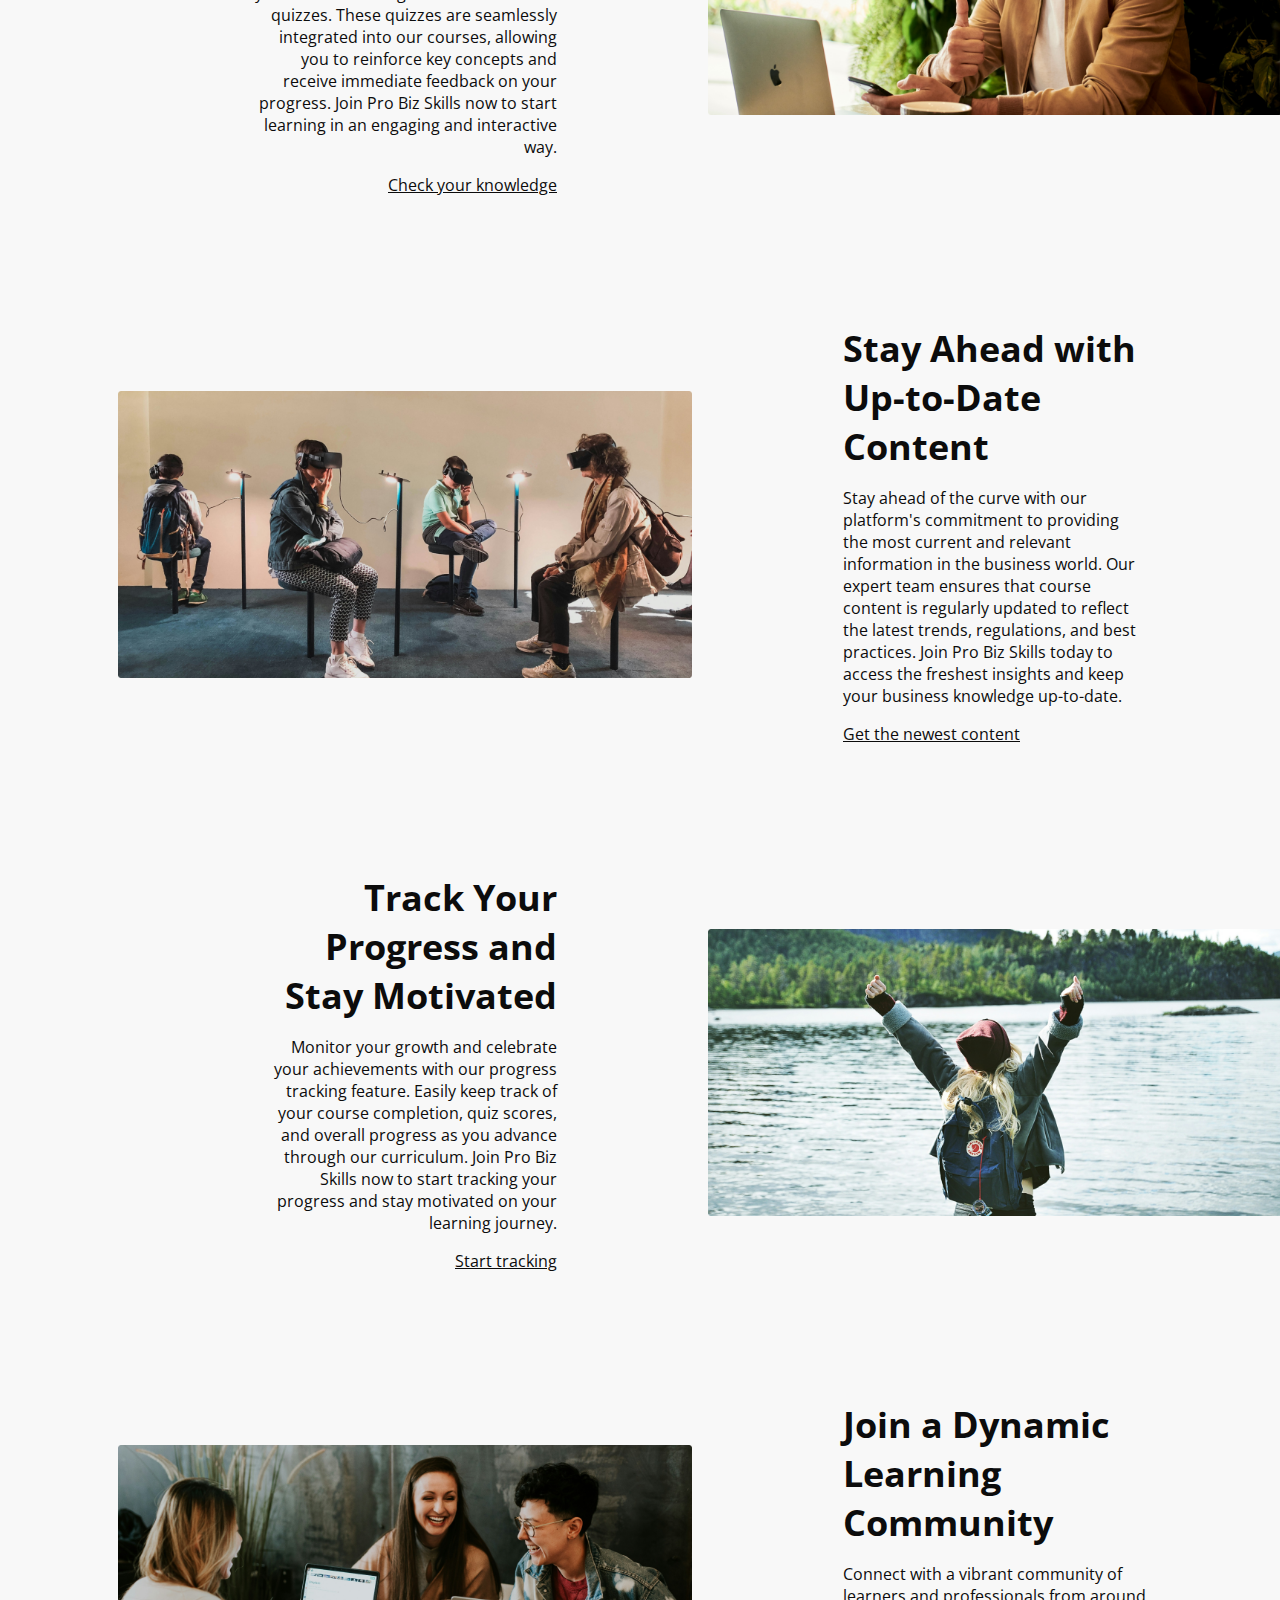
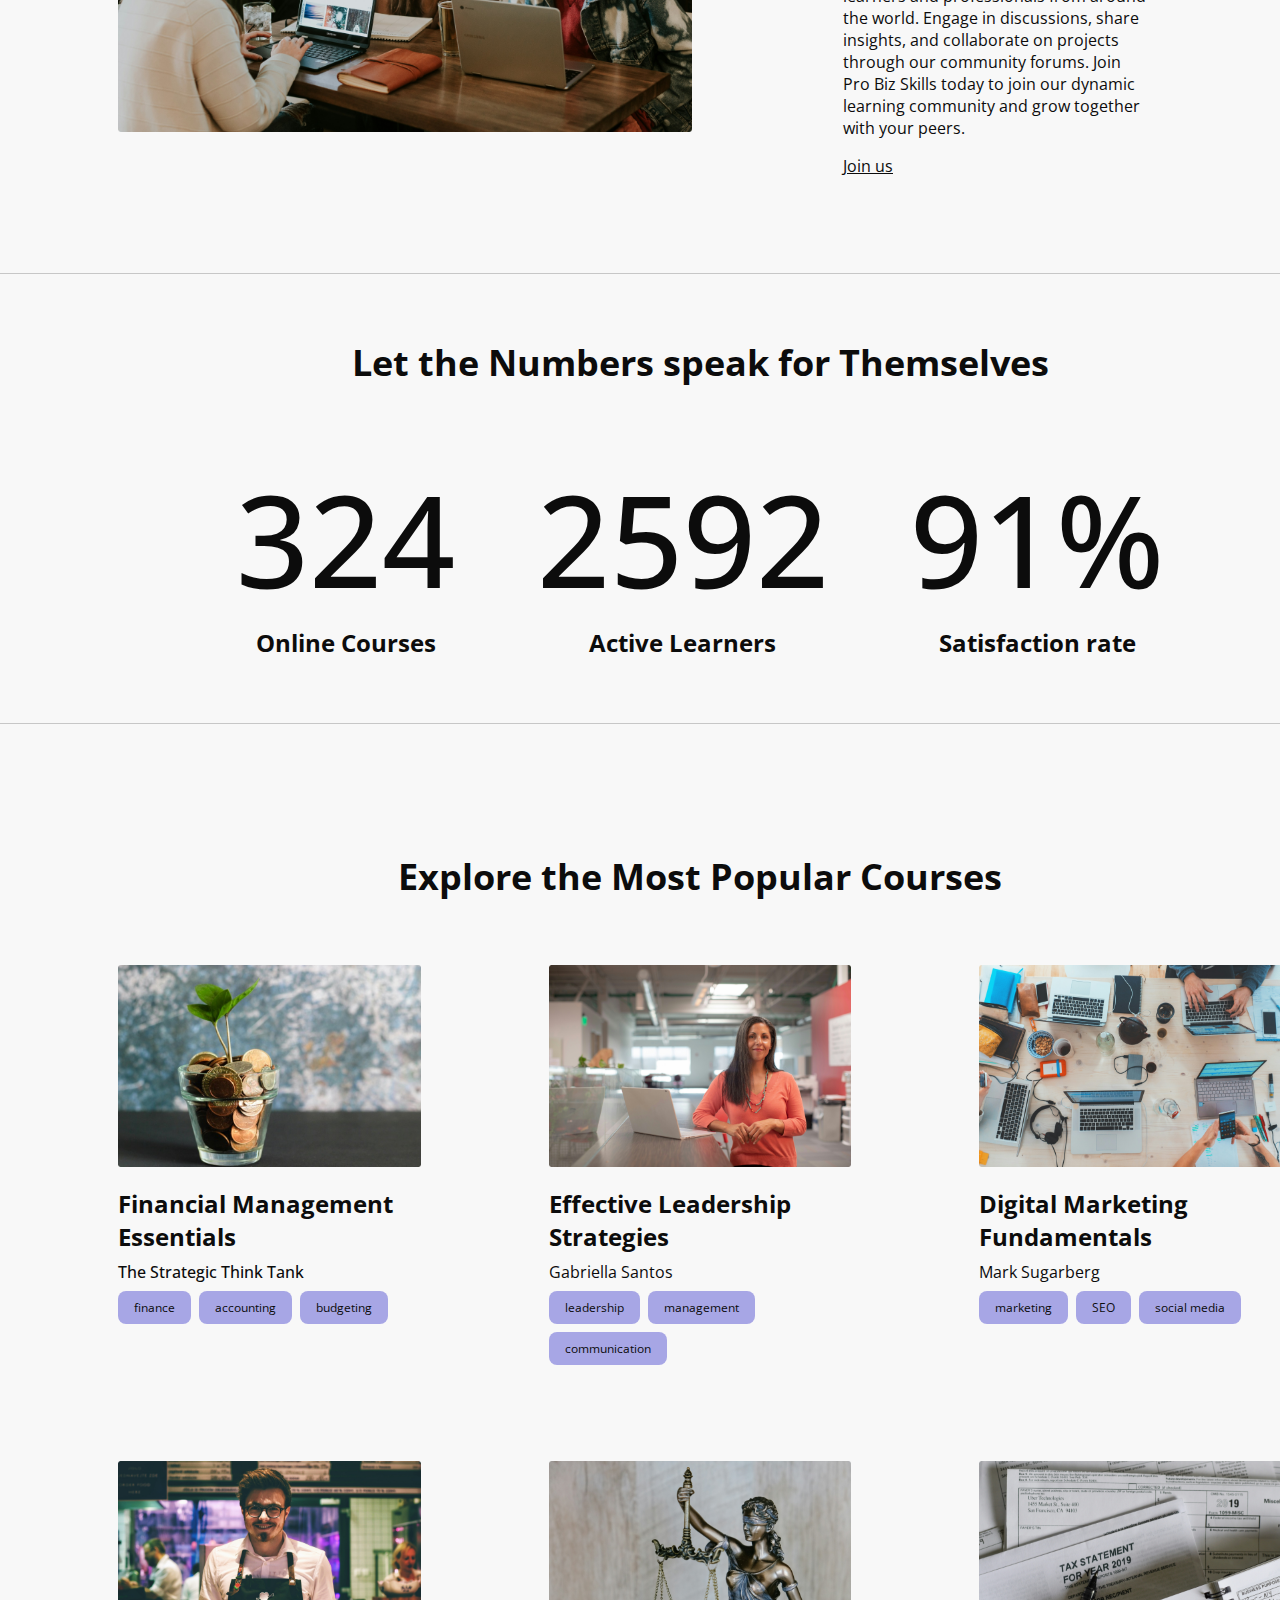
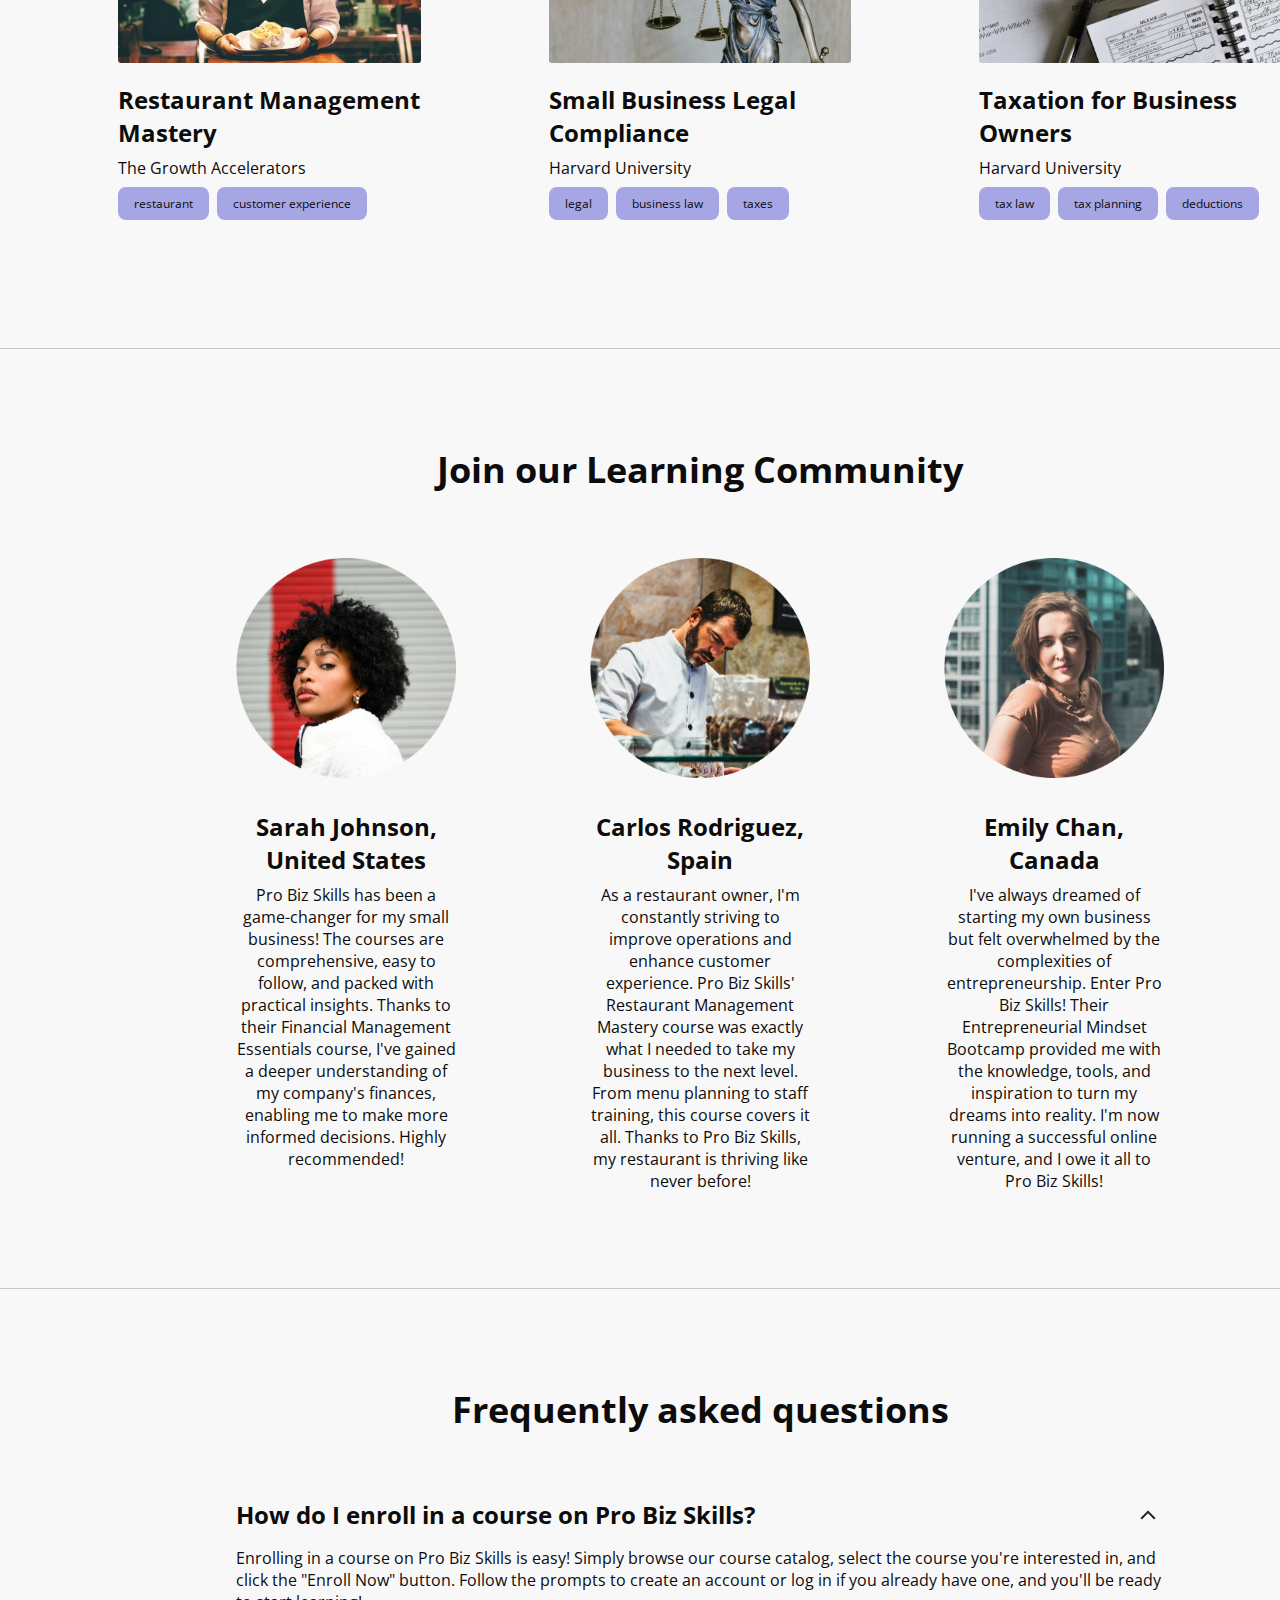
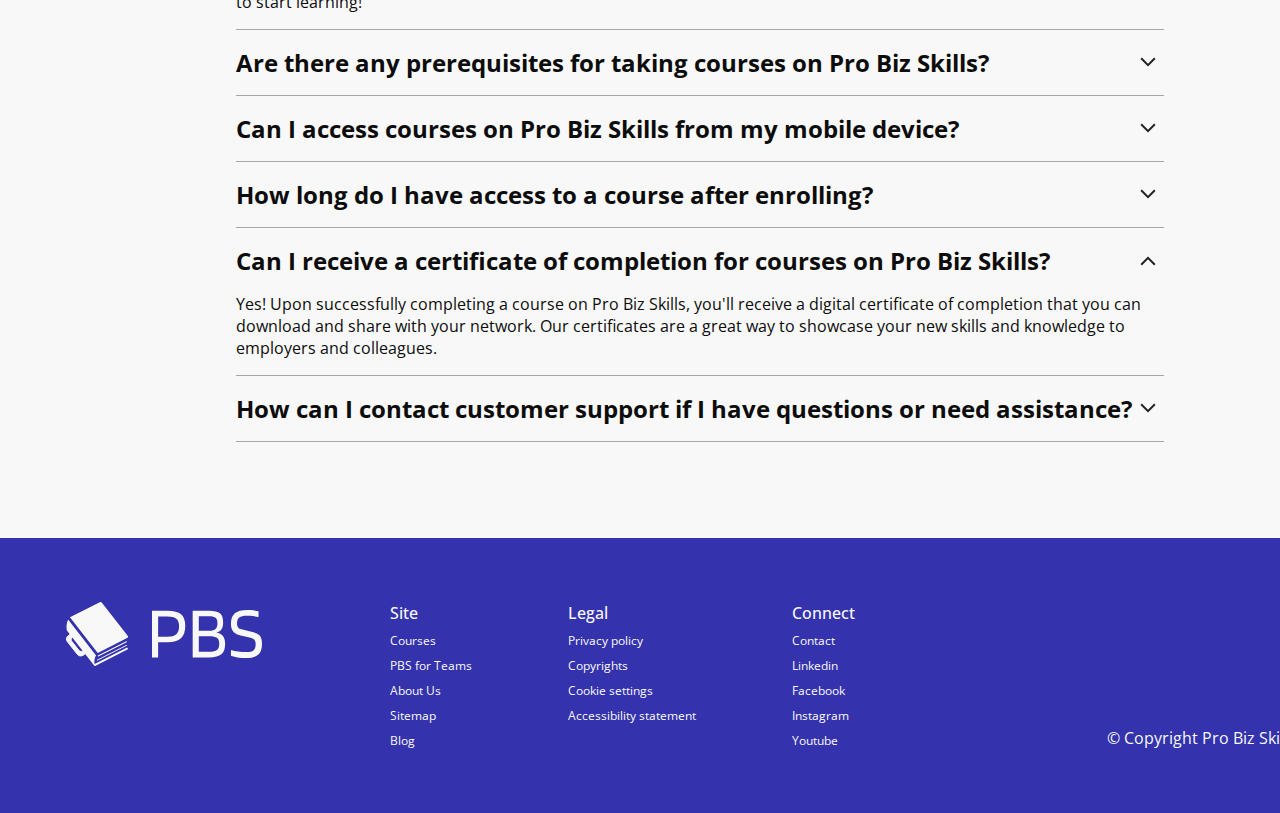
==== commit becc2ffc: "navbar fixes" ====
--- a/index.html
+++ b/index.html
@@ -10,7 +10,7 @@
     <body>
         <div class="header-menu">
             <div class="menu-options">
-                <img src = "media/logotype_small_blue.svg" alt="Pro Biz Skills Logo"/>
+                <a href="index.html"><img src = "media/logotype_small_blue.svg" alt="Pro Biz Skills Logo"/></a>
                 <input type="text" id="search" name="search" placeholder="Search">
             </div>
             <div class="menu-options">
@@ -19,7 +19,7 @@
                 <div class="menu-option"><a href=""><p>About Us</p></a></div>
                 <div class="menu-option"><a href=""><p>Blog</p></a></div>
             </div>
-            <div class="menu-option"><a href=""><>Sign in</p></a></div>
+            <div class="menu-option"><a href=""><p>Sign in</p></a></div>
         </div> 
 
         <div id="hero-banner">
--- a/styles/styles.css
+++ b/styles/styles.css
@@ -24,7 +24,7 @@
     color: #0C0C0C;
     font-size: 16px;
     font-family: "Open Sans";
-    font-weight: normal;
+    font-weight: 500;
     margin: 0px;
 }
 
@@ -45,7 +45,7 @@
     display: flex;
     justify-content: space-between;
     align-items: center;
-    padding: 8px 16px 8px 16px;
+    padding: 16px 16px 16px 16px;
     border-bottom: 1px solid #C7C7C7;
     background-color: #F8F8F8;
     position: sticky;
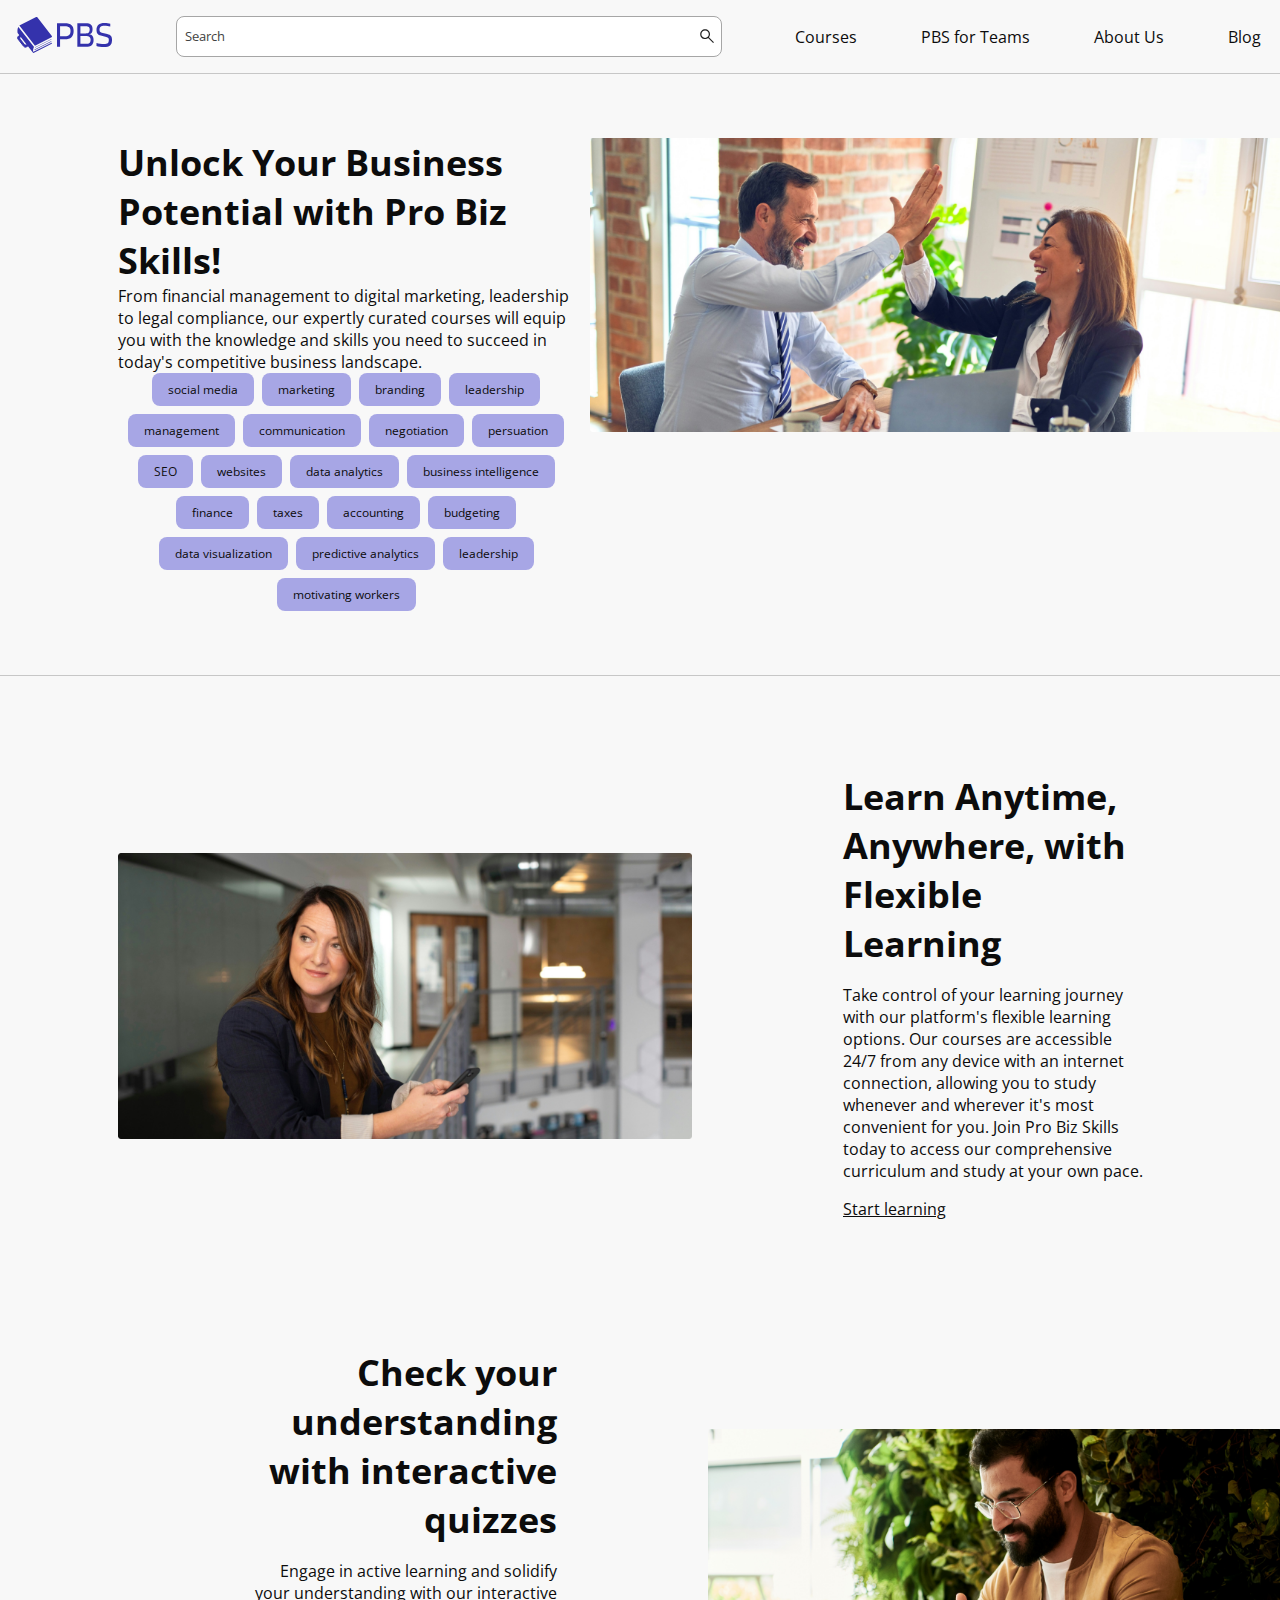
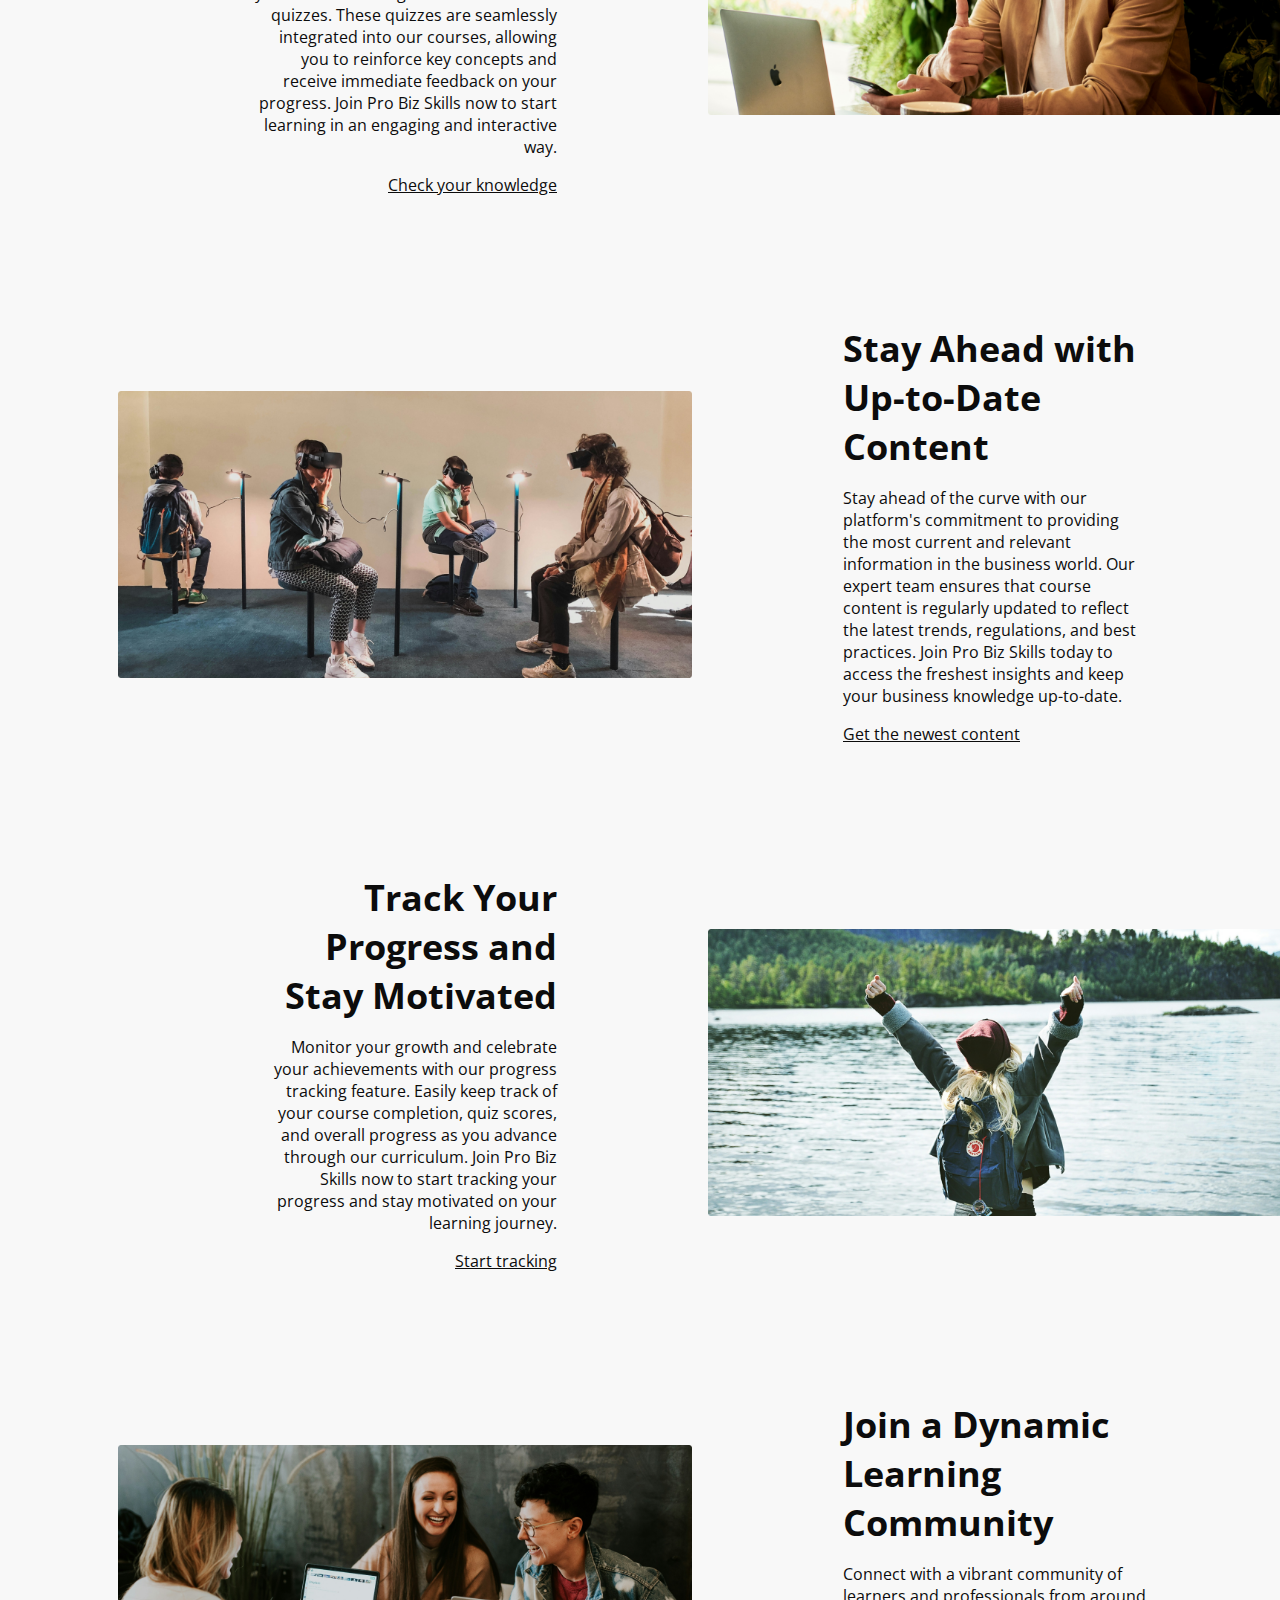
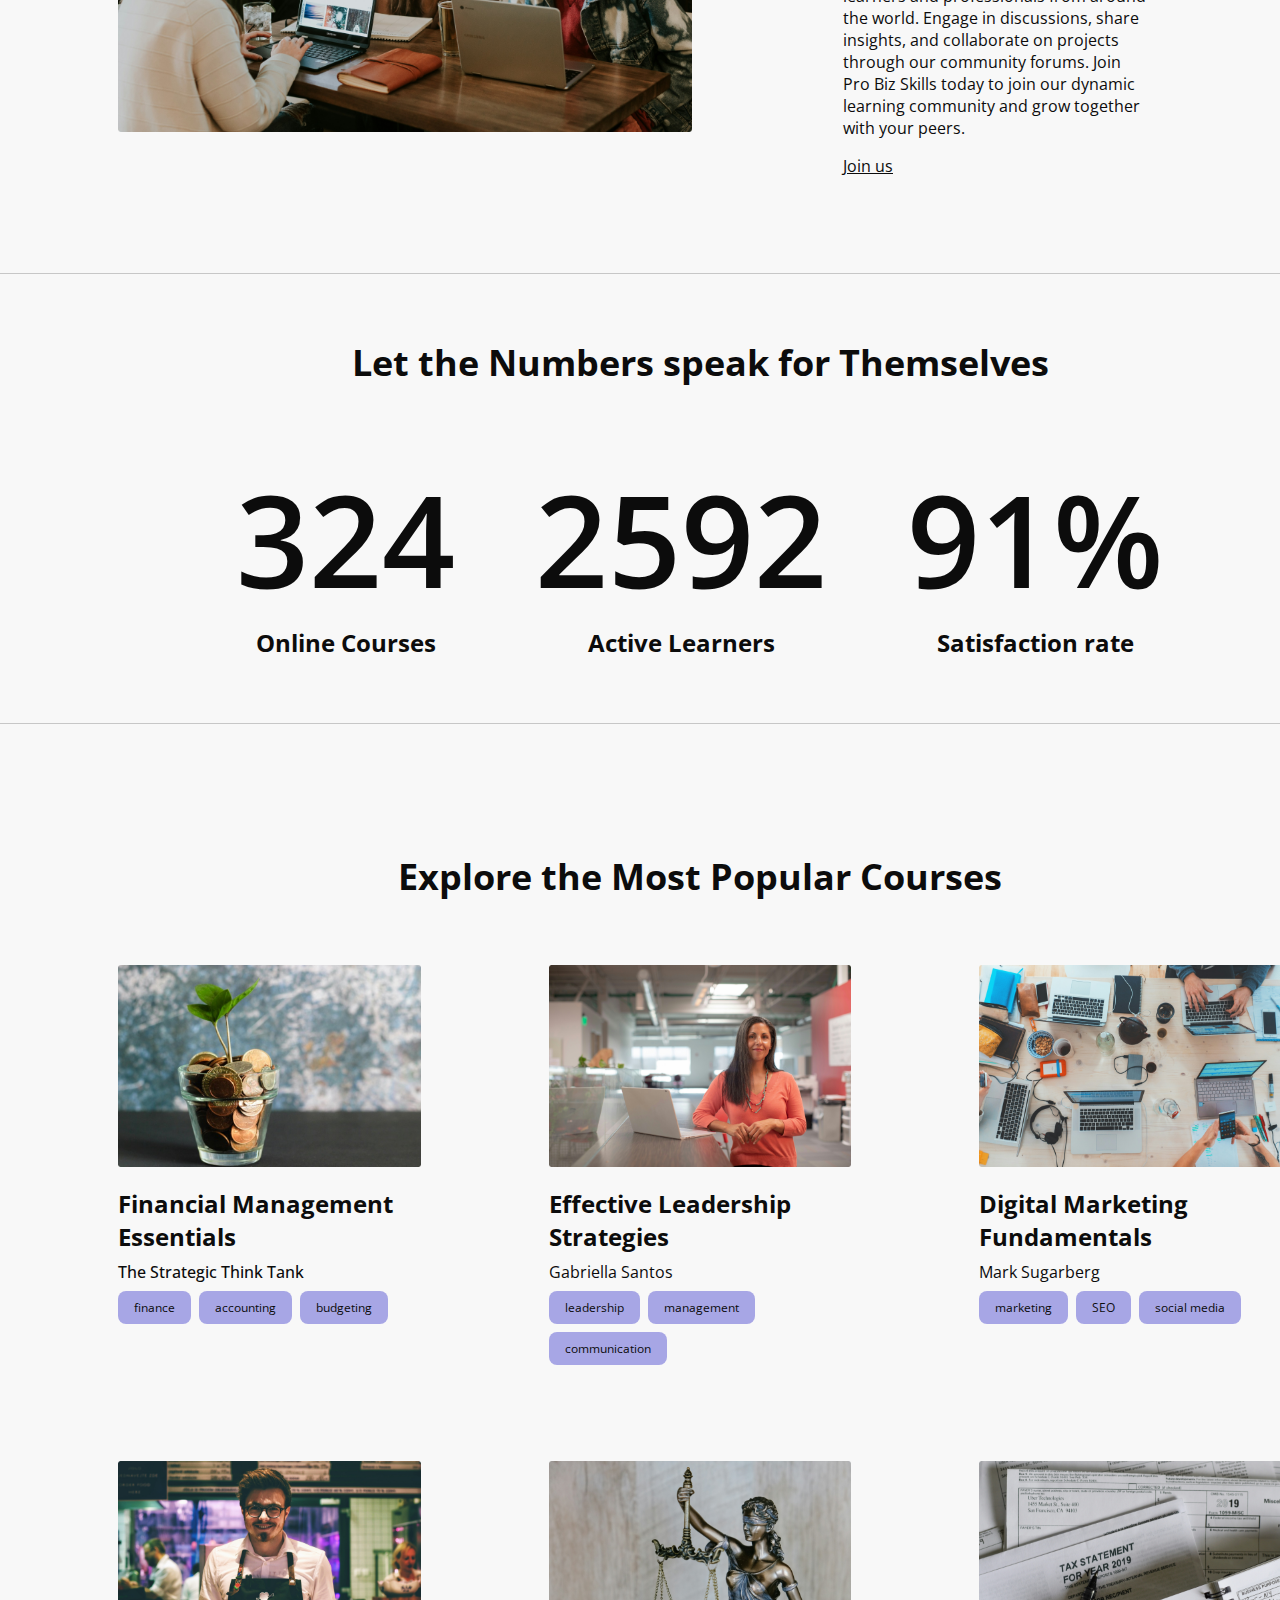
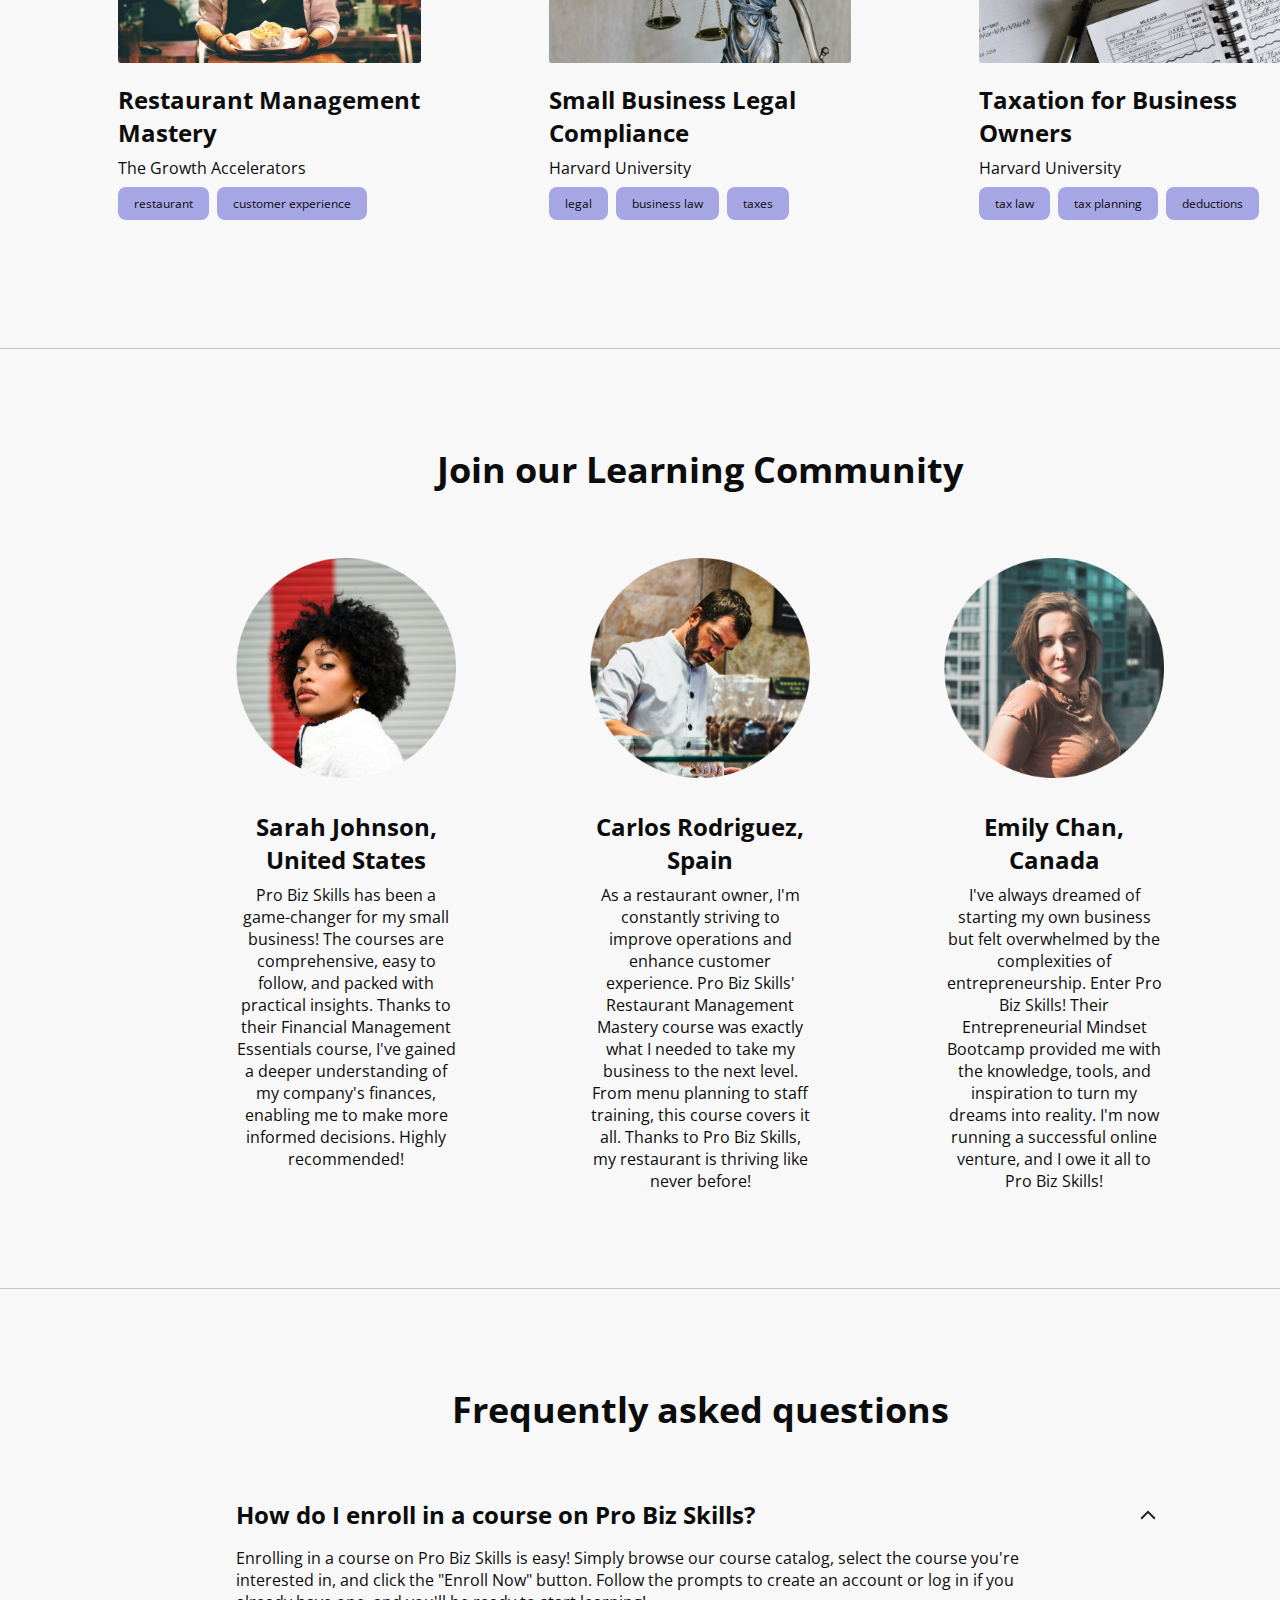
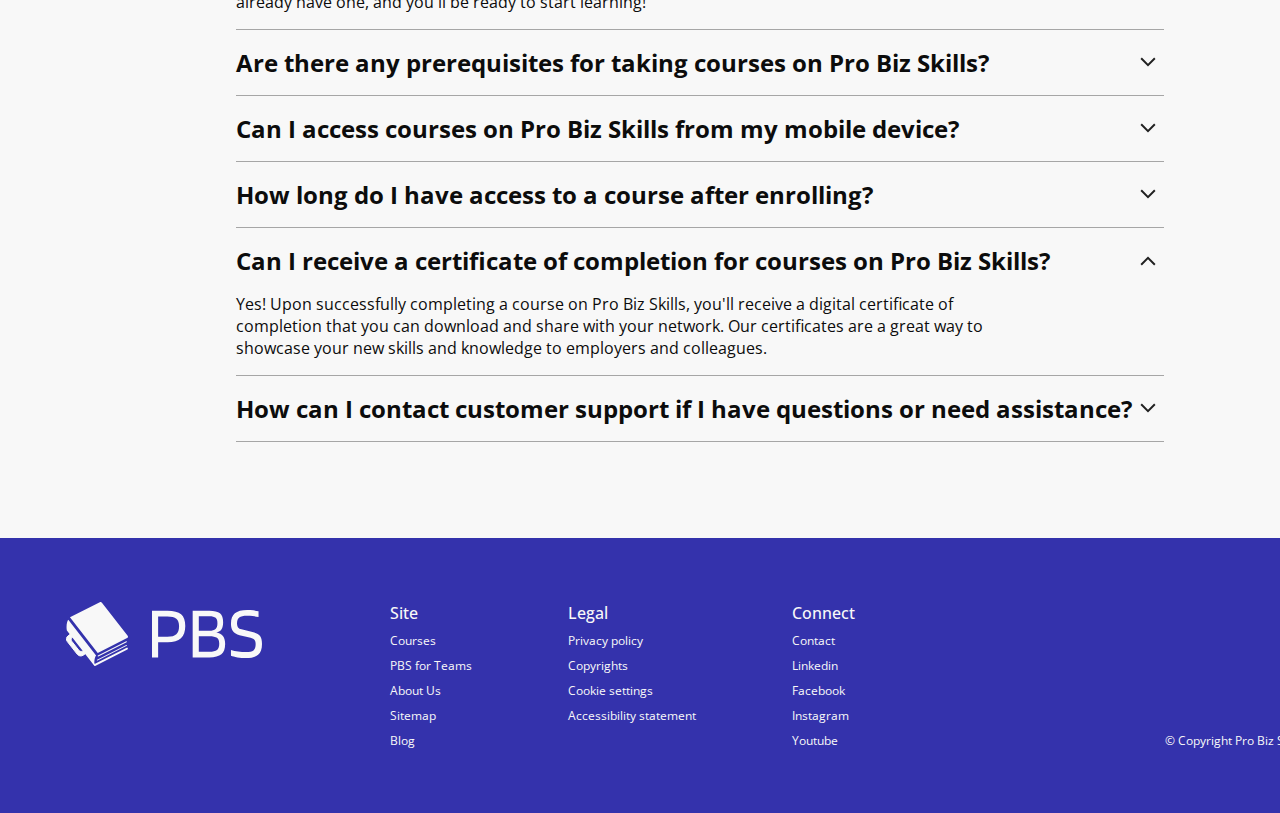
==== commit a2e06fac: "html + css refactor" ====
--- a/index.html
+++ b/index.html
@@ -22,7 +22,7 @@
             <div class="menu-option"><a href=""><p>Sign in</p></a></div>
         </div> 
 
-        <div id="hero-banner">
+        <div id="hero-banner" class="twelve-columns-grid section-bottom-border padding-64px">
             <div id="hero-text">
                 <div id="hero_title_paragraph">
                     <h2>Unlock Your Business Potential with Pro Biz Skills!</h2>
@@ -51,78 +51,78 @@
                     <a href=""><div class="topic-tag">motivating workers</div></a>
                 </div>
             </div>
-            <div id="hero-image"><img src="media/photos/hero_photo.png" /></div>
-        </div>
-
-        <div id="about-section">
+            <div id="hero-image"><img class="img-in-grid" src="media/photos/hero_photo.png" /></div>
+        </div>
+
+        <div id="about-section" class="section-bottom-border padding-96px">
             
-            <div class="about-item">
-                <div class="about-photo about-left"><img src="media/photos/about_photo_1.png" /></div>
+            <div class="about-item twelve-columns-grid">
+                <div class="about-photo about-left"><img class="img-in-grid" src="media/photos/about_photo_1.png" /></div>
                 <div class="about-section-text about-right">
                     <h2>Learn Anytime, Anywhere, with Flexible Learning</h2>
                     <p>Take control of your learning journey with our platform's flexible learning options. Our courses are accessible 24/7 from any device with an internet connection, allowing you to study whenever and wherever it's most convenient for you. Join Pro Biz Skills today to access our comprehensive curriculum and study at your own pace.</p>
-                    <a href=""><p >Start learning</p></a>
-                </div>
-            </div>
-
-            <div class="about-item">
+                    <a href=""><p class="link-style">Start learning</p></a>
+                </div>
+            </div>
+
+            <div class="about-item twelve-columns-grid">
                 <div class="about-section-text about-left right-aligned">
                     <h2>Check your understanding with interactive quizzes</h2>
                     <p>Engage in active learning and solidify your understanding with our interactive quizzes. These quizzes are seamlessly integrated into our courses, allowing you to reinforce key concepts and receive immediate feedback on your progress. Join Pro Biz Skills now to start learning in an engaging and interactive way.</p>
-                    <a href=""><p>Check your knowledge</p></a>
-                </div>
-                <div class="about-photo about-right"><img src="media/photos/about_photo_2.png" /></div>
-            </div>
-
-            <div class="about-item">
-                <div class="about-photo about-left"><img src="media/photos/about_photo_3.png" /></div>
+                    <a href=""><p class="link-style">Check your knowledge</p></a>
+                </div>
+                <div class="about-photo about-right"><img class="img-in-grid" src="media/photos/about_photo_2.png" /></div>
+            </div>
+
+            <div class="about-item twelve-columns-grid">
+                <div class="about-photo about-left"><img class="img-in-grid" src="media/photos/about_photo_3.png" /></div>
                 <div class="about-section-text about-right">
                     <h2>Stay Ahead with Up-to-Date Content</h2>
                     <p>Stay ahead of the curve with our platform's commitment to providing the most current and relevant information in the business world. Our expert team ensures that course content is regularly updated to reflect the latest trends, regulations, and best practices. Join Pro Biz Skills today to access the freshest insights and keep your business knowledge up-to-date.</p>
-                    <a href=""><p>Get the newest content</p></a>
-                </div>
-            </div>
-
-            <div class="about-item">
+                    <a href=""><p class="link-style">Get the newest content</p></a>
+                </div>
+            </div>
+
+            <div class="about-item twelve-columns-grid">
                 <div class="about-section-text about-left right-aligned">
                     <h2>Track Your Progress and Stay Motivated</h2>
                     <p>Monitor your growth and celebrate your achievements with our progress tracking feature. Easily keep track of your course completion, quiz scores, and overall progress as you advance through our curriculum. Join Pro Biz Skills now to start tracking your progress and stay motivated on your learning journey.</p>
-                    <a href=""><p>Start tracking</p></a>
-                </div>
-                <div class="about-photo about-right"><img src="media/photos/about_photo_4.png" /></div>
-            </div>
-
-            <div class="about-item">
-                <div class="about-photo about-left"><img src="media/photos/about_photo_5.png" /></div>
+                    <a href=""><p class="link-style">Start tracking</p></a>
+                </div>
+                <div class="about-photo about-right"><img class="img-in-grid" src="media/photos/about_photo_4.png" /></div>
+            </div>
+
+            <div class="about-item twelve-columns-grid">
+                <div class="about-photo about-left"><img class="img-in-grid" src="media/photos/about_photo_5.png" /></div>
                 <div class="about-section-text about-right">
                     <h2>Join a Dynamic Learning Community</h2>
                     <p>Connect with a vibrant community of learners and professionals from around the world. Engage in discussions, share insights, and collaborate on projects through our community forums. Join Pro Biz Skills today to join our dynamic learning community and grow together with your peers.</p>
-                    <a href=""><p>Join us</p></a>
+                    <a href=""><p class="link-style">Join us</p></a>
                 </div>
             </div> 
         </div>
 
-        <div id="about-numbers-section">
-            <div class="section_title"><h2>Let the Numbers speak for Themselves</h2></div>
+        <div id="about-numbers-section" class="section-bottom-border padding-64px">
+            <h2 class="section_title">Let the Numbers speak for Themselves</h2>
             <div class="twelve-columns-grid">
                 <div id="about-numbers">
                     <div class="number_and_info">
-                        <div class="number">324</div>
-                        <div class="info"><h3>Online Courses</h3></div>
+                        <div class="display-number center-aligned">324</div>
+                        <div class="info"><h3 class="center-aligned">Online Courses</h3></div>
                     </div>
                     <div class="number_and_info">
-                        <div class="number">2592</div>
-                        <div class="info"><h3>Active Learners</h3></div>
+                        <div class="display-number center-aligned">2592</div>
+                        <div class="info"><h3 class="center-aligned">Active Learners</h3></div>
                     </div>
                     <div class="number_and_info">
-                        <div class="number">91%</div>
-                        <div class="info"><h3>Satisfaction rate</h3></div>
-                    </div>
-                </div>
-            </div>
-        </div>
-
-        <div id="popular-courses-section">
+                        <div class="display-number center-aligned">91%</div>
+                        <div class="info"><h3 class="center-aligned">Satisfaction rate</h3></div>
+                    </div>
+                </div>
+            </div>
+        </div>
+
+        <div id="popular-courses-section" class="section-bottom-border padding-128px">
             <div class="section_title">
                 <h2>Explore the Most Popular Courses</h2>
             </div>
@@ -133,7 +133,7 @@
     
                         <div class="course-tile">
                             <div class="image-with-description"> 
-                                <a href=""><img src="media/photos/course_image_1.png" /></a>
+                                <a href=""><img class="img-in-grid" src="media/photos/course_image_1.png" /></a>
                                 <div class="title_and_paragraph_and_tags">
                                     <a href=""><h3>Financial Management Essentials</h3></a>
                                     <h4>The Strategic Think Tank</h4>
@@ -148,7 +148,7 @@
                         
                         <div class="course-tile">
                             <div class="image-with-description"> 
-                                <a href=""><img src="media/photos/course_image_2.png" /></a>
+                                <a href=""><img class="img-in-grid" src="media/photos/course_image_2.png" /></a>
                                 <div class="title_and_paragraph_and_tags">
                                     <a href=""><h3>Effective Leadership Strategies</h3></a>
                                     <p>Gabriella Santos</p>
@@ -163,7 +163,7 @@
 
                         <div class="course-tile">
                             <div class="image-with-description"> 
-                                <a href=""><img src="media/photos/course_image_3.png" /></a>
+                                <a href=""><img class="img-in-grid" src="media/photos/course_image_3.png" /></a>
                                 <div class="title_and_paragraph_and_tags">
                                     <a href=""><h3>Digital Marketing Fundamentals</h3></a>
                                     <p>Mark Sugarberg</p>
@@ -185,7 +185,7 @@
     
                         <div class="course-tile">
                             <div class="image-with-description"> 
-                                <a href=""><img src="media/photos/course_image_4.png" /></a>
+                                <a href=""><img class="img-in-grid" src="media/photos/course_image_4.png" /></a>
                                 <div class="title_and_paragraph_and_tags">
                                     </a href=""><h3>Restaurant Management Mastery</h3></a>
                                     <p>The Growth Accelerators</p>
@@ -199,7 +199,7 @@
                         
                         <div class="course-tile">
                             <div class="image-with-description"> 
-                                <a href=""><img src="media/photos/course_image_5.png" /></a>
+                                <a href=""><img class="img-in-grid" src="media/photos/course_image_5.png" /></a>
                                 <div class="title_and_paragraph_and_tags">
                                     <a href=""><h3>Small Business Legal Compliance</h3></a>
                                     <p>Harvard University</p>
@@ -214,7 +214,7 @@
 
                         <div class="course-tile">
                             <div class="image-with-description"> 
-                                <a href=""><img src="media/photos/course_image_6.png" /></a>
+                                <a href=""><img class="img-in-grid" src="media/photos/course_image_6.png" /></a>
                                 <div class="title_and_paragraph_and_tags">
                                     <a href=""><h3>Taxation for Business Owners</h3></a>
                                     <p>Harvard University</p>
@@ -233,13 +233,13 @@
             </div> 
         </div>
 
-        <div id="testimonies-section">
-            <div class="section_title"><h2>Join our Learning Community</h2></div>
+        <div id="testimonies-section" class="section-bottom-border padding-96px">
+            <h2 class="section_title">Join our Learning Community</h2>
             <div class="twelve-columns-grid">                    
                     <div id="testimony-tile-1">
                         <div class="testimony-image-text">
-                            <img src="media/photos/testimony_1.png" />
-                            <div class="testimony-text">
+                            <img class="img-in-grid" src="media/photos/testimony_1.png" />
+                            <div class="testimony-text center-aligned">
                                 <h3>Sarah Johnson, United States</h3>
                                 <p>Pro Biz Skills has been a game-changer for my small business! The  courses are comprehensive, easy to follow, and packed with practical  insights. Thanks to their Financial Management Essentials course, I've  gained a deeper understanding of my company's finances, enabling me to  make more informed decisions. Highly recommended!</p>
                             </div>
@@ -248,8 +248,8 @@
                 
                     <div id="testimony-tile-2">
                         <div class="testimony-image-text">
-                            <img src="media/photos/testimony_2.png" />
-                            <div class="testimony-text">
+                            <img class="img-in-grid" src="media/photos/testimony_2.png" />
+                            <div class="testimony-text center-aligned">
                                 <h3>Carlos Rodriguez, Spain</h3>
                                 <p>As a restaurant owner, I'm constantly striving to improve operations and  enhance customer experience. Pro Biz Skills' Restaurant Management  Mastery course was exactly what I needed to take my business to the next  level. From menu planning to staff training, this course covers it all.  Thanks to Pro Biz Skills, my restaurant is thriving like never before!</p>
                             </div>
@@ -258,8 +258,8 @@
 
                     <div id="testimony-tile-3">
                         <div class="testimony-image-text">
-                            <img src="media/photos/testimony_3.png" />
-                            <div class="testimony-text">
+                            <img class="img-in-grid" src="media/photos/testimony_3.png" />
+                            <div class="testimony-text center-aligned">
                                 <h3>Emily Chan, Canada</h3>
                                 <p>I've always dreamed of starting my own business but felt overwhelmed by  the complexities of entrepreneurship. Enter Pro Biz Skills! Their  Entrepreneurial Mindset Bootcamp provided me with the knowledge, tools,  and inspiration to turn my dreams into reality. I'm now running a  successful online venture, and I owe it all to Pro Biz Skills!</p>
                             </div>
@@ -270,8 +270,8 @@
             </div>
         </div>
 
-        <div id="faq-section">
-            <div class="section_title"><h2>Frequently asked questions</h2></div>
+        <div id="faq-section" class="padding-96px">
+            <h2 class="section_title">Frequently asked questions</h2>
             <div class="twelve-columns-grid">                    
                 <div class="faq-grid-container">
                     
@@ -333,31 +333,31 @@
                     <img src="media/logotype_big_white.svg" />
                     <div id="footer-menu">
                         <div class="footer-menu-column">
-                            <h4>Site</h4>
-                            <a href=""><p>Courses</p></a>
-                            <a href=""><p>PBS for Teams</p></a>
-                            <a href=""><p>About Us</p></a>
-                            <a href=""><p>Sitemap</p></a>
-                            <a href=""><p>Blog</p></a>
+                            <h4 class="footer-heading">Site</h4>
+                            <a href=""><p class="footer-option">Courses</p></a>
+                            <a href=""><p class="footer-option">PBS for Teams</p></a>
+                            <a href=""><p class="footer-option">About Us</p></a>
+                            <a href=""><p class="footer-option">Sitemap</p></a>
+                            <a href=""><p class="footer-option">Blog</p></a>
                         </div>
                         <div class="footer-menu-column">
-                            <h4>Legal</h4>
-                            <a href=""><p>Privacy policy</p></a>
-                            <a href=""><p>Copyrights</p></a>
-                            <a href=""><p>Cookie settings</p></a>
-                            <a href=""><p>Accessibility statement</p></a>
+                            <h4 class="footer-heading">Legal</h4>
+                            <a href=""><p class="footer-option">Privacy policy</p></a>
+                            <a href=""><p class="footer-option">Copyrights</p></a>
+                            <a href=""><p class="footer-option">Cookie settings</p></a>
+                            <a href=""><p class="footer-option">Accessibility statement</p></a>
                         </div>
                         <div class="footer-menu-column">
-                            <h4>Connect</h4>
-                            <a href=""><p>Contact</p></a>
-                            <a href=""><p>Linkedin</p></a>
-                            <a href=""><p>Facebook</p></a>
-                            <a href=""><p>Instagram</p></a>
-                            <a href=""><p>Youtube</p></a>
-                        </div>
-                    </div>
-                </div>
-                <p>© Copyright  Pro Biz Skills 2024</p>
+                            <h4 class="footer-heading">Connect</h4>
+                            <a href=""><p class="footer-option">Contact</p></a>
+                            <a href=""><p class="footer-option">Linkedin</p></a>
+                            <a href=""><p class="footer-option">Facebook</p></a>
+                            <a href=""><p class="footer-option">Instagram</p></a>
+                            <a href=""><p class="footer-option">Youtube</p></a>
+                        </div>
+                    </div>
+                </div>
+                <p class="footer-option">© Copyright  Pro Biz Skills 2024</p>
             </div>
         </div>
     </body>
--- a/styles/styles.css
+++ b/styles/styles.css
@@ -2,44 +2,52 @@
     margin: 0;
     padding: 0;
     background-color: #F8F8F8;
+    font-family: "Open Sans";
+    color: #0C0C0C;
     min-width: 1400px;
  }
 
+/* Typography styles */
+
+p {
+    font-size: 16px; 
+    margin: 0px;
+}
+
 h2 {
+    font-size: 36px;
+    margin: 0px;
+}
+
+h3 {
+    font-size: 24px;
+    font-weight: bold;
+    margin: 0px;
+}
+
+h4 {
+    font-size: 16px;
+    font-weight: 500;
+    margin: 0px;
+}
+
+a {
+    font-size: 12px;
+    text-decoration: none;
     color: #0C0C0C;
-    font-size: 36px;
-    font-family: "Open Sans";
-    margin: 0px;
-}
-
-h3 {
-    color: #0C0C0C;
-    font-size: 24px;
-    font-family: "Open Sans";
-    font-weight: bold;
-    margin: 0px;
-}
-
-h4 {
-    color: #0C0C0C;
-    font-size: 16px;
-    font-family: "Open Sans";
-    font-weight: 500;
-    margin: 0px;
-}
-
-p {
-    color: #0C0C0C;
-    font-size: 16px;
-    font-family: "Open Sans";
-    margin: 0px;
-}
-
-a {
-    color: #0C0C0C;
-    font-size: 12px;
-    font-family: "Open Sans";
-}
+}
+
+.link-style {
+    text-decoration: underline;
+}
+
+.display-number {
+    font-size: 128px;
+    font-weight: 600;
+    margin: 0px;
+}
+
+/* Header styles */
 
 .header-menu {
     display: flex;
@@ -63,10 +71,6 @@
 
 .menu-option {
     text-align: center;
-}
-
-.menu-option > a {
-    text-decoration: none;
 }
 
 #search {    
@@ -82,53 +86,58 @@
 
 ::placeholder {
     color: #424242;
-    height: 12px;
+    height: 16px;
     font-family: "Open Sans";
     font-weight: normal;
     overflow: visible;
 }
 
-#hero-banner {
+/* Shared styles */
+
+.twelve-columns-grid {
     display: grid;
     grid-template-columns: repeat(12, 1fr);
     grid-gap: 16px;
-    padding: 64px 0px 64px 0px;
+}
+
+.section-bottom-border {
     border-bottom: 1px solid #C7C7C7;
-  }
-
-
-#hero-text {
-    grid-column-start: 2;
-    grid-column-end: 6;
-    display: flex;
-    flex-direction: column;
-    justify-content: space-between;
-}
-
-#hero-image {
-    grid-column-start: 6;
-    grid-column-end: 12;
-}
-
-#hero-image > img {
+}
+
+.img-in-grid {
     object-fit: cover;
     width: 100%;
     max-height: 100%;
 }
 
-#hero-title {
-    margin-bottom: 16px;
-}
+.justify-center {
+    justify-content: center;
+}
+
+.right-aligned {
+    text-align: right;
+}
+
+.center-aligned {
+    text-align: center;
+}
+
+.section_title {
+    text-align: center;
+    margin-bottom: 64px;
+}
+
+.padding-64px { padding: 64px 0px 64px 0px;}
+.padding-96px { padding: 96px 0px 96px 0px;}
+.padding-128px { padding: 128px 0px 128px 0px;}
+
+/* Tags styles */
 
 .topic-tags {
     display: flex;
     flex-wrap: wrap;
     column-gap: 8px;
     row-gap: 8px
-}
-
-.justify-center {
-    justify-content: center;
 }
 
 .topic-tag {
@@ -136,9 +145,6 @@
     border-radius: 8px;
     padding: 8px 16px 8px 16px;
     font-size: 12px;
-    color: #0C0C0C;
-    font-size: 12px;
-    font-family: "Open Sans";
     width: auto;
     white-space: nowrap;
 }
@@ -147,24 +153,30 @@
     text-decoration: none;
 }
 
+/* Header styles */
+
+#hero-text {
+    grid-column-start: 2;
+    grid-column-end: 6;
+    display: flex;
+    flex-direction: column;
+    justify-content: space-between;
+}
+
+#hero-image {
+    grid-column-start: 6;
+    grid-column-end: 12;
+}
+
+#hero-title {
+    margin-bottom: 16px;
+}
+
+/* About section styles */
+
 #about-section {
-    padding: 96px 0px 96px 0px;
-    border-bottom: 1px solid #C7C7C7;
     display: grid;
     grid-gap: 128px;
-
-}
-
-.about-item {
-    display: grid;
-    grid-template-columns: repeat(12, 1fr);
-    grid-gap: 16px;
-}
-
-.about-item > * > img {
-    object-fit: cover;
-    width: 100%;
-    max-height: 100%;
 }
 
 .about-photo {
@@ -192,27 +204,7 @@
     grid-column-end: 12;
 }
 
-.right-aligned {
-    text-align: right;
-}
-
-.number_and_info > .number {
-    color: #0C0C0C;
-    font-size: 128px;
-    font-family: "Open Sans";
-    font-weight: 500;
-    margin: 0px;
-}
-
-.number_and_info > .info {
-    text-align: center;
-}
-
-.twelve-columns-grid {
-    display: grid;
-    grid-template-columns: repeat(12, 1fr);
-    grid-gap: 16px;
-}
+/* About numbers section styles */
 
 #about-numbers {
     grid-column-start: 3;
@@ -222,15 +214,7 @@
     align-items: center;
 }
 
-.section_title > h2 {
-    text-align: center;
-    margin-bottom: 64px;
-}
-
-#about-numbers-section {
-    padding: 64px 0px 64px 0px;
-    border-bottom: 1px solid #C7C7C7;
-}
+/* Popular courses section styles */
 
 .courses-row {
     grid-column-start: 2;
@@ -241,23 +225,12 @@
     gap: 128px;
 }
 
-
-.image-with-description > * > img {
-    object-fit: cover;
-    width: 100%;
-    max-height: 100%;
-}
-
 .title_and_paragraph_and_tags{
     display: flex;
     flex-direction: column;
     gap: 8px;
 }
 
-.title_and_paragraph_and_tags > a {
-    text-decoration: none;
-}
-
 .image-with-description {
     display: flex;
     flex-direction: column;
@@ -270,10 +243,7 @@
     gap: 96px;
 }
 
-#popular-courses-section {
-    padding: 128px 0px 128px 0px;
-    border-bottom: 1px solid #C7C7C7;
-}
+/* Testimonies section styles */
 
 #testimony-tile-1{
     grid-column-start: 3;
@@ -291,7 +261,6 @@
 }
 
 .testimony-text {
-    text-align: center;
     display: flex;
     flex-direction: column;
     gap: 8px;
@@ -303,16 +272,7 @@
     gap: 32px;
 }
 
-.testimony-image-text > img {
-    object-fit: cover;
-    width: 100%;
-    max-height: 100%;
-}
-
-#testimonies-section{
-    padding: 96px 0px 96px 0px;
-    border-bottom: 1px solid #C7C7C7;  
-}
+/* FAQ styles */
 
 .faq-grid-container {
     grid-column-start: 3;
@@ -330,6 +290,7 @@
 
 .faq-answer {
     padding-top: 16px;
+    padding-right: 128px;
 }
 
 .faq-tile {
@@ -337,20 +298,21 @@
     border-bottom: 1px solid #A6A6A6; 
 }
 
-#faq-section {
-    padding: 96px 0px 96px 0px; 
-}
+/* Footer styles */
 
 #footer {
     background-color: #3432AC;
     padding: 64px;
 }
 
-#footer > * > p { color: #F8F8F8 }
-#footer > * > * > * > * > h4 { color: #F8F8F8 }
-#footer > * > * > * > * > * > p { color: #F8F8F8 }
-#footer > * > * > * > * > * > p { font-size: 12px; }
-#footer > * > * > * > * > a { text-decoration: none }
+.footer-heading {
+    color: #F8F8F8;
+}
+
+.footer-option {
+    color: #F8F8F8;
+    font-size: 12px;
+}
 
 #logotype_footer_menu {
     display: flex;
